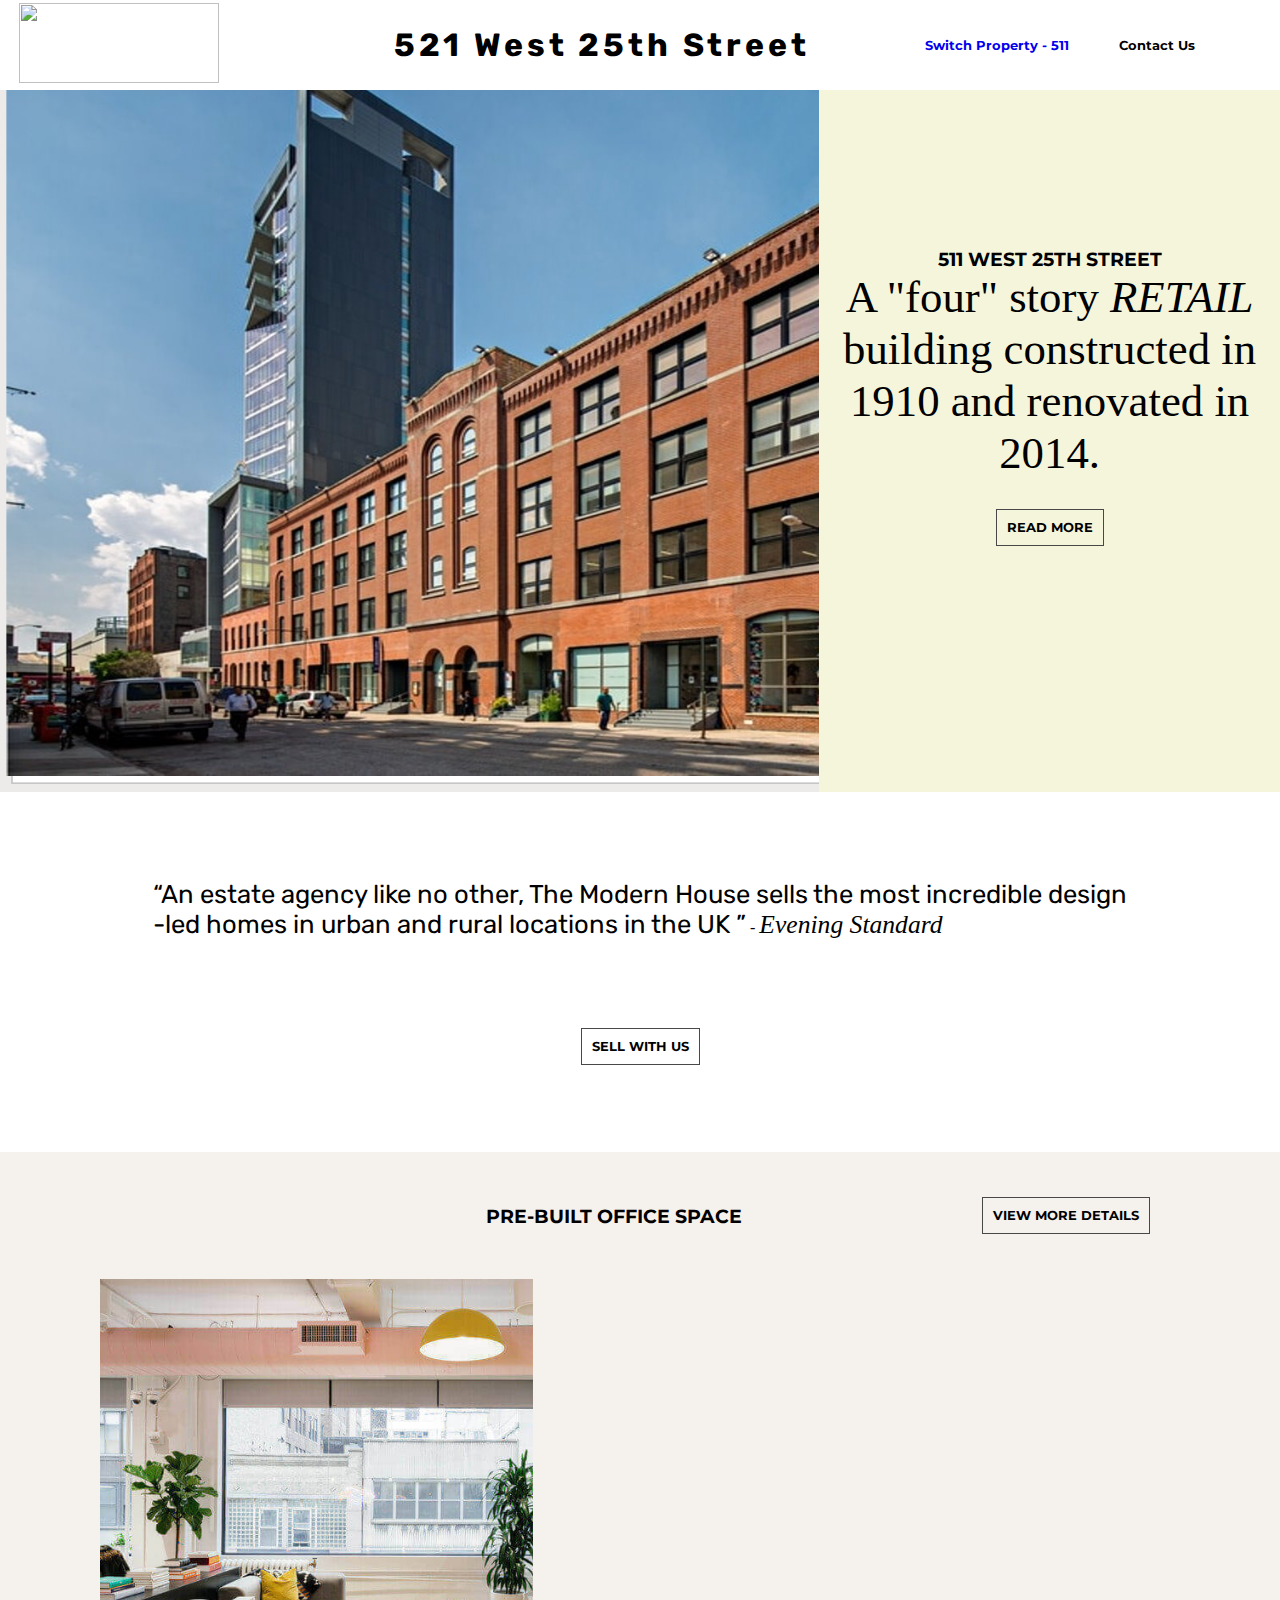
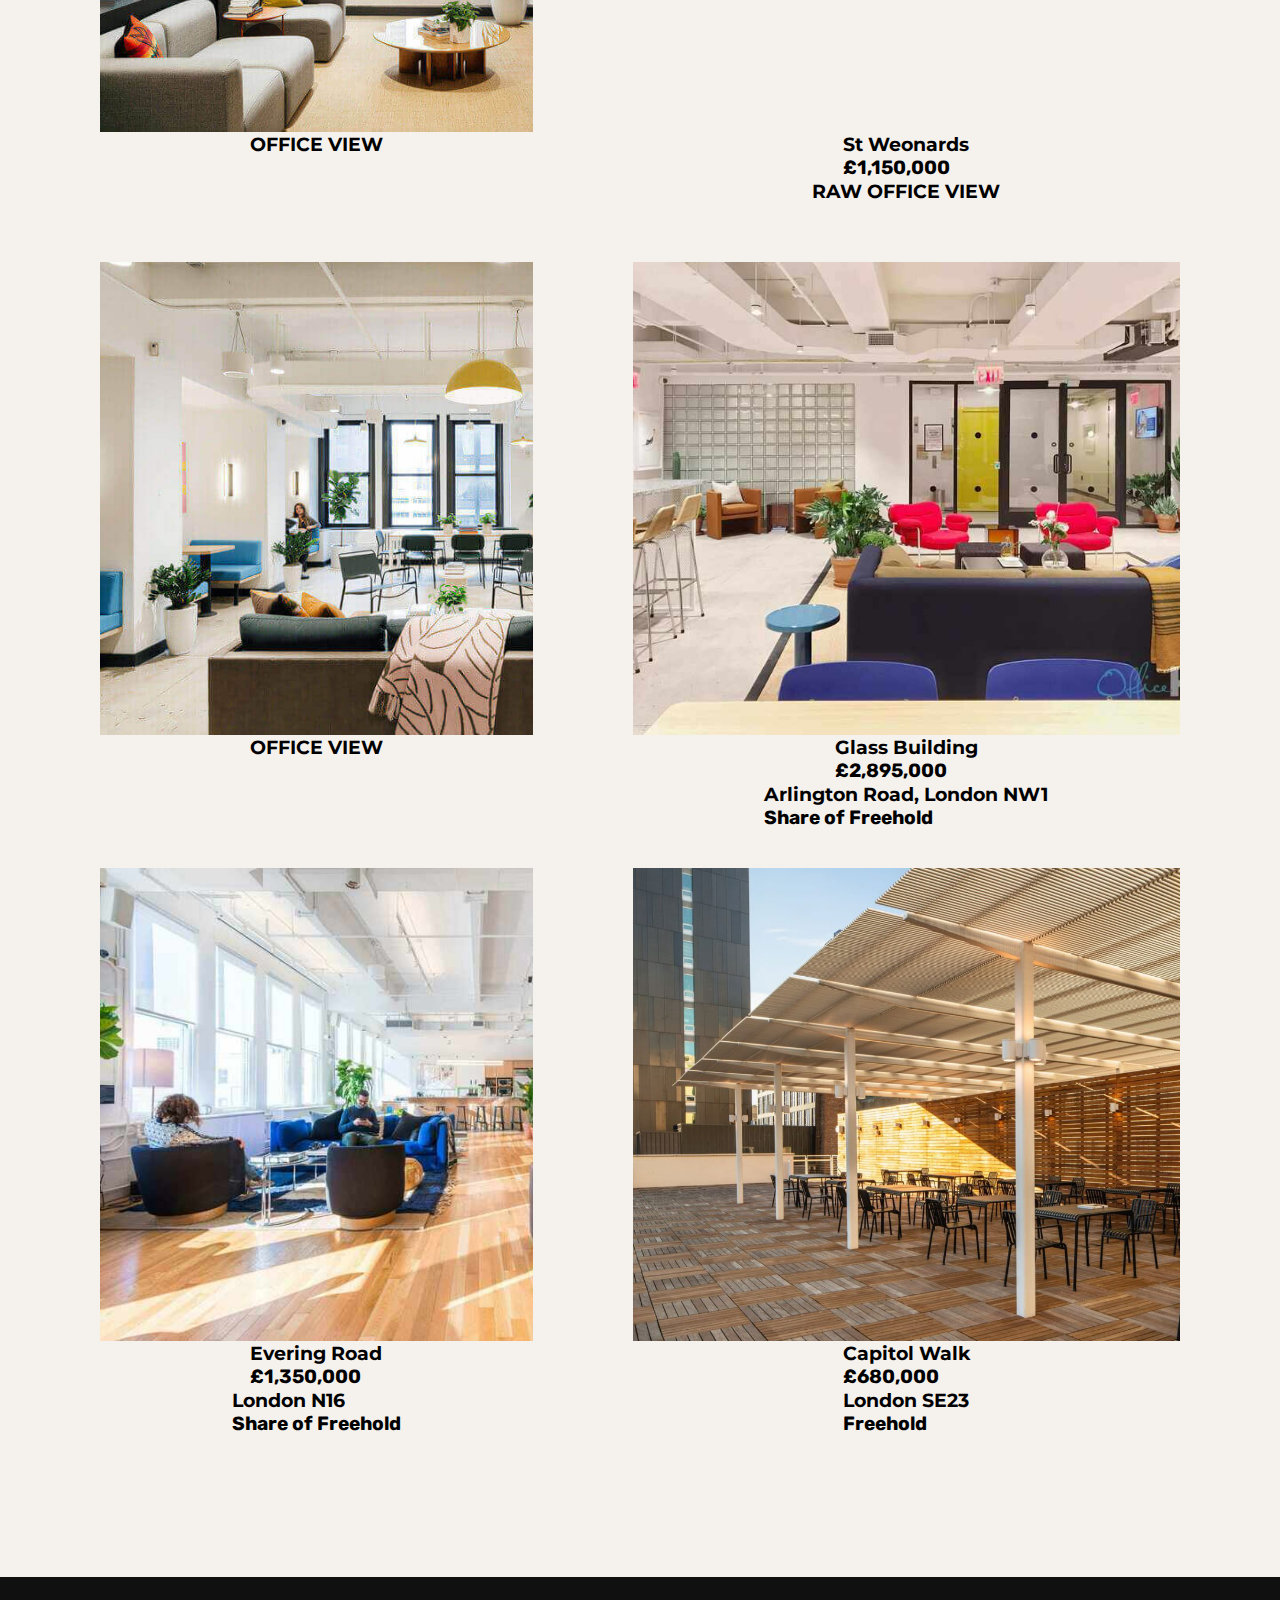
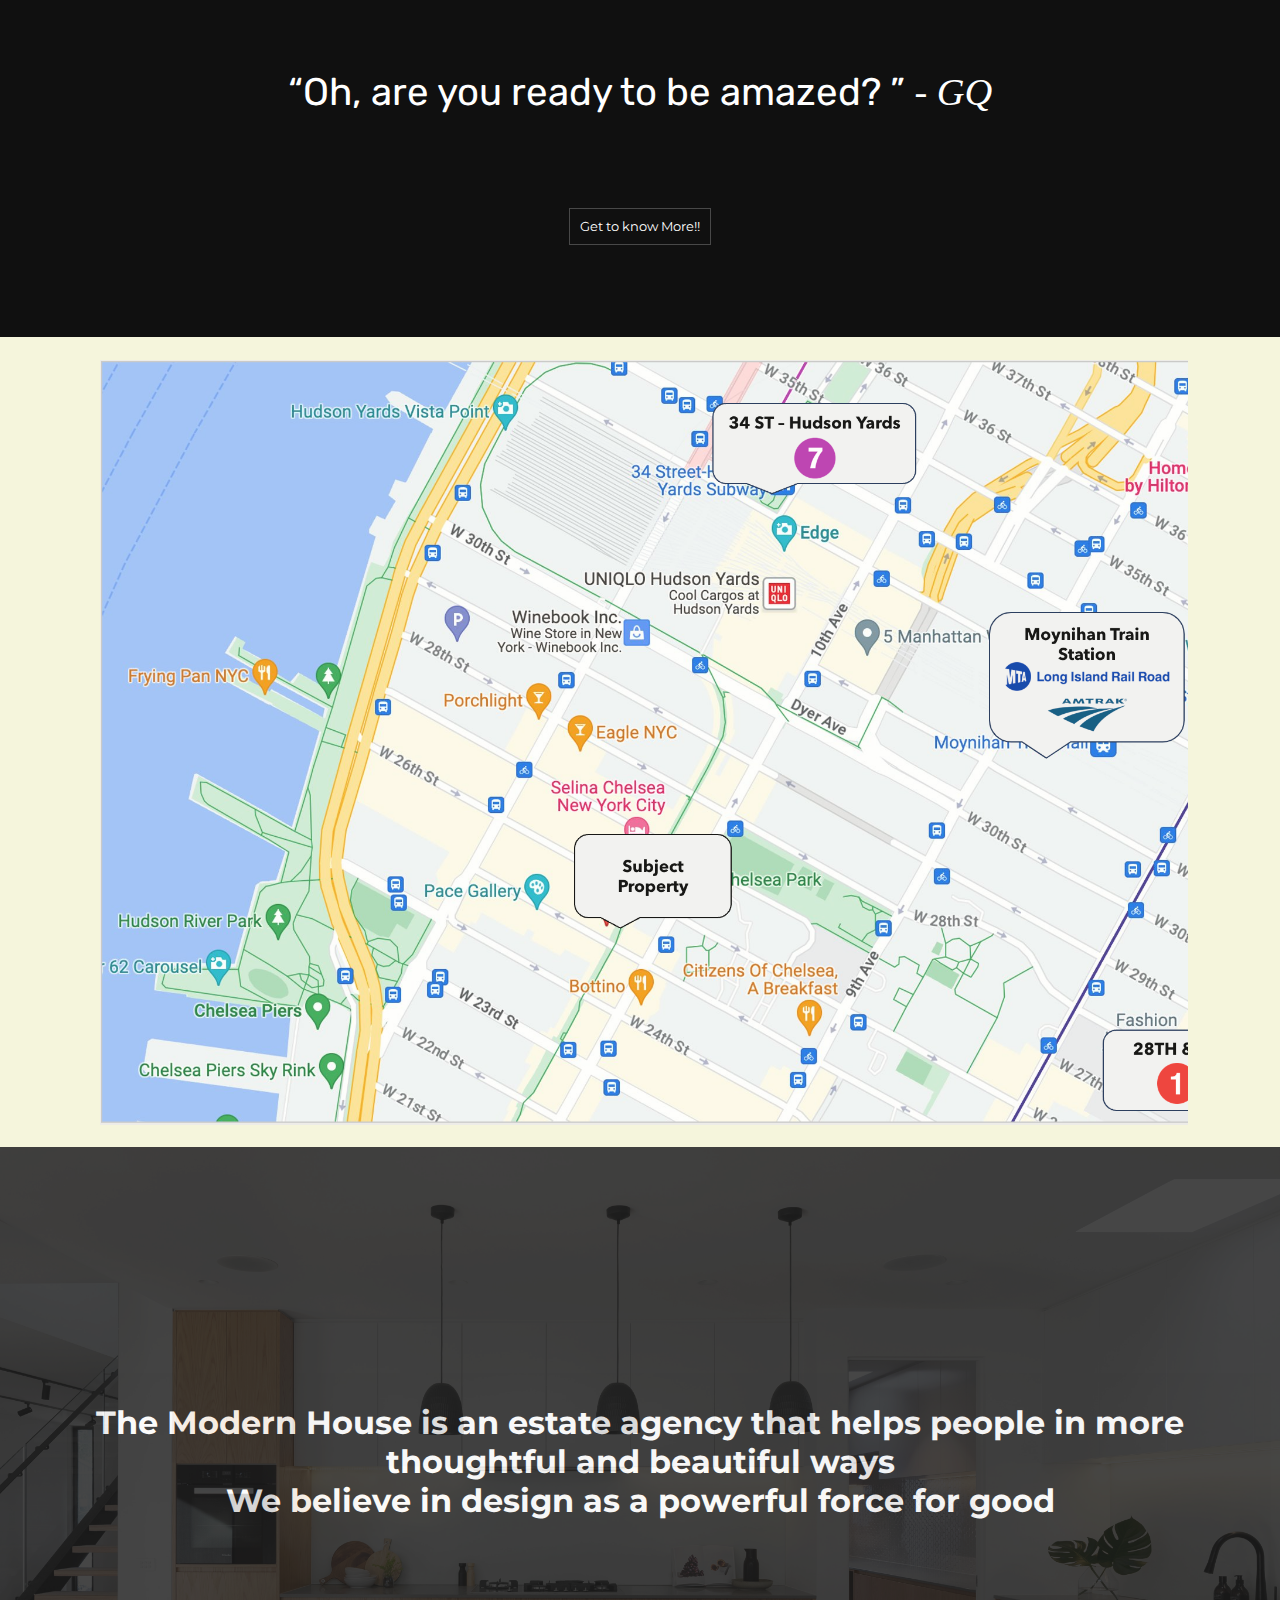
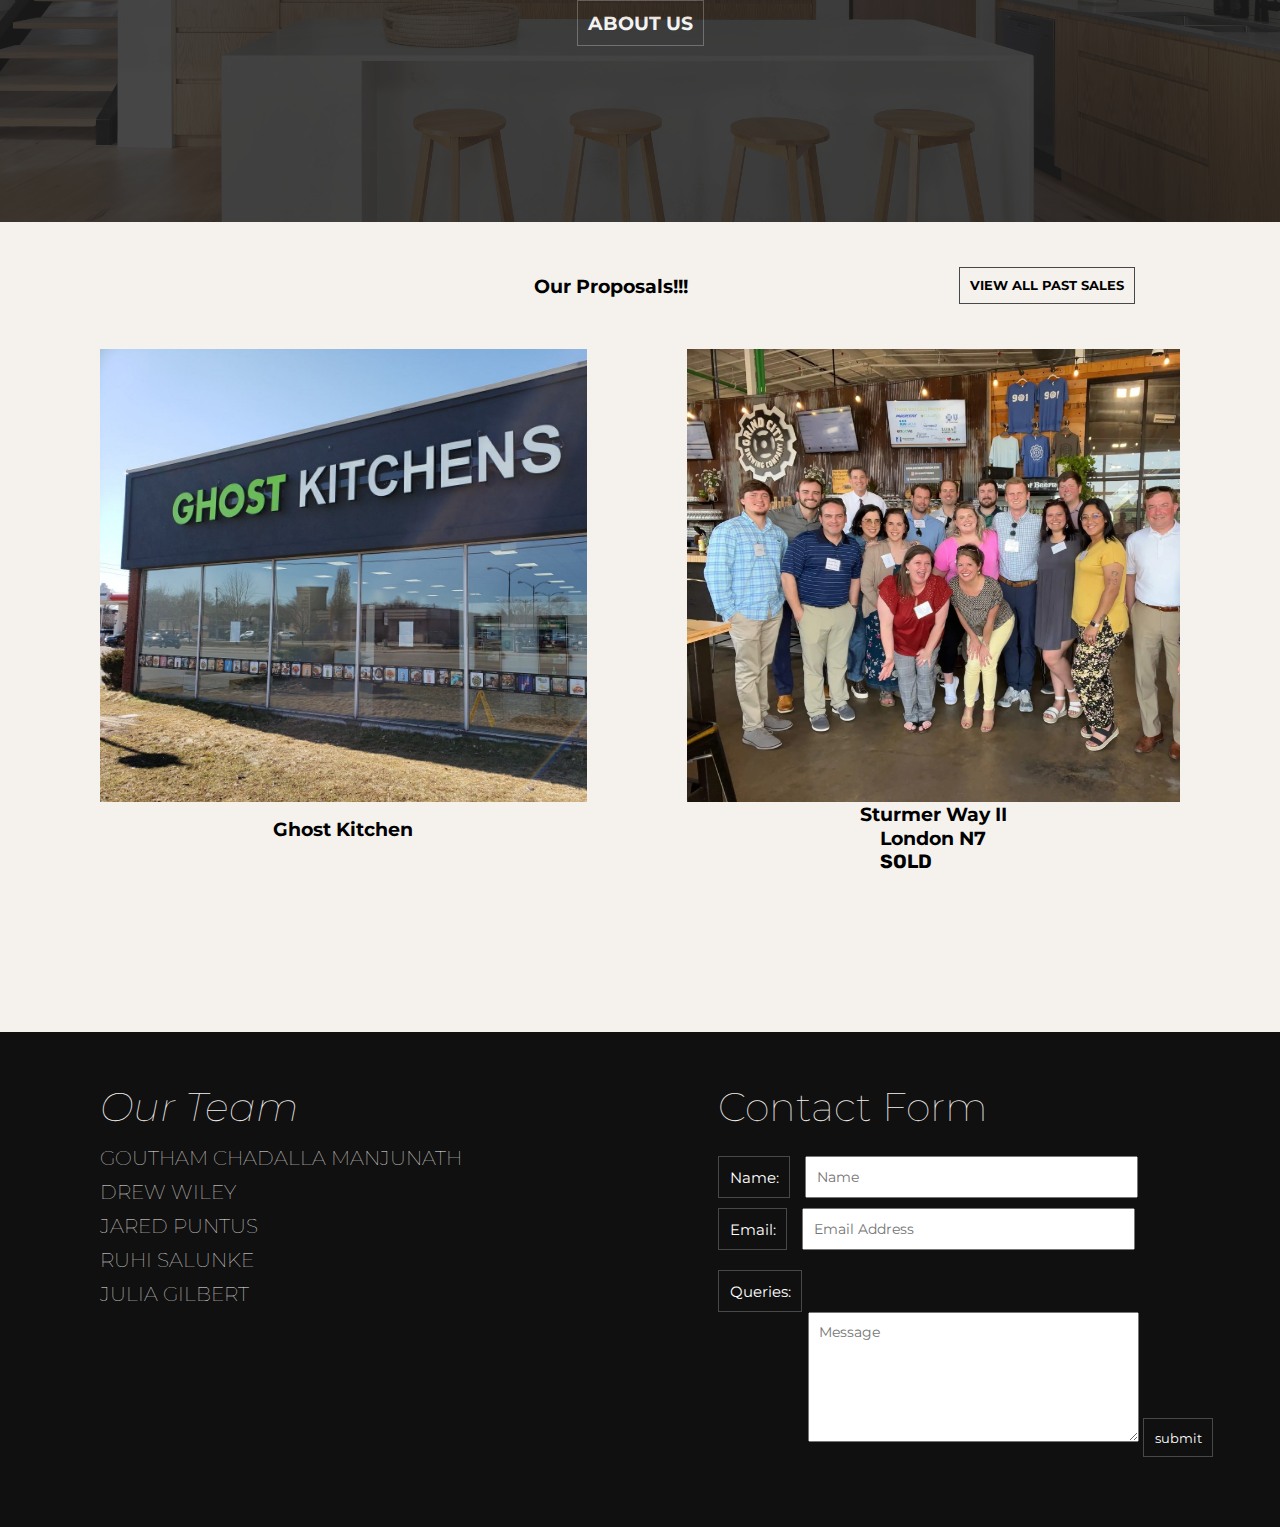
==== index2.html @ 713a4e6f ""First commit"" ====
<!DOCTYPE html>
<html lang="en">
<head>
    <meta charset="UTF-8">
    <meta http-equiv="X-UA-Compatible" content="IE=edge">
    <meta name="viewport" content="width=device-width, initial-scale=1.0">

    <!--Favicon image-->
    <link rel="shortcut icon" type="image/x-icon" href="favicon.ico">

    <!--stylesheet-->
    <link rel="stylesheet" href="style.css">

    <!--Title of website-->
    <title>521 W 25th Street</title>

</head>
<body>
    
    <!--Navigation bar-->
    <nav>
        <!--ul tag that contains the 'left-nav', 'middle-nav' and 'right-nav' on a display flex-->
        <ul class="nav">
            <!--left navigation bar-->
            <div class="left-nav">
                <!-- <ul>
                    <li><a>Buy</a></li>
                    <li><a>Sell</a></li>
                    <li><a>Journey</a></li>
                </ul> -->
                <img src="https://www.citybiz.co/wp-content/uploads/2022/01/Newmark-Logo.jpg" style="width:200px;height:80px;"></img>
            </div>

            <!--middle navigation bar which contains a h1 tag ONLY-->
            <div class="middle-nav">
                <h1>521 West 25th Street</h1>
            </div>

            <!--right navigation bar-->
            <div class="right-nav">
                <ul>
                    <li><a href = "index.html">Switch Property - 511</a></li>
                    <li><a>Contact Us</a></li>  
                </ul>
            </div>
        </ul>
    </nav>
    
    <!--Section 1-->
    <section class="section-1">
        <!--Sub1-Section1 (image of a kitchen)-->
        <section class="sub1-section1" style="background-image: url(images/building.png);">

        </section>

        <!--Sub2-Section1 (display flex column with a h2, h1, h3 and a that we style to a button in css)-->
        <section class="sub2-section1">
            <h2>511 WEST 25TH STREET</h2>
            <h1>A "four" story <I>RETAIL</I> building constructed in 1910 and renovated in 2014.</h1>
            <!-- <h3>March 19th 2022</h3> -->
            <a>READ MORE</a>
        </section>
    </section>

    <!--Section 2 (quote and an a tag that it transformed into a button)-->
    <section class="section-2">
        <!--p with a quote-->
        <p><q>An estate agency like no other, The Modern House sells the most incredible design<br>-led homes in urban and rural locations in the UK </q> - <i>Evening Standard</i></p>
        
        <!--a tag that we style to a button in css-->
        <a>SELL WITH US</a>

    </section>

    <!--Section 3 (two sub sections. 1st subSection is a h2 and a. 2nd subSection contains 6 images on a display grid)-->
    <section class="section-3">
        <!--Sub1-Section3 (contain h1 and a that we style to a button in css [with flex-end])-->
        <section class="sub1-section3">
            <div class="empty-space-sub1-section3"></div>
            <h2>PRE-BUILT OFFICE SPACE</h2>
            <a>VIEW MORE DETAILS</a>
        </section>

        <!--Sub2-Section3 (display grid with 6 items with images and text underneath)-->
        <section class="sub2-section3">

            <!--1st container that'll contain the house image and text-->
            <div class="sub2-section3-box1">

                <!--div container that'll contain the 1st house image-->
                <div class="image1">
                </div>

                <!--contains two pieces of containers that individually contain h3 and h2 tags (display flex & flex-direction row)-->
                <div class="contain-two-rows-of-text">

                    <!--h3 and h2 tag for text for the name and price of the home-->
                    <div class="name-and-price">
                        <h3>OFFICE VIEW</h3>
                        <!-- <h2>£2,500,000</h2> -->
                    </div>

                    <!--h3 and h2 tag for text for the location and availability of the home-->
                    <div class="location-and-availability">
                        <!-- <h3>Rushworth Street, London SE1</h3>
                        <h2>Freehold</h2> -->
                    </div>
                </div>

            </div>

            <!--2nd house image-->
            <div class="sub2-section3-box2">

                <!--div container that'll contain the 2nd house image-->
                <div class="image2">

                </div>

                <!--contains two pieces of containers that individually contain h3 and h2 tags (display flex & flex-direction row)-->
                <div class="contain-two-rows-of-text">

                    <!--h3 and h2 tag for text for the name and price of the home-->
                    <div class="name-and-price">
                        <h3>St Weonards</h3>
                        <h2>£1,150,000</h2>
                    </div>

                    <!--h3 and h2 tag for text for the location and availability of the home-->
                    <div class="location-and-availability">
                        <h3>RAW OFFICE VIEW</h3>
                        <!-- <h2>Freehold</h2> -->
                    </div>

                </div>
            </div>


            <!--3rd house image-->
            <div class="sub2-section3-box3">

                <!--div container that'll contain the 3rd house image-->
                <div class="image3">

                </div>

                <!--contains two pieces of containers that individually contain h3 and h2 tags (display flex & flex-direction row)-->
                <div class="contain-two-rows-of-text">

                    <!--h3 and h2 tag for text for the name and price of the home-->
                    <div class="name-and-price">
                        <h3>OFFICE VIEW</h3>
                        <!-- <h2>£525,000</h2> -->
                    </div>

                    <!--h3 and h2 tag for text for the location and availability of the home-->
                    <div class="location-and-availability">
                        <!-- <h3>OFFICE VIEW</h3> -->
                        <!-- <h2>Leasehold</h2> -->
                    </div>
                </div>

            </div>

            <!--4th house image-->
            <div class="sub2-section3-box4">

                <!--div container that'll contain the 4th house image-->
                <div class="image4">

                </div>

                <!--contains two pieces of containers that individually contain h3 and h2 tags (display flex & flex-direction row)-->
                <div class="contain-two-rows-of-text">

                    <!--h3 and h2 tag for text for the name and price of the home-->
                    <div class="name-and-price">
                        <h3>Glass Building</h3>
                        <h2>£2,895,000</h2>
                    </div>

                    <!--h3 and h2 tag for text for the location and availability of the home-->
                    <div class="location-and-availability">
                        <h3>Arlington Road, London NW1</h3>
                        <h2>Share of Freehold</h2>
                    </div>
                </div>

            </div>

            <!--5th house image-->
            <div class="sub2-section3-box5">

                <!--div container that'll contain the 5th house image-->
                <div class="image5">

                </div>

                <!--contains two pieces of containers that individually contain h3 and h2 tags (display flex & flex-direction row)-->
                <div class="contain-two-rows-of-text">

                    <!--h3 and h2 tag for text for the name and price of the home-->
                    <div class="name-and-price">
                        <h3>Evering Road</h3>
                        <h2>£1,350,000</h2>
                    </div>

                    <!--h3 and h2 tag for text for the location and availability of the home-->
                    <div class="location-and-availability">
                        <h3>London N16</h3>
                        <h2>Share of Freehold</h2>
                    </div>
                </div>

            </div>

            <!--6th house image-->
            <div class="sub2-section3-box6">

                <!--div container that'll contain the 5th house image-->
                <div class="image6">

                </div>
                
                <!--contains two pieces of containers that individually contain h3 and h2 tags (display flex & flex-direction row)-->
                <div class="contain-two-rows-of-text">

                    <!--h3 and h2 tag for text for the name and price of the home-->
                    <div class="name-and-price">
                        <h3>Capitol Walk</h3>
                        <h2>£680,000</h2>
                    </div>

                    <!--h3 and h2 tag for text for the location and availability of the home-->
                    <div class="location-and-availability">
                        <h3>London SE23</h3>
                        <h2>Freehold</h2>
                    </div>
                </div>

            </div>

        </section>
    </section>

    <!--Section 4 (quote and an a tag that it transformed into a button, similar to section 2)-->
    <section class="section-4">
         <!--h1 with a quote-->
         <p><q>Oh, are you ready to be amazed? </q> - <i>GQ</i></p>
        
         <!--a tag that we style to a button in css-->
         <a>Get to know More!!</a>
    </section>

    <!--Section 5-->

    <!--Section 6 (quote and an image of a display flex)-->
    <section class="section-6">

        <!--p with a quote-->
        <!-- <p><i>Want to Travel? <br><br><q>Discover the hidden gem at 511 West 25th Street, NYC. Enjoy easy access to the 7 subway line at 34th Street Hudson Yards and nearby A, C, E lines. Penn Station and 23rd Street & 8th Ave are just minutes away. Embrace convenience and charm in the heart of the city.</i></i></q></p> -->
            

        <!--image of person-->
        <div class="section6-image-of-person">

        </div>

        <!--Empty space container-->
        <div class="empty-space-section-6-container"></div>

    </section>

    <!--Section 7 (contains a text container with a h2 and a tag which is turned into a button)-->
    <section class="section-7">

        <div class="section7-text-container">
            <h2>The Modern House is an estate agency that helps people in more thoughtful and beautiful ways <br> We believe in design as a powerful force for good</h2>
            <a>ABOUT US</a>
        </div>
        

    </section>

    <section class="section-8">

        <!--Sub1-Section8 (contain h1 and a that we style to a button in css [with flex-end])-->
        <section class="sub1-section8">
            <div class="empty-space-sub1-section8"></div>
            <h2>Our Proposals!!!</h2>
            <a>VIEW ALL PAST SALES</a>
        </section>

        <!--Sub2-Section8 (display grid with 6 items with images and text underneath)-->
        <section class="sub2-section8">

            <!--1st container that'll contain the house image and text-->
            <div class="sub2-section8-box1">

                <!--div container that'll contain the 1st house image-->
                <div class="image1">
                </div>

                <!--contains two pieces of containers that individually contain h3 and h2 tags (display flex & flex-direction row)-->
                <div class="contain-two-rows-of-text">

                    <!--h3 and h2 tag for text for the name and price of the home-->
                    <div class="name-and-price">
                        <h3>Ghost Kitchen</h3>
                        <h2></h2>
                    </div>

                    <!--h3 and h2 tag for text for the location and availability of the home-->
                    <div class="location-and-availability">
                    </div>
                </div>

            </div>

            <!--2nd container that'll contain the house image and text-->
            <div class="sub3-section8-box2">


                <!--div container that'll contain the 1st house image-->
                <div class="image1">
                </div>

                <!--contains two pieces of containers that individually contain h3 and h2 tags (display flex & flex-direction row)-->
                <div class="contain-two-rows-of-text">

                    <!--h3 and h2 tag for text for the name and price of the home-->
                    <div class="name-and-price">
                        <h3>Sturmer Way II</h3>
                        <h2></h2>
                    </div>

                    <!--h3 and h2 tag for text for the location and availability of the home-->
                    <div class="location-and-availability">
                        <h3>London N7</h3>
                        <h2>SOLD</h2>
                    </div>
                </div>

            
            
            </div>
            
        </section>

    </section>

    <!--Section 9 (footer contains two sections)-->
    <section class="section-9">
        <!--sub1-Section9-->
        <section class="sub1-section9">

            <section class="section-sub1-section9-left-footer-1">
                <h3 style="font-size: 40px;"><i>Our Team</i></h3>
                <h4>GOUTHAM CHADALLA MANJUNATH</h4>
                <h4>DREW WILEY</h4>
                <h4>JARED PUNTUS</h4>
                <h4>RUHI SALUNKE</h4>
                <h4>JULIA GILBERT</h4>
            </section>
            
            <!-- <section class="section section-sub1-section9-left-footer-2">
                <h4>Careers</h4>
                <h4>Past Sales</h4>
                <h4>FAQ</h4>
            </section> -->

            <!-- <section class="section section-sub1-section9-left-footer-3">
                <h3>Contact</h3>
                <h4>Request a validation</h4>
                <h4>Receive Property alerts</h4>
                <h4>+44 020 3795 5920</h4>
                <h4>info@themodernhouse.com</h4>
                <h4>visit our sister agency, Inigo</h4>

            </section> -->

        </section>

        <!--sub2-Section9-->
        <section class="sub2-section9">
            <section class="section-sub2-section9-right-footer-1">
                <h3 style="font-size: 40px;">Contact Form</h3>

                <form action="#">
                    <a style="font-size: 15px;">Name:</a>
                    <input type="text" placeholder="Name">
                    <br>
                    <a style="font-size: 15px;margin-top: 20px;">Email:</a>
                    <input type="text" placeholder="Email Address ">
                    <br>
                    <k style="font-size: 15px;margin-top: 20px;">Queries:</k>
                    <textarea placeholder="Message" rows="6" cols="40"></textarea>
                    <!-- <br> -->
                    <a>submit</a>
                </form>

                <!-- <section class="sub2-section9-right-footer-1-checkbox-container">
                    <input type="checkbox">
                    <p>I accept the <a>Privacy & Cookies Policy</a> and <a>Terms & Conditions</a> *</p>
                </section> -->
                
            </section>
        </section>

    </section>

</body>
</html>
---- style.css ----
@import url("https://fonts.googleapis.com/css2?family=Rubik&display=swap");
@import url("https://fonts.googleapis.com/css2?family=Montserrat:ital,wght@1,300&display=swap");
* {
  margin: 0;
  padding: 0;
}

.nav {
  display: -webkit-box;
  display: -ms-flexbox;
  display: flex;
  -webkit-box-align: center;
      -ms-flex-align: center;
          align-items: center;
  -webkit-box-pack: justify;
      -ms-flex-pack: justify;
          justify-content: space-between;
  -webkit-box-orient: horizontal;
  -webkit-box-direction: normal;
      -ms-flex-direction: row;
          flex-direction: row;
  background: #ffffff;
  height: 10vh;
  position: fixed;
  width: 100vw;
  z-index: 9999;
}

.nav .left-nav {
  background: white;
  margin: 1.5%;
}

.nav .left-nav ul {
  display: -webkit-box;
  display: -ms-flexbox;
  display: flex;
  -webkit-box-align: center;
      -ms-flex-align: center;
          align-items: center;
  -webkit-box-pack: center;
      -ms-flex-pack: center;
          justify-content: center;
  -webkit-box-orient: horizontal;
  -webkit-box-direction: normal;
      -ms-flex-direction: row;
          flex-direction: row;
  margin: 0px 0px 0px 65px;
}

.nav .left-nav ul li {
  list-style: none;
  margin: 0px 25px;
  font-family: 'Montserrat', sans-serif;
  font-size: 1vw;
  font-weight: bold;
}

.nav .left-nav ul li a {
  text-decoration: none;
  cursor: pointer;
}

.nav .middle-nav h1 {
  font-family: 'Rubik', sans-serif;
  letter-spacing: 0.3vw;
}

.nav .right-nav {
  background: white;
}

.nav .right-nav ul {
  display: -webkit-box;
  display: -ms-flexbox;
  display: flex;
  -webkit-box-align: center;
      -ms-flex-align: center;
          align-items: center;
  -webkit-box-pack: center;
      -ms-flex-pack: center;
          justify-content: center;
  -webkit-box-orient: horizontal;
  -webkit-box-direction: normal;
      -ms-flex-direction: row;
          flex-direction: row;
  margin: 0px 60px 0px -65px;
}

.nav .right-nav ul li {
  list-style: none;
  margin: 0px 25px;
  font-family: 'Montserrat', sans-serif;
  font-size: 1vw;
  font-weight: bold;
}

.nav .right-nav ul li a {
  text-decoration: none;
  cursor: pointer;
}

.section-1 {
  display: -webkit-box;
  display: -ms-flexbox;
  display: flex;
  -webkit-box-align: center;
      -ms-flex-align: center;
          align-items: center;
  -webkit-box-pack: center;
      -ms-flex-pack: center;
          justify-content: center;
  -webkit-box-orient: horizontal;
  -webkit-box-direction: normal;
      -ms-flex-direction: row;
          flex-direction: row;
  background: beige;
}

.section-1 .sub1-section1 { 
  background-size: cover;
  min-height: 90%;
  width: 80%;
  float: left;
  height: 88vh;
  position: relative;
}

.section-1 .sub2-section1 {
  width: 45vw;
  display: -webkit-box;
  display: -ms-flexbox;
  display: flex;
  -webkit-box-pack: start;
      -ms-flex-pack: start;
          justify-content: flex-start;
  -webkit-box-orient: vertical;
  -webkit-box-direction: normal;
      -ms-flex-direction: column;
          flex-direction: column;
}

.section-1 .sub2-section1 h3 {
  font-size: 1.5vw;
  text-align: center;
  font-family: 'Montserrat', sans-serif;
}

.section-1 .sub2-section1 h2 {
  font-size: 1.5vw;
  font-family: 'Montserrat', sans-serif;
  text-align: center;
}

.section-1 .sub2-section1 h1 {
  font-size: 3.5vw;
  text-align: center;
  font-weight: lighter;
}

.section-1 .sub2-section1 a {
  text-align: center;
  font-size: 1vw;
  border: 1px solid #484848;
  width: -webkit-fit-content;
  width: -moz-fit-content;
  width: fit-content;
  -ms-flex-item-align: center;
      -ms-grid-row-align: center;
      align-self: center;
  margin-top: 30px;
  padding: 10px;
  font-family: 'Montserrat', sans-serif;
  -webkit-transition: ease-in-out 300ms;
  transition: ease-in-out 300ms;
  font-weight: bolder;
}

.section-1 .sub2-section1 a:hover {
  background: #111111;
  font-weight: lighter;
  color: #ffffff;
  border: 1px solid #ffffff;
  -webkit-transition: ease-in-out 300ms;
  transition: ease-in-out 300ms;
  cursor: pointer;
}

.section-2 {
  display: -webkit-box;
  display: -ms-flexbox;
  display: flex;
  -webkit-box-align: center;
      -ms-flex-align: center;
          align-items: center;
  -webkit-box-pack: space-evenly;
      -ms-flex-pack: space-evenly;
          justify-content: space-evenly;
  -webkit-box-orient: vertical;
  -webkit-box-direction: normal;
      -ms-flex-direction: column;
          flex-direction: column;
  height: 40vh;
}

.section-2 q {
  font-size: 2vw;
  font-family: 'Rubik', sans-serif;
}

.section-2 i {
  font-size: 2vw;
}

.section-2 a {
  text-align: center;
  font-size: 1vw;
  border: 1px solid #484848;
  width: -webkit-fit-content;
  width: -moz-fit-content;
  width: fit-content;
  -ms-flex-item-align: center;
      -ms-grid-row-align: center;
      align-self: center;
  padding: 10px;
  font-family: 'Montserrat', sans-serif;
  -webkit-transition: ease-in-out 300ms;
  transition: ease-in-out 300ms;
  font-weight: bolder;
}

.section-2 a:hover {
  background: #111111;
  color: #ffffff;
  font-weight: lighter;
  border: 1px solid #ffffff;
  -webkit-transition: ease-in-out 300ms;
  transition: ease-in-out 300ms;
  cursor: pointer;
}

.section-3 {
  background: #f5f1ed;
  height: 225vh;
}

.section-3 .sub1-section3 {
  display: -webkit-box;
  display: -ms-flexbox;
  display: flex;
  -webkit-box-align: center;
      -ms-flex-align: center;
          align-items: center;
  -ms-flex-pack: distribute;
      justify-content: space-around;
  -webkit-box-orient: horizontal;
  -webkit-box-direction: normal;
      -ms-flex-direction: row;
          flex-direction: row;
  padding: 0px 10px 0px 0px;
}

.section-3 .sub1-section3 h2 {
  font-size: 1.5vw;
  font-family: 'Montserrat', sans-serif;
  text-align: center;
}

.section-3 .sub1-section3 a {
  text-align: center;
  font-size: 1vw;
  border: 1px solid #484848;
  width: -webkit-fit-content;
  width: -moz-fit-content;
  width: fit-content;
  -ms-flex-item-align: center;
      -ms-grid-row-align: center;
      align-self: center;
  padding: 10px;
  font-family: 'Montserrat', sans-serif;
  -webkit-transition: ease-in-out 300ms;
  transition: ease-in-out 300ms;
  font-weight: bolder;
}

.section-3 .sub1-section3 a:hover {
  background: #111111;
  color: #ffffff;
  font-weight: lighter;
  border: 1px solid #ffffff;
  -webkit-transition: ease-in-out 300ms;
  transition: ease-in-out 300ms;
  cursor: pointer;
}

.section-3 .sub1-section3 .empty-space-sub1-section3 {
  margin: 5% 5%;
}

.section-3 .sub2-section3 {
  display: -ms-grid;
  display: grid;
  gap: 80px 100px;
  -ms-grid-columns: auto auto;
      grid-template-columns: auto auto;
  padding: 0px 100px 0px 100px;
}

.section-3 .sub2-section3 .sub2-section3-box1 .image1 {
  background-image: url(images/section3-image1.jpg);
  background-size: cover;
  min-height: 90%;
  width: 100%;
  height: 48vh;
  position: relative;
}

.section-3 .sub2-section3 .sub2-section3-box1 .contain-two-rows-of-text {
  display: -webkit-box;
  display: -ms-flexbox;
  display: flex;
  -webkit-box-orient: horizontal;
  -webkit-box-direction: normal;
      -ms-flex-direction: column;
          flex-direction: column;
  -webkit-box-align: center;
      -ms-flex-align: center;
          align-items: center;
  -webkit-box-pack: justify;
      -ms-flex-pack: justify;
          justify-content: space-between;
}

.section-3 .sub2-section3 .sub2-section3-box1 .contain-two-rows-of-text .name-and-price h3 {
  font-size: 1.5vw;
  font-family: 'Montserrat', sans-serif;
}

.section-3 .sub2-section3 .sub2-section3-box1 .contain-two-rows-of-text .name-and-price h2 {
  font-size: 1.5vw;
  font-family: 'Rubik', sans-serif;
}

.section-3 .sub2-section3 .sub2-section3-box1 .contain-two-rows-of-text .location-and-availability h3 {
  font-size: 1.5vw;
  font-family: 'Montserrat', sans-serif;
}

.section-3 .sub2-section3 .sub2-section3-box1 .contain-two-rows-of-text .location-and-availability h2 {
  font-size: 1.5vw;
  font-family: 'Rubik', sans-serif;
}

.section-3 .sub2-section3 .sub2-section3-box2 .image2 {
  background-image: url(images/section3-image2.jpg);
  background-size: cover;
  min-height: 90%;
  width: 100%;
  height: 48vh;
  position: relative;
}

.section-3 .sub2-section3 .sub2-section3-box2 .contain-two-rows-of-text {
  display: -webkit-box;
  display: -ms-flexbox;
  display: flex;
  -webkit-box-orient: horizontal;
  -webkit-box-direction: normal;
      -ms-flex-direction: column;
          flex-direction: column;
  -webkit-box-align: center;
      -ms-flex-align: center;
          align-items: center;
  -webkit-box-pack: justify;
      -ms-flex-pack: justify;
          justify-content: space-between;
}

.section-3 .sub2-section3 .sub2-section3-box2 .contain-two-rows-of-text .name-and-price h3 {
  font-size: 1.5vw;
  font-family: 'Montserrat', sans-serif;
}

.section-3 .sub2-section3 .sub2-section3-box2 .contain-two-rows-of-text .name-and-price h2 {
  font-size: 1.5vw;
  font-family: 'Rubik', sans-serif;
}

.section-3 .sub2-section3 .sub2-section3-box2 .contain-two-rows-of-text .location-and-availability h3 {
  font-size: 1.5vw;
  font-family: 'Montserrat', sans-serif;
}

.section-3 .sub2-section3 .sub2-section3-box2 .contain-two-rows-of-text .location-and-availability h2 {
  font-size: 1.5vw;
  font-family: 'Rubik', sans-serif;
}

.section-3 .sub2-section3 .sub2-section3-box3 .image3 {
  background-image: url(images/section3-image3.jpg);
  background-size: cover;
  min-height: 90%;
  width: 100%;
  height: 48vh;
  position: relative;
}

.section-3 .sub2-section3 .sub2-section3-box3 .contain-two-rows-of-text {
  display: -webkit-box;
  display: -ms-flexbox;
  display: flex;
  -webkit-box-orient: horizontal;
  -webkit-box-direction: normal;
      -ms-flex-direction: column;
          flex-direction: column;
  -webkit-box-align: center;
      -ms-flex-align: center;
          align-items: center;
  -webkit-box-pack: justify;
      -ms-flex-pack: justify;
          justify-content: space-between;
}

.section-3 .sub2-section3 .sub2-section3-box3 .contain-two-rows-of-text .name-and-price h3 {
  font-size: 1.5vw;
  font-family: 'Montserrat', sans-serif;
}

.section-3 .sub2-section3 .sub2-section3-box3 .contain-two-rows-of-text .name-and-price h2 {
  font-size: 1.5vw;
  font-family: 'Rubik', sans-serif;
}

.section-3 .sub2-section3 .sub2-section3-box3 .contain-two-rows-of-text .location-and-availability h3 {
  font-size: 1.5vw;
  font-family: 'Montserrat', sans-serif;
}

.section-3 .sub2-section3 .sub2-section3-box3 .contain-two-rows-of-text .location-and-availability h2 {
  font-size: 1.5vw;
  font-family: 'Rubik', sans-serif;
}

.section-3 .sub2-section3 .sub2-section3-box4 .image4 {
  background-image: url(images/section3-image4.jpg);
  background-size: cover;
  min-height: 90%;
  width: 100%;
  height: 48vh;
  position: relative;
}

.section-3 .sub2-section3 .sub2-section3-box4 .contain-two-rows-of-text {
  display: -webkit-box;
  display: -ms-flexbox;
  display: flex;
  -webkit-box-orient: horizontal;
  -webkit-box-direction: normal;
      -ms-flex-direction: column;
          flex-direction: column;
  -webkit-box-align: center;
      -ms-flex-align: center;
          align-items: center;
  -webkit-box-pack: justify;
      -ms-flex-pack: justify;
          justify-content: space-between;
}

.section-3 .sub2-section3 .sub2-section3-box4 .contain-two-rows-of-text .name-and-price h3 {
  font-size: 1.5vw;
  font-family: 'Montserrat', sans-serif;
}

.section-3 .sub2-section3 .sub2-section3-box4 .contain-two-rows-of-text .name-and-price h2 {
  font-size: 1.5vw;
  font-family: 'Rubik', sans-serif;
}

.section-3 .sub2-section3 .sub2-section3-box4 .contain-two-rows-of-text .location-and-availability h3 {
  font-size: 1.5vw;
  font-family: 'Montserrat', sans-serif;
}

.section-3 .sub2-section3 .sub2-section3-box4 .contain-two-rows-of-text .location-and-availability h2 {
  font-size: 1.5vw;
  font-family: 'Rubik', sans-serif;
}

.section-3 .sub2-section3 .sub2-section3-box5 .image5 {
  background-image: url(images/section3-image5.jpg);
  background-size: cover;
  min-height: 90%;
  width: 100%;
  height: 48vh;
  position: relative;
}

.section-3 .sub2-section3 .sub2-section3-box5 .contain-two-rows-of-text {
  display: -webkit-box;
  display: -ms-flexbox;
  display: flex;
  -webkit-box-orient: horizontal;
  -webkit-box-direction: normal;
      -ms-flex-direction: column;
          flex-direction: column;
  -webkit-box-align: center;
      -ms-flex-align: center;
          align-items: center;
  -webkit-box-pack: justify;
      -ms-flex-pack: justify;
          justify-content: space-between;
}

.section-3 .sub2-section3 .sub2-section3-box5 .contain-two-rows-of-text .name-and-price h3 {
  font-size: 1.5vw;
  font-family: 'Montserrat', sans-serif;
}

.section-3 .sub2-section3 .sub2-section3-box5 .contain-two-rows-of-text .name-and-price h2 {
  font-size: 1.5vw;
  font-family: 'Rubik', sans-serif;
}

.section-3 .sub2-section3 .sub2-section3-box5 .contain-two-rows-of-text .location-and-availability h3 {
  font-size: 1.5vw;
  font-family: 'Montserrat', sans-serif;
}

.section-3 .sub2-section3 .sub2-section3-box5 .contain-two-rows-of-text .location-and-availability h2 {
  font-size: 1.5vw;
  font-family: 'Rubik', sans-serif;
}

.section-3 .sub2-section3 .sub2-section3-box6 .image6 {
  background-image: url(images/section3-image6.jpg);
  background-size: cover;
  min-height: 90%;
  width: 100%;
  height: 48vh;
  position: relative;
}

.section-3 .sub2-section3 .sub2-section3-box6 .contain-two-rows-of-text {
  display: -webkit-box;
  display: -ms-flexbox;
  display: flex;
  -webkit-box-orient: horizontal;
  -webkit-box-direction: normal;
      -ms-flex-direction: column;
          flex-direction: column;
  -webkit-box-align: center;
      -ms-flex-align: center;
          align-items: center;
  -webkit-box-pack: justify;
      -ms-flex-pack: justify;
          justify-content: space-between;
}

.section-3 .sub2-section3 .sub2-section3-box6 .contain-two-rows-of-text .name-and-price h3 {
  font-size: 1.5vw;
  font-family: 'Montserrat', sans-serif;
}

.section-3 .sub2-section3 .sub2-section3-box6 .contain-two-rows-of-text .name-and-price h2 {
  font-size: 1.5vw;
  font-family: 'Rubik', sans-serif;
}

.section-3 .sub2-section3 .sub2-section3-box6 .contain-two-rows-of-text .location-and-availability h3 {
  font-size: 1.5vw;
  font-family: 'Montserrat', sans-serif;
}

.section-3 .sub2-section3 .sub2-section3-box6 .contain-two-rows-of-text .location-and-availability h2 {
  font-size: 1.5vw;
  font-family: 'Rubik', sans-serif;
}

.section-4 {
  height: 40vh;
  background: #101010;
  display: -webkit-box;
  display: -ms-flexbox;
  display: flex;
  -webkit-box-align: center;
      -ms-flex-align: center;
          align-items: center;
  -webkit-box-pack: space-evenly;
      -ms-flex-pack: space-evenly;
          justify-content: space-evenly;
  -webkit-box-orient: vertical;
  -webkit-box-direction: normal;
      -ms-flex-direction: column;
          flex-direction: column;
}

.section-4 q {
  color: white;
  font-size: 3vw;
  font-family: 'Rubik', sans-serif;
}

.section-4 p {
  color: white;
  font-size: 3vw;
}

.section-4 i {
  font-size: 3vw;
}

.section-4 a {
  text-align: center;
  font-size: 1vw;
  border: 1px solid #484848;
  width: -webkit-fit-content;
  width: -moz-fit-content;
  width: fit-content;
  -ms-flex-item-align: center;
      -ms-grid-row-align: center;
      align-self: center;
  padding: 10px;
  font-family: 'Montserrat', sans-serif;
  -webkit-transition: ease-in-out 300ms;
  transition: ease-in-out 300ms;
  color: white;
}

.section-4 a:hover {
  background: #ffffff;
  color: #101010;
  font-weight: bolder;
  border: 1px solid #ffffff;
  -webkit-transition: ease-in-out 300ms;
  transition: ease-in-out 300ms;
  cursor: pointer;
}

.section-6 {
  height: 90vh;
  background: beige;
  display: -webkit-box;
  display: -ms-flexbox;
  display: flex;
  -webkit-box-align: center;
      -ms-flex-align: center;
          align-items: center;
  -webkit-box-pack: center;
      -ms-flex-pack: center;
          justify-content: center;
  -webkit-box-orient: horizontal;
  -webkit-box-direction: normal;
      -ms-flex-direction: row;
          flex-direction: row;
}

.section-6 q {
  color: #101010;
  font-size: 2vw;
  font-family: 'Rubik', sans-serif;
}

.section-6 p {
  color: #101010;
  font-size: 2vw;
  padding: 0px 50px 0px 150px;
  font-family: 'Rubik', sans-serif;
  opacity: 95%;
}

.section-6 i {
  color: #101010;
  font-size: 2vw;
  font-weight: bolder;
}

.section-6 .section6-image-of-person {
  background-image: url(images/section6-image-of-person.jpg);
  background-size: cover;
  min-height: 90%;
  width: 800%;
  height: 85vh;
  position: relative;
  opacity: 90%;
  margin-left: 100px;
}

.section-6 .empty-space-section-6-container {
  width: 68%;
}

.section-7 {
  background-image: url(images/section7-background-image.jpg);
  background-size: cover;
  min-height: 90%;
  width: 100%;
  height: 75vh;
  position: relative;
  opacity: 90%;
}

.section-7 .section7-text-container {
  display: -webkit-box;
  display: -ms-flexbox;
  display: flex;
  -webkit-box-align: center;
      -ms-flex-align: center;
          align-items: center;
  -webkit-box-pack: center;
      -ms-flex-pack: center;
          justify-content: center;
  -webkit-box-orient: vertical;
  -webkit-box-direction: normal;
      -ms-flex-direction: column;
          flex-direction: column;
  height: 75vh;
  background: #000000;
  opacity: 80%;
}

.section-7 .section7-text-container h2 {
  font-size: 2.5vw;
  font-family: 'Montserrat', sans-serif;
  text-align: center;
  color: white;
  padding: 80px;
}

.section-7 .section7-text-container a {
  text-align: center;
  font-size: 1.5vw;
  border: 1px solid #484848;
  width: -webkit-fit-content;
  width: -moz-fit-content;
  width: fit-content;
  -ms-flex-item-align: center;
      -ms-grid-row-align: center;
      align-self: center;
  padding: 10px;
  font-family: 'Montserrat', sans-serif;
  -webkit-transition: ease-in-out 300ms;
  transition: ease-in-out 300ms;
  font-weight: bolder;
  color: #ffffff;
}

.section-7 .section7-text-container a:hover {
  background: #ffffff;
  color: #000000;
  font-weight: lighter;
  border: 1px solid #ffffff;
  -webkit-transition: ease-in-out 300ms;
  transition: ease-in-out 300ms;
  font-weight: bolder;
  cursor: pointer;
}

.section-8 {
  background: #f5f1ed;
  height: 90vh;
}

.section-8 .sub1-section8 {
  display: -webkit-box;
  display: -ms-flexbox;
  display: flex;
  -webkit-box-align: center;
      -ms-flex-align: center;
          align-items: center;
  -ms-flex-pack: distribute;
      justify-content: space-around;
  -webkit-box-orient: horizontal;
  -webkit-box-direction: normal;
      -ms-flex-direction: row;
          flex-direction: row;
  padding: 0px 10px 0px 0px;
}

.section-8 .sub1-section8 h2 {
  font-size: 1.5vw;
  font-family: 'Montserrat', sans-serif;
  text-align: center;
}

.section-8 .sub1-section8 a {
  text-align: center;
  font-size: 1vw;
  border: 1px solid #484848;
  width: -webkit-fit-content;
  width: -moz-fit-content;
  width: fit-content;
  -ms-flex-item-align: center;
      -ms-grid-row-align: center;
      align-self: center;
  padding: 10px;
  font-family: 'Montserrat', sans-serif;
  -webkit-transition: ease-in-out 300ms;
  transition: ease-in-out 300ms;
  font-weight: bolder;
}

.section-8 .sub1-section8 a:hover {
  background: #111111;
  color: #ffffff;
  font-weight: lighter;
  border: 1px solid #ffffff;
  -webkit-transition: ease-in-out 300ms;
  transition: ease-in-out 300ms;
  cursor: pointer;
}

.section-8 .sub1-section8 .empty-space-sub1-section8 {
  margin: 5% 5%;
}

.section-8 .sub2-section8 {
  display: -ms-grid;
  display: grid;
  gap: 80px 100px;
  -ms-grid-columns: auto auto;
      grid-template-columns: auto auto;
  padding: 0px 100px 0px 100px;
}

.section-8 .sub2-section8 .sub2-section8-box1 .image1 {
  background-image: url(images/section8-image1.jpg);
  background-size: cover;
  min-height: 90%;
  width: 100%;
  height: 48vh;
  position: relative;
}

.section-8 .sub2-section8 .sub2-section8-box1 .contain-two-rows-of-text {
  display: -webkit-box;
  display: -ms-flexbox;
  display: flex;
  flex-direction: column;
  align-items: center;
  -webkit-box-orient: horizontal;
  -webkit-box-direction: normal;
      -ms-flex-direction: column;
          flex-direction: column;
  -webkit-box-align: center;
      -ms-flex-align: center;
          align-items: center;
  -webkit-box-pack: justify;
      -ms-flex-pack: justify;
          justify-content: space-between;
}

.section-8 .sub2-section8 .sub2-section8-box1 .contain-two-rows-of-text .name-and-price h3 {
  font-size: 1.5vw;
  font-family: 'Montserrat', sans-serif;
  /* margin: 0 auto; */
  text-align: center;
  padding: 15px 0px 0px 0px;
}

.section-8 .sub2-section8 .sub2-section8-box1 .contain-two-rows-of-text .name-and-price h2 {
  font-size: 1.5vw;
  font-family: 'Rubik', sans-serif;
}

.section-8 .sub2-section8 .sub2-section8-box1 .contain-two-rows-of-text .location-and-availability h3 {
  font-size: 1.5vw;
  font-family: 'Montserrat', sans-serif;
  padding: 15px 0px 0px 0px;
}

.section-8 .sub2-section8 .sub2-section8-box1 .contain-two-rows-of-text .location-and-availability h2 {
  font-size: 1.5vw;
  font-family: 'Rubik', sans-serif;
}

.section-8 .sub2-section8 .sub3-section8-box2 .image1 {
  background-image: url(images/section8-image2.jpg);
  background-size: cover;
  min-height: 90%;
  width: 100%;
  height: 48vh;
  position: relative;
}

.section-8 .sub2-section8 .sub3-section8-box2 .contain-two-rows-of-text {
  display: -webkit-box;
  display: -ms-flexbox;
  display: flex;
  -webkit-box-orient: horizontal;
  -webkit-box-direction: normal;
      -ms-flex-direction: column;
          flex-direction: column;
  -webkit-box-align: center;
      -ms-flex-align: center;
          align-items: center;
  -webkit-box-pack: justify;
      -ms-flex-pack: justify;
          justify-content: space-between;
}

.section-8 .sub2-section8 .sub3-section8-box2 .contain-two-rows-of-text .name-and-price h3 {
  font-size: 1.5vw;
  font-family: 'Montserrat', sans-serif;
}

.section-8 .sub2-section8 .sub3-section8-box2 .contain-two-rows-of-text .name-and-price h2 {
  font-size: 1.5vw;
  font-family: 'Rubik', sans-serif;
}

.section-8 .sub2-section8 .sub3-section8-box2 .contain-two-rows-of-text .location-and-availability h3 {
  font-size: 1.5vw;
  font-family: 'Montserrat', sans-serif;
}

.section-8 .sub2-section8 .sub3-section8-box2 .contain-two-rows-of-text .location-and-availability h2 {
  font-size: 1.5vw;
  font-family: 'Rubik', sans-serif;
}

.section-9 {
  background: #101010;
  height: 55vh;
  display: -webkit-box;
  display: -ms-flexbox;
  display: flex;
  -webkit-box-align: baseline;
      -ms-flex-align: baseline;
          align-items: baseline;
  -webkit-box-pack: justify;
      -ms-flex-pack: justify;
          justify-content: space-between;
  -webkit-box-orient: horizontal;
  -webkit-box-direction: normal;
      -ms-flex-direction: row;
          flex-direction: row;
}

.section-9 .sub1-section9 {
  display: -webkit-box;
  display: -ms-flexbox;
  display: flex;
  -webkit-box-align: center;
      -ms-flex-align: center;
          align-items: center;
  -webkit-box-pack: start;
      -ms-flex-pack: start;
          justify-content: start;
  -webkit-box-orient: horizontal;
  -webkit-box-direction: normal;
      -ms-flex-direction: row;
          flex-direction: row;
  padding: 50px 0px 0px 100px;
}

.section-9 .sub1-section9 .section-sub1-section9-left-footer-1 {
  display: -webkit-box;
  display: -ms-flexbox;
  display: flex;
  -webkit-box-align: start;
      -ms-flex-align: start;
          align-items: flex-start;
  -webkit-box-pack: justify;
      -ms-flex-pack: justify;
          justify-content: space-between;
  -webkit-box-orient: vertical;
  -webkit-box-direction: normal;
      -ms-flex-direction: column;
          flex-direction: column;
}

.section-9 .sub1-section9 .section-sub1-section9-left-footer-1 h4 {
  font-size: 1.55vw;
  font-family: 'Montserrat', sans-serif;
  font-weight: 100;
  color: #f5f1ed;
  padding: 0px 25px 10px 0px;
}

.section-9 .sub1-section9 .section-sub1-section9-left-footer-1 h3 {
  font-size: 1.55vw;
  font-family: 'Montserrat', sans-serif;
  font-weight: 100;
  color: #f5f1ed;
  padding: 0px 25px 15px 0px;
}

.section-9 .sub1-section9 .section-sub1-section9-left-footer-2 {
  display: -webkit-box;
  display: -ms-flexbox;
  display: flex;
  -webkit-box-align: start;
      -ms-flex-align: start;
          align-items: flex-start;
  -webkit-box-pack: justify;
      -ms-flex-pack: justify;
          justify-content: space-between;
  -webkit-box-orient: vertical;
  -webkit-box-direction: normal;
      -ms-flex-direction: column;
          flex-direction: column;
}

.section-9 .sub1-section9 .section-sub1-section9-left-footer-2 h4 {
  font-size: 1.55vw;
  font-family: 'Montserrat', sans-serif;
  font-weight: 100;
  color: #f5f1ed;
  padding: 0px 25px 10px 0px;
}

.section-9 .sub1-section9 .section-sub1-section9-left-footer-2 h3 {
  font-size: 1.55vw;
  font-family: 'Montserrat', sans-serif;
  font-weight: 100;
  color: #f5f1ed;
  padding: 0px 25px 15px 0px;
}

.section-9 .sub1-section9 .section-sub1-section9-left-footer-3 {
  display: -webkit-box;
  display: -ms-flexbox;
  display: flex;
  -webkit-box-align: start;
      -ms-flex-align: start;
          align-items: flex-start;
  -webkit-box-pack: justify;
      -ms-flex-pack: justify;
          justify-content: space-between;
  -webkit-box-orient: vertical;
  -webkit-box-direction: normal;
      -ms-flex-direction: column;
          flex-direction: column;
}

.section-9 .sub1-section9 .section-sub1-section9-left-footer-3 h4 {
  font-size: 1.55vw;
  font-family: 'Montserrat', sans-serif;
  font-weight: 100;
  color: #f5f1ed;
  padding: 0px 25px 10px 0px;
}

.section-9 .sub1-section9 .section-sub1-section9-left-footer-3 h3 {
  font-size: 1.55vw;
  font-family: 'Montserrat', sans-serif;
  font-weight: 100;
  color: #f5f1ed;
  padding: 0px 25px 15px 0px;
}

.section-9 .sub2-section9 .section-sub2-section9-right-footer-1 {
  display: -webkit-box;
  display: -ms-flexbox;
  display: flex;
  -webkit-box-align: inherit;
      -ms-flex-align: inherit;
          align-items: inherit;
  -webkit-box-pack: center;
      -ms-flex-pack: center;
          justify-content: center;
  -webkit-box-orient: vertical;
  -webkit-box-direction: normal;
      -ms-flex-direction: column;
          flex-direction: column;
}

.section-9 .sub2-section9 .section-sub2-section9-right-footer-1 h3 {
  font-size: 1.55vw;
  font-family: 'Montserrat', sans-serif;
  font-weight: 100;
  color: #f5f1ed;
  padding: 0px 25px 15px 0px;
}

.section-9 .sub2-section9 form input {
  width: 55%;
  margin-top: 10px;
  margin-left: 2%;
  padding: 10px;
  font-size: 1.13vw;
  font-family: 'Montserrat', sans-serif;
  outline: none;
}
.section-9 .sub2-section9 form textarea {
  width: 55%;
  /* margin-top: 10px;
  margin-left: 20%; */
  /* margin-bottom:15%;
  margin-left: 20%; */
  /* display: flex;
  flex-direction: row;
  align-items: center; */
  margin-left: 90px;
  padding: 10px;
  font-size: 1.13vw;
  font-family: 'Montserrat', sans-serif;
  outline: none;
}

.section-9 .sub2-section9 form a {
  text-align: center;
  font-size: 1.05vw;
  position: relative;
  border: 1px solid #484848;
  width: -webkit-fit-content;
  width: -moz-fit-content;
  width: fit-content;
  -ms-flex-item-align: center;
      -ms-grid-row-align: center;
      align-self: center;
  padding: 10.5px;
  font-family: 'Montserrat', sans-serif;
  -webkit-transition: ease-in-out 300ms;
  transition: ease-in-out 300ms;
  color: white;
}
.section-9 .sub2-section9 form k {
  text-align: center;
  font-size: 1.05vw;
  display: flex;
  flex-direction: column;
  align-items: center;
  position: relative;
  border: 1px solid #484848;
  width: -webkit-fit-content;
  width: -moz-fit-content;
  width: fit-content;
  -ms-flex-item-align: center;
      -ms-grid-row-align: center;
      align-self: center;
  padding: 10.5px;
  font-family: 'Montserrat', sans-serif;
  -webkit-transition: ease-in-out 300ms;
  transition: ease-in-out 300ms;
  color: white;
}
.section-9 .sub2-section9 form z {
  text-align: center;
  font-size: 1.05vw;
  display: flex;
  flex-direction: column;
  align-items: center;
  margin-bottom: 15px;
  position: relative;
  border: 1px solid #484848;
  width: -webkit-fit-content;
  width: -moz-fit-content;
  width: fit-content;
  -ms-flex-item-align: center;
      -ms-grid-row-align: center;
      align-self: center;
  padding: 10.5px;
  font-family: 'Montserrat', sans-serif;
  -webkit-transition: ease-in-out 300ms;
  transition: ease-in-out 300ms;
  color: white;
}
.section-9 .sub2-section9 form k:hover {
  background: #ffffff;
  color: #101010;
  font-weight: bolder;
  border: 1px solid #ffffff;
  -webkit-transition: ease-in-out 300ms;
  transition: ease-in-out 300ms;
  cursor: pointer;
}
.section-9 .sub2-section9 form a:hover {
  background: #ffffff;
  color: #101010;
  font-weight: bolder;
  border: 1px solid #ffffff;
  -webkit-transition: ease-in-out 300ms;
  transition: ease-in-out 300ms;
  cursor: pointer;
}

.section-9 .sub2-section9 .sub2-section9-right-footer-1-checkbox-container {
  display: -webkit-box;
  display: -ms-flexbox;
  display: flex;
  -webkit-box-align: center;
      -ms-flex-align: center;
          align-items: center;
  -webkit-box-pack: center;
      -ms-flex-pack: center;
          justify-content: center;
  -webkit-box-flex: row;
      -ms-flex: row;
          flex: row;
}

.section-9 .sub2-section9 .sub2-section9-right-footer-1-checkbox-container input {
  width: 5%;
  padding: 5px;
  outline: none;
}

.section-9 .sub2-section9 .sub2-section9-right-footer-1-checkbox-container p {
  font-size: 1vw;
  font-family: 'Montserrat', sans-serif;
  font-weight: 100;
  color: #f5f1ed;
  padding: 10px 0px 0px 0px;
}

.section-9 .sub2-section9 .sub2-section9-right-footer-1-checkbox-container p a {
  text-decoration: underline;
}

/*Majority of phones (works when we are vertical and horizontal)*/
@media screen and (min-height: 440px) and (max-width: 912px) {
  .nav {
    display: -webkit-box;
    display: -ms-flexbox;
    display: flex;
    -webkit-box-align: center;
        -ms-flex-align: center;
            align-items: center;
    -webkit-box-orient: vertical;
    -webkit-box-direction: normal;
        -ms-flex-direction: column;
            flex-direction: column;
    background: #ffffff;
    height: 10vh;
    position: fixed;
    width: 100vw;
    z-index: 9999;
  }
  .nav .left-nav {
    display: none;
  }
  .nav .middle-nav h1 {
    font-family: 'Rubik', sans-serif;
    font-size: 4.5vw;
    margin: 22px;
    letter-spacing: 3px;
  }
  .nav .right-nav {
    display: none;
  }
  .section-1 {
    display: -webkit-box;
    display: -ms-flexbox;
    display: flex;
    -webkit-box-align: center;
        -ms-flex-align: center;
            align-items: center;
    -webkit-box-pack: center;
        -ms-flex-pack: center;
            justify-content: center;
    -webkit-box-orient: vertical;
    -webkit-box-direction: normal;
        -ms-flex-direction: column;
            flex-direction: column;
    background: beige;
  }
  .section-1 .sub1-section1 {
    background-image: url(images/kitchen1.jpg);
    background-size: cover;
    min-height: 90%;
    width: 100%;
    float: left;
    height: 48vh;
    position: relative;
  }
  .section-1 .sub2-section1 {
    width: 100vw;
    display: -webkit-box;
    display: -ms-flexbox;
    display: flex;
    -webkit-box-pack: start;
        -ms-flex-pack: start;
            justify-content: flex-start;
    -webkit-box-orient: vertical;
    -webkit-box-direction: normal;
        -ms-flex-direction: column;
            flex-direction: column;
    padding: 0px 0px 20px 0px;
  }
  .section-1 .sub2-section1 h3 {
    font-size: 5.5vw;
    padding: 9px;
    text-align: center;
    font-family: 'Montserrat', sans-serif;
  }
  .section-1 .sub2-section1 h2 {
    font-size: 5.5vw;
    padding: 9px;
    font-family: 'Montserrat', sans-serif;
    text-align: center;
  }
  .section-1 .sub2-section1 h1 {
    font-size: 9.5vw;
    padding: 9px;
    text-align: center;
    font-weight: lighter;
  }
  .section-1 .sub2-section1 a {
    text-align: center;
    font-size: 4vw;
    border: 1px solid #484848;
    width: -webkit-fit-content;
    width: -moz-fit-content;
    width: fit-content;
    -ms-flex-item-align: center;
        -ms-grid-row-align: center;
        align-self: center;
    margin-top: 30px;
    padding: 10px;
    font-family: 'Montserrat', sans-serif;
    -webkit-transition: ease-in-out 300ms;
    transition: ease-in-out 300ms;
    font-weight: bolder;
  }
  .section-1 .sub2-section1 a:hover {
    background: #111111;
    font-weight: lighter;
    color: #ffffff;
    border: 1px solid #ffffff;
    -webkit-transition: ease-in-out 300ms;
    transition: ease-in-out 300ms;
    cursor: pointer;
  }
  .section-2 {
    height: 40vh;
    background: #ffffff;
    display: -webkit-box;
    display: -ms-flexbox;
    display: flex;
    -webkit-box-align: center;
        -ms-flex-align: center;
            align-items: center;
    -webkit-box-pack: space-evenly;
        -ms-flex-pack: space-evenly;
            justify-content: space-evenly;
    -webkit-box-orient: vertical;
    -webkit-box-direction: normal;
        -ms-flex-direction: column;
            flex-direction: column;
  }
  .section-2 q {
    font-size: 2.5vw;
    font-family: 'Rubik', sans-serif;
  }
  .section-2 i {
    font-size: 4vw;
  }
  .section-2 a {
    text-align: center;
    font-size: 3vw;
    border: 1px solid #484848;
    width: -webkit-fit-content;
    width: -moz-fit-content;
    width: fit-content;
    -ms-flex-item-align: center;
        -ms-grid-row-align: center;
        align-self: center;
    padding: 10px;
    font-family: 'Montserrat', sans-serif;
    -webkit-transition: ease-in-out 300ms;
    transition: ease-in-out 300ms;
    font-weight: bolder;
  }
  .section-2 a:hover {
    background: #111111;
    color: #ffffff;
    font-weight: lighter;
    border: 1px solid #ffffff;
    -webkit-transition: ease-in-out 300ms;
    transition: ease-in-out 300ms;
    cursor: pointer;
  }
  .section-3 {
    background: #f5f1ed;
    height: 490vh;
  }
  .section-3 .sub1-section3 {
    display: -webkit-box;
    display: -ms-flexbox;
    display: flex;
    -webkit-box-align: center;
        -ms-flex-align: center;
            align-items: center;
    -ms-flex-pack: distribute;
        justify-content: space-around;
    -webkit-box-orient: vertical;
    -webkit-box-direction: normal;
        -ms-flex-direction: column;
            flex-direction: column;
    padding: 0px 10px 0px 0px;
  }
  .section-3 .sub1-section3 h2 {
    font-size: 5.5vw;
    font-family: 'Montserrat', sans-serif;
    text-align: center;
    padding: 0px 0px 10px 0px;
  }
  .section-3 .sub1-section3 a {
    text-align: center;
    font-size: 3.5vw;
    border: 1px solid #484848;
    width: -webkit-fit-content;
    width: -moz-fit-content;
    width: fit-content;
    -ms-flex-item-align: center;
        -ms-grid-row-align: center;
        align-self: center;
    padding: 10px;
    font-family: 'Montserrat', sans-serif;
    -webkit-transition: ease-in-out 300ms;
    transition: ease-in-out 300ms;
    font-weight: bolder;
  }
  .section-3 .sub1-section3 a:hover {
    background: #111111;
    color: #ffffff;
    font-weight: lighter;
    border: 1px solid #ffffff;
    -webkit-transition: ease-in-out 300ms;
    transition: ease-in-out 300ms;
    cursor: pointer;
  }
  .section-3 .sub2-section3 {
    display: -ms-grid;
    display: grid;
    gap: 80px 100px;
    -ms-grid-columns: auto;
        grid-template-columns: auto;
    padding: 15px 10px 0px 10px;
  }
  .section-3 .sub2-section3 .sub2-section3-box1 .image1 {
    background-image: url(images/section3-image1.jpg);
    background-size: cover;
    min-height: 90%;
    width: 100%;
    height: 48vh;
    position: relative;
  }
  .section-3 .sub2-section3 .sub2-section3-box1 .contain-two-rows-of-text {
    display: -webkit-box;
    display: -ms-flexbox;
    display: flex;
    -webkit-box-orient: vertical;
    -webkit-box-direction: normal;
        -ms-flex-direction: column;
            flex-direction: column;
    -webkit-box-align: center;
        -ms-flex-align: center;
            align-items: center;
    -ms-flex-pack: distribute;
        justify-content: space-around;
    padding: 10px;
  }
  .section-3 .sub2-section3 .sub2-section3-box1 .contain-two-rows-of-text .name-and-price h3 {
    font-size: 3.5vw;
    font-family: 'Montserrat', sans-serif;
    text-align: center;
  }
  .section-3 .sub2-section3 .sub2-section3-box1 .contain-two-rows-of-text .name-and-price h2 {
    font-size: 3.5vw;
    font-family: 'Rubik', sans-serif;
    text-align: center;
  }
  .section-3 .sub2-section3 .sub2-section3-box1 .contain-two-rows-of-text .location-and-availability h3 {
    font-size: 3.5vw;
    font-family: 'Montserrat', sans-serif;
    text-align: center;
  }
  .section-3 .sub2-section3 .sub2-section3-box1 .contain-two-rows-of-text .location-and-availability h2 {
    font-size: 3.5vw;
    font-family: 'Rubik', sans-serif;
    text-align: center;
  }
  .section-3 .sub2-section3 .sub2-section3-box2 .image2 {
    background-image: url(images/section3-image2.jpg);
    background-size: cover;
    min-height: 90%;
    width: 100%;
    height: 48vh;
    position: relative;
  }
  .section-3 .sub2-section3 .sub2-section3-box2 .contain-two-rows-of-text {
    display: -webkit-box;
    display: -ms-flexbox;
    display: flex;
    -webkit-box-orient: vertical;
    -webkit-box-direction: normal;
        -ms-flex-direction: column;
            flex-direction: column;
    -webkit-box-align: center;
        -ms-flex-align: center;
            align-items: center;
    -ms-flex-pack: distribute;
        justify-content: space-around;
    padding: 10px;
  }
  .section-3 .sub2-section3 .sub2-section3-box2 .contain-two-rows-of-text .name-and-price h3 {
    font-size: 3.5vw;
    font-family: 'Montserrat', sans-serif;
    text-align: center;
  }
  .section-3 .sub2-section3 .sub2-section3-box2 .contain-two-rows-of-text .name-and-price h2 {
    font-size: 3.5vw;
    font-family: 'Rubik', sans-serif;
    text-align: center;
  }
  .section-3 .sub2-section3 .sub2-section3-box2 .contain-two-rows-of-text .location-and-availability h3 {
    font-size: 3.5vw;
    font-family: 'Montserrat', sans-serif;
    text-align: center;
  }
  .section-3 .sub2-section3 .sub2-section3-box2 .contain-two-rows-of-text .location-and-availability h2 {
    font-size: 3.5vw;
    font-family: 'Rubik', sans-serif;
    text-align: center;
  }
  .section-3 .sub2-section3 .sub2-section3-box3 .image3 {
    background-image: url(images/section3-image3.jpg);
    background-size: cover;
    min-height: 90%;
    width: 100%;
    height: 48vh;
    position: relative;
  }
  .section-3 .sub2-section3 .sub2-section3-box3 .contain-two-rows-of-text {
    display: -webkit-box;
    display: -ms-flexbox;
    display: flex;
    -webkit-box-orient: vertical;
    -webkit-box-direction: normal;
        -ms-flex-direction: column;
            flex-direction: column;
    -webkit-box-align: center;
        -ms-flex-align: center;
            align-items: center;
    -ms-flex-pack: distribute;
        justify-content: space-around;
    padding: 10px;
  }
  .section-3 .sub2-section3 .sub2-section3-box3 .contain-two-rows-of-text .name-and-price h3 {
    font-size: 3.5vw;
    font-family: 'Montserrat', sans-serif;
    text-align: center;
  }
  .section-3 .sub2-section3 .sub2-section3-box3 .contain-two-rows-of-text .name-and-price h2 {
    font-size: 3.5vw;
    font-family: 'Rubik', sans-serif;
    text-align: center;
  }
  .section-3 .sub2-section3 .sub2-section3-box3 .contain-two-rows-of-text .location-and-availability h3 {
    font-size: 3.5vw;
    font-family: 'Montserrat', sans-serif;
    text-align: center;
  }
  .section-3 .sub2-section3 .sub2-section3-box3 .contain-two-rows-of-text .location-and-availability h2 {
    font-size: 3.5vw;
    font-family: 'Rubik', sans-serif;
    text-align: center;
  }
  .section-3 .sub2-section3 .sub2-section3-box4 .image4 {
    background-image: url(images/section3-image4.jpg);
    background-size: cover;
    min-height: 90%;
    width: 100%;
    height: 48vh;
    position: relative;
  }
  .section-3 .sub2-section3 .sub2-section3-box4 .contain-two-rows-of-text {
    display: -webkit-box;
    display: -ms-flexbox;
    display: flex;
    -webkit-box-orient: vertical;
    -webkit-box-direction: normal;
        -ms-flex-direction: column;
            flex-direction: column;
    -webkit-box-align: center;
        -ms-flex-align: center;
            align-items: center;
    -ms-flex-pack: distribute;
        justify-content: space-around;
    padding: 10px;
  }
  .section-3 .sub2-section3 .sub2-section3-box4 .contain-two-rows-of-text .name-and-price h3 {
    font-size: 3.5vw;
    font-family: 'Montserrat', sans-serif;
    text-align: center;
  }
  .section-3 .sub2-section3 .sub2-section3-box4 .contain-two-rows-of-text .name-and-price h2 {
    font-size: 3.5vw;
    font-family: 'Rubik', sans-serif;
    text-align: center;
  }
  .section-3 .sub2-section3 .sub2-section3-box4 .contain-two-rows-of-text .location-and-availability h3 {
    font-size: 3.5vw;
    font-family: 'Montserrat', sans-serif;
    text-align: center;
  }
  .section-3 .sub2-section3 .sub2-section3-box4 .contain-two-rows-of-text .location-and-availability h2 {
    font-size: 3.5vw;
    font-family: 'Rubik', sans-serif;
    text-align: center;
  }
  .section-3 .sub2-section3 .sub2-section3-box5 .image5 {
    background-image: url(images/section3-image5.jpg);
    background-size: cover;
    min-height: 90%;
    width: 100%;
    height: 48vh;
    position: relative;
  }
  .section-3 .sub2-section3 .sub2-section3-box5 .contain-two-rows-of-text {
    display: -webkit-box;
    display: -ms-flexbox;
    display: flex;
    -webkit-box-orient: vertical;
    -webkit-box-direction: normal;
        -ms-flex-direction: column;
            flex-direction: column;
    -webkit-box-align: center;
        -ms-flex-align: center;
            align-items: center;
    -ms-flex-pack: distribute;
        justify-content: space-around;
    padding: 10px;
  }
  .section-3 .sub2-section3 .sub2-section3-box5 .contain-two-rows-of-text .name-and-price h3 {
    font-size: 3.5vw;
    font-family: 'Montserrat', sans-serif;
    text-align: center;
  }
  .section-3 .sub2-section3 .sub2-section3-box5 .contain-two-rows-of-text .name-and-price h2 {
    font-size: 3.5vw;
    font-family: 'Rubik', sans-serif;
    text-align: center;
  }
  .section-3 .sub2-section3 .sub2-section3-box5 .contain-two-rows-of-text .location-and-availability h3 {
    font-size: 3.5vw;
    font-family: 'Montserrat', sans-serif;
    text-align: center;
  }
  .section-3 .sub2-section3 .sub2-section3-box5 .contain-two-rows-of-text .location-and-availability h2 {
    font-size: 3.5vw;
    font-family: 'Rubik', sans-serif;
    text-align: center;
  }
  .section-3 .sub2-section3 .sub2-section3-box6 .image6 {
    background-image: url(images/section3-image6.jpg);
    background-size: cover;
    min-height: 90%;
    width: 100%;
    height: 48vh;
    position: relative;
  }
  .section-3 .sub2-section3 .sub2-section3-box6 .contain-two-rows-of-text {
    display: -webkit-box;
    display: -ms-flexbox;
    display: flex;
    -webkit-box-orient: vertical;
    -webkit-box-direction: normal;
        -ms-flex-direction: column;
            flex-direction: column;
    -webkit-box-align: center;
        -ms-flex-align: center;
            align-items: center;
    -ms-flex-pack: distribute;
        justify-content: space-around;
    padding: 10px;
  }
  .section-3 .sub2-section3 .sub2-section3-box6 .contain-two-rows-of-text .name-and-price h3 {
    font-size: 3.5vw;
    font-family: 'Montserrat', sans-serif;
    text-align: center;
  }
  .section-3 .sub2-section3 .sub2-section3-box6 .contain-two-rows-of-text .name-and-price h2 {
    font-size: 3.5vw;
    font-family: 'Rubik', sans-serif;
    text-align: center;
  }
  .section-3 .sub2-section3 .sub2-section3-box6 .contain-two-rows-of-text .location-and-availability h3 {
    font-size: 3.5vw;
    font-family: 'Montserrat', sans-serif;
    text-align: center;
  }
  .section-3 .sub2-section3 .sub2-section3-box6 .contain-two-rows-of-text .location-and-availability h2 {
    font-size: 3.5vw;
    font-family: 'Rubik', sans-serif;
    text-align: center;
  }
  .section-4 {
    height: 40vh;
    background: #101010;
    display: -webkit-box;
    display: -ms-flexbox;
    display: flex;
    -webkit-box-align: center;
        -ms-flex-align: center;
            align-items: center;
    -webkit-box-pack: space-evenly;
        -ms-flex-pack: space-evenly;
            justify-content: space-evenly;
    -webkit-box-orient: vertical;
    -webkit-box-direction: normal;
        -ms-flex-direction: column;
            flex-direction: column;
  }
  .section-4 q {
    font-size: 4vw;
    font-family: 'Rubik', sans-serif;
  }
  .section-4 i {
    font-size: 4vw;
  }
  .section-4 a {
    text-align: center;
    font-size: 2.5vw;
    border: 1px solid #484848;
    width: -webkit-fit-content;
    width: -moz-fit-content;
    width: fit-content;
    -ms-flex-item-align: center;
        -ms-grid-row-align: center;
        align-self: center;
    padding: 10px;
    font-family: 'Montserrat', sans-serif;
    -webkit-transition: ease-in-out 300ms;
    transition: ease-in-out 300ms;
    font-weight: bolder;
  }
  .section-4 a:hover {
    background: #ffffff;
    color: #050505;
    font-weight: bolder;
    border: 1px solid #ffffff;
    -webkit-transition: ease-in-out 300ms;
    transition: ease-in-out 300ms;
    cursor: pointer;
  }
  .section-6 {
    height: 90vh;
    background: beige;
    display: -webkit-box;
    display: -ms-flexbox;
    display: flex;
    -webkit-box-align: center;
        -ms-flex-align: center;
            align-items: center;
    -webkit-box-pack: space-evenly;
        -ms-flex-pack: space-evenly;
            justify-content: space-evenly;
    -webkit-box-orient: vertical;
    -webkit-box-direction: reverse;
        -ms-flex-direction: column-reverse;
            flex-direction: column-reverse;
  }
  .section-6 q {
    color: #101010;
    font-size: 3vw;
    font-family: 'Rubik', sans-serif;
  }
  .section-6 p {
    color: #101010;
    font-size: 3vw;
    padding: 0px 50px 0px 50px;
    font-family: 'Rubik', sans-serif;
    opacity: 95%;
  }
  .section-6 i {
    color: #101010;
    font-size: 2vw;
    font-weight: bolder;
  }
  .section-6 .section6-image-of-person {
    background-image: url(images/section6-image-of-person.jpg);
    background-size: cover;
    min-height: 10%;
    width: 90%;
    position: relative;
    opacity: 90%;
  }
  .section-7 {
    background-image: url(images/section7-background-image.jpg);
    background-size: cover;
    min-height: 90%;
    width: 100%;
    height: 75vh;
    position: relative;
    opacity: 90%;
  }
  .section-7 .section7-text-container {
    display: -webkit-box;
    display: -ms-flexbox;
    display: flex;
    -webkit-box-align: center;
        -ms-flex-align: center;
            align-items: center;
    -webkit-box-pack: center;
        -ms-flex-pack: center;
            justify-content: center;
    -webkit-box-orient: vertical;
    -webkit-box-direction: normal;
        -ms-flex-direction: column;
            flex-direction: column;
    height: 75vh;
    background: #000000;
    opacity: 80%;
  }
  .section-7 .section7-text-container h2 {
    font-size: 5.5vw;
    font-family: 'Montserrat', sans-serif;
    text-align: center;
    color: white;
    padding: 80px;
  }
  .section-7 .section7-text-container a {
    text-align: center;
    font-size: 2.75vw;
    border: 1px solid #484848;
    width: -webkit-fit-content;
    width: -moz-fit-content;
    width: fit-content;
    -ms-flex-item-align: center;
        -ms-grid-row-align: center;
        align-self: center;
    padding: 10px;
    font-family: 'Montserrat', sans-serif;
    -webkit-transition: ease-in-out 300ms;
    transition: ease-in-out 300ms;
    font-weight: bolder;
    color: #ffffff;
  }
  .section-7 .section7-text-container a:hover {
    background: #ffffff;
    color: #000000;
    font-weight: lighter;
    border: 1px solid #ffffff;
    -webkit-transition: ease-in-out 300ms;
    transition: ease-in-out 300ms;
    font-weight: bolder;
    cursor: pointer;
  }
  .section-8 {
    background: #f5f1ed;
    height: 175vh;
  }
  .section-8 .sub1-section8 {
    display: -webkit-box;
    display: -ms-flexbox;
    display: flex;
    -webkit-box-align: center;
        -ms-flex-align: center;
            align-items: center;
    -ms-flex-pack: distribute;
        justify-content: space-around;
    -webkit-box-orient: vertical;
    -webkit-box-direction: normal;
        -ms-flex-direction: column;
            flex-direction: column;
  }
  .section-8 .sub1-section8 h2 {
    font-size: 4.5vw;
    font-family: 'Montserrat', sans-serif;
    text-align: center;
    padding: 0px 0px 10px 0px;
  }
  .section-8 .sub1-section8 a {
    text-align: center;
    font-size: 3vw;
    border: 1px solid #484848;
    width: -webkit-fit-content;
    width: -moz-fit-content;
    width: fit-content;
    -ms-flex-item-align: center;
        -ms-grid-row-align: center;
        align-self: center;
    padding: 10px;
    font-family: 'Montserrat', sans-serif;
    -webkit-transition: ease-in-out 300ms;
    transition: ease-in-out 300ms;
    font-weight: bolder;
  }
  .section-8 .sub1-section8 a:hover {
    background: #111111;
    color: #ffffff;
    font-weight: lighter;
    border: 1px solid #ffffff;
    -webkit-transition: ease-in-out 300ms;
    transition: ease-in-out 300ms;
    cursor: pointer;
  }
  .section-8 .sub1-section8 .empty-space-sub1-section8 {
    margin: 5% 5%;
  }
  .section-8 .sub2-section8 {
    display: -ms-grid;
    display: grid;
    gap: 80px 100px;
    -ms-grid-columns: auto;
        grid-template-columns: auto;
    padding: 15px 10px 0px 10px;
  }
  .section-8 .sub2-section8 .sub2-section8-box1 .image1 {
    background-image: url(images/section8-image1.jpg);
    background-size: cover;
    min-height: 90%;
    width: 100%;
    height: 48vh;
    position: relative;
  }
  .section-8 .sub2-section8 .sub2-section8-box1 .contain-two-rows-of-text {
    display: -webkit-box;
    display: -ms-flexbox;
    display: flex;
    -webkit-box-orient: vertical;
    -webkit-box-direction: normal;
        -ms-flex-direction: column;
            flex-direction: column;
    -webkit-box-align: center;
        -ms-flex-align: center;
            align-items: center;
    -webkit-box-pack: justify;
        -ms-flex-pack: justify;
            justify-content: space-between;
  }
  .section-8 .sub2-section8 .sub2-section8-box1 .contain-two-rows-of-text .name-and-price h3 {
    font-size: 3.5vw;
    font-family: 'Montserrat', sans-serif;
    padding: 1px 0px 0px 0px;
  }
  .section-8 .sub2-section8 .sub2-section8-box1 .contain-two-rows-of-text .name-and-price h2 {
    font-size: 3.5vw;
    font-family: 'Rubik', sans-serif;
  }
  .section-8 .sub2-section8 .sub2-section8-box1 .contain-two-rows-of-text .location-and-availability h3 {
    font-size: 3.5vw;
    font-family: 'Montserrat', sans-serif;
    padding: 1px 0px 0px 0px;
  }
  .section-8 .sub2-section8 .sub2-section8-box1 .contain-two-rows-of-text .location-and-availability h2 {
    font-size: 6.5vw;
    font-family: 'Rubik', sans-serif;
    text-align: center;
  }
  .section-8 .sub2-section8 .sub3-section8-box2 .image1 {
    background-image: url(images/section8-image2.jpg);
    background-size: cover;
    min-height: 90%;
    width: 100%;
    height: 48vh;
    position: relative;
  }
  .section-8 .sub2-section8 .sub3-section8-box2 .contain-two-rows-of-text {
    display: -webkit-box;
    display: -ms-flexbox;
    display: flex;
    -webkit-box-orient: vertical;
    -webkit-box-direction: normal;
        -ms-flex-direction: column;
            flex-direction: column;
    -webkit-box-align: center;
        -ms-flex-align: center;
            align-items: center;
    -webkit-box-pack: justify;
        -ms-flex-pack: justify;
            justify-content: space-between;
  }
  .section-8 .sub2-section8 .sub3-section8-box2 .contain-two-rows-of-text .name-and-price h3 {
    font-size: 3.5vw;
    font-family: 'Montserrat', sans-serif;
    padding: 10px 0px 0px 0px;
  }
  .section-8 .sub2-section8 .sub3-section8-box2 .contain-two-rows-of-text .name-and-price h2 {
    font-size: 3.5vw;
    font-family: 'Rubik', sans-serif;
  }
  .section-8 .sub2-section8 .sub3-section8-box2 .contain-two-rows-of-text .location-and-availability h3 {
    font-size: 3.5vw;
    font-family: 'Montserrat', sans-serif;
  }
  .section-8 .sub2-section8 .sub3-section8-box2 .contain-two-rows-of-text .location-and-availability h2 {
    font-size: 6.5vw;
    font-family: 'Rubik', sans-serif;
    text-align: center;
  }
  .section-9 {
    background: #101010;
    height: 55vh;
    display: -webkit-box;
    display: -ms-flexbox;
    display: flex;
    -webkit-box-align: unset;
        -ms-flex-align: unset;
            align-items: unset;
    -webkit-box-pack: space-evenly;
        -ms-flex-pack: space-evenly;
            justify-content: space-evenly;
    -webkit-box-orient: vertical;
    -webkit-box-direction: normal;
        -ms-flex-direction: column;
            flex-direction: column;
  }
  .section-9 .sub1-section9 {
    display: -webkit-box;
    display: -ms-flexbox;
    display: flex;
    -webkit-box-align: center;
        -ms-flex-align: center;
            align-items: center;
    -webkit-box-pack: end;
        -ms-flex-pack: end;
            justify-content: flex-end;
    -webkit-box-orient: horizontal;
    -webkit-box-direction: normal;
        -ms-flex-direction: row;
            flex-direction: row;
  }
  .section-9 .sub1-section9 .section-sub1-section9-left-footer-1 {
    display: -webkit-box;
    display: -ms-flexbox;
    display: flex;
    -webkit-box-align: start;
        -ms-flex-align: start;
            align-items: flex-start;
    -webkit-box-pack: justify;
        -ms-flex-pack: justify;
            justify-content: space-between;
    -webkit-box-orient: vertical;
    -webkit-box-direction: normal;
        -ms-flex-direction: column;
            flex-direction: column;
  }
  .section-9 .sub1-section9 .section-sub1-section9-left-footer-1 h4 {
    font-size: 3vw;
    font-family: 'Montserrat', sans-serif;
    font-weight: 100;
    color: #f5f1ed;
    padding: 0px 25px 10px 0px;
  }
  .section-9 .sub1-section9 .section-sub1-section9-left-footer-1 h3 {
    font-size: 4.55vw;
    font-family: 'Montserrat', sans-serif;
    font-weight: 100;
    color: #f5f1ed;
    padding: 0px 25px 15px 0px;
  }
  .section-9 .sub1-section9 .section-sub1-section9-left-footer-2 {
    display: -webkit-box;
    display: -ms-flexbox;
    display: flex;
    -webkit-box-align: start;
        -ms-flex-align: start;
            align-items: flex-start;
    -webkit-box-pack: justify;
        -ms-flex-pack: justify;
            justify-content: space-between;
    -webkit-box-orient: vertical;
    -webkit-box-direction: normal;
        -ms-flex-direction: column;
            flex-direction: column;
  }
  .section-9 .sub1-section9 .section-sub1-section9-left-footer-2 h4 {
    font-size: 3vw;
    font-family: 'Montserrat', sans-serif;
    font-weight: 100;
    color: #f5f1ed;
    padding: 0px 25px 10px 0px;
  }
  .section-9 .sub1-section9 .section-sub1-section9-left-footer-2 h3 {
    font-size: 4.55vw;
    font-family: 'Montserrat', sans-serif;
    font-weight: 100;
    color: #f5f1ed;
    padding: 0px 25px 15px 0px;
  }
  .section-9 .sub1-section9 .section-sub1-section9-left-footer-3 {
    display: -webkit-box;
    display: -ms-flexbox;
    display: flex;
    -webkit-box-align: start;
        -ms-flex-align: start;
            align-items: flex-start;
    -webkit-box-pack: justify;
        -ms-flex-pack: justify;
            justify-content: space-between;
    -webkit-box-orient: vertical;
    -webkit-box-direction: normal;
        -ms-flex-direction: column;
            flex-direction: column;
  }
  .section-9 .sub1-section9 .section-sub1-section9-left-footer-3 h4 {
    font-size: 3vw;
    font-family: 'Montserrat', sans-serif;
    font-weight: 100;
    color: #f5f1ed;
    padding: 0px 25px 10px 0px;
  }
  .section-9 .sub1-section9 .section-sub1-section9-left-footer-3 h3 {
    font-size: 4.55vw;
    font-family: 'Montserrat', sans-serif;
    font-weight: 100;
    color: #f5f1ed;
    padding: 0px 25px 15px 0px;
  }
  .section-9 .sub2-section9 {
    display: -webkit-box;
    display: -ms-flexbox;
    display: flex;
    -webkit-box-align: center;
        -ms-flex-align: center;
            align-items: center;
    -webkit-box-pack: center;
        -ms-flex-pack: center;
            justify-content: center;
    -webkit-box-orient: horizontal;
    -webkit-box-direction: normal;
        -ms-flex-direction: row;
            flex-direction: row;
  }
  .section-9 .sub2-section9 .section-sub2-section9-right-footer-1 {
    display: -webkit-box;
    display: -ms-flexbox;
    display: flex;
    -webkit-box-align: inherit;
        -ms-flex-align: inherit;
            align-items: inherit;
    -webkit-box-pack: center;
        -ms-flex-pack: center;
            justify-content: center;
    -webkit-box-orient: vertical;
    -webkit-box-direction: normal;
        -ms-flex-direction: column;
            flex-direction: column;
  }
  .section-9 .sub2-section9 .section-sub2-section9-right-footer-1 h3 {
    font-size: 3vw;
    font-family: 'Montserrat', sans-serif;
    font-weight: 100;
    color: #f5f1ed;
    padding: 0px 25px 15px 0px;
  }
  .section-9 .sub2-section9 form {
    display: -webkit-box;
    display: -ms-flexbox;
    display: flex;
    -webkit-box-align: center;
        -ms-flex-align: center;
            align-items: center;
    -webkit-box-pack: center;
        -ms-flex-pack: center;
            justify-content: center;
    -webkit-box-orient: horizontal;
    -webkit-box-direction: normal;
        -ms-flex-direction: row;
            flex-direction: row;
  }
  .section-9 .sub2-section9 form input {
    width: 55%;
    font-size: 3.13vw;
    font-family: 'Montserrat', sans-serif;
    color: #101010;
    outline: none;
  }
  .section-9 .sub2-section9 form a {
    text-align: center;
    font-size: 3.05vw;
    border: 1px solid #484848;
    width: -webkit-fit-content;
    width: -moz-fit-content;
    width: fit-content;
    -ms-flex-item-align: center;
        -ms-grid-row-align: center;
        align-self: center;
    padding: 10.5px;
    font-family: 'Montserrat', sans-serif;
    -webkit-transition: ease-in-out 300ms;
    transition: ease-in-out 300ms;
    color: white;
  }
  .section-9 .sub2-section9 form a:hover {
    background: #ffffff;
    color: #101010;
    font-weight: bolder;
    border: 1px solid #ffffff;
    -webkit-transition: ease-in-out 300ms;
    transition: ease-in-out 300ms;
    cursor: pointer;
  }
  .section-9 .sub2-section9 .sub2-section9-right-footer-1-checkbox-container {
    display: -webkit-box;
    display: -ms-flexbox;
    display: flex;
    -webkit-box-align: center;
        -ms-flex-align: center;
            align-items: center;
    -webkit-box-pack: center;
        -ms-flex-pack: center;
            justify-content: center;
    -webkit-box-flex: row;
        -ms-flex: row;
            flex: row;
  }
  .section-9 .sub2-section9 .sub2-section9-right-footer-1-checkbox-container input {
    width: 6%;
    padding: 5px;
    outline: none;
  }
  .section-9 .sub2-section9 .sub2-section9-right-footer-1-checkbox-container p {
    font-size: 3vw;
    font-family: 'Montserrat', sans-serif;
    font-weight: 100;
    color: #f5f1ed;
    padding: 10px 0% 0% 9%;
  }
  .section-9 .sub2-section9 .sub2-section9-right-footer-1-checkbox-container p a {
    text-decoration: underline;
  }
}

/*Majority of tablets (works when we are vertical and horizontal)*/
@media screen and (min-width: 667px) and (max-width: 767px) {
  .nav {
    display: -webkit-box;
    display: -ms-flexbox;
    display: flex;
    -webkit-box-align: center;
        -ms-flex-align: center;
            align-items: center;
    -webkit-box-orient: vertical;
    -webkit-box-direction: normal;
        -ms-flex-direction: column;
            flex-direction: column;
    background: #ffffff;
    height: 13vh;
    position: fixed;
    width: 100vw;
    z-index: 9999;
  }
  .nav .left-nav {
    display: none;
  }
  .nav .middle-nav h1 {
    font-family: 'Rubik', sans-serif;
    font-size: 3.5vw;
    margin: 12px;
    letter-spacing: 3px;
  }
  .nav .right-nav {
    display: none;
  }
  .section-1 {
    display: -webkit-box;
    display: -ms-flexbox;
    display: flex;
    -webkit-box-align: center;
        -ms-flex-align: center;
            align-items: center;
    -webkit-box-pack: center;
        -ms-flex-pack: center;
            justify-content: center;
    -webkit-box-orient: vertical;
    -webkit-box-direction: normal;
        -ms-flex-direction: column;
            flex-direction: column;
    background: beige;
  }
  .section-1 .sub1-section1 {
    background-image: url(images/kitchen1.jpg);
    background-size: cover;
    min-height: 90%;
    width: 100%;
    float: left;
    height: 88vh;
    position: relative;
  }
  .section-1 .sub2-section1 {
    width: 100vw;
    display: -webkit-box;
    display: -ms-flexbox;
    display: flex;
    -webkit-box-pack: start;
        -ms-flex-pack: start;
            justify-content: flex-start;
    -webkit-box-orient: vertical;
    -webkit-box-direction: normal;
        -ms-flex-direction: column;
            flex-direction: column;
    padding: 0px 0px 20px 0px;
  }
  .section-1 .sub2-section1 h3 {
    font-size: 3.5vw;
    padding: 9px;
    text-align: center;
    font-family: 'Montserrat', sans-serif;
  }
  .section-1 .sub2-section1 h2 {
    font-size: 3.5vw;
    padding: 9px;
    font-family: 'Montserrat', sans-serif;
    text-align: center;
  }
  .section-1 .sub2-section1 h1 {
    font-size: 4.5vw;
    padding: 9px;
    text-align: center;
    font-weight: lighter;
  }
  .section-1 .sub2-section1 a {
    text-align: center;
    font-size: 1vw;
    border: 1px solid #484848;
    width: -webkit-fit-content;
    width: -moz-fit-content;
    width: fit-content;
    -ms-flex-item-align: center;
        -ms-grid-row-align: center;
        align-self: center;
    margin-top: 30px;
    padding: 10px;
    font-family: 'Montserrat', sans-serif;
    -webkit-transition: ease-in-out 300ms;
    transition: ease-in-out 300ms;
    font-weight: bolder;
  }
  .section-1 .sub2-section1 a:hover {
    background: #111111;
    font-weight: lighter;
    color: #ffffff;
    border: 1px solid #ffffff;
    -webkit-transition: ease-in-out 300ms;
    transition: ease-in-out 300ms;
    cursor: pointer;
  }
  .section-2 {
    display: -webkit-box;
    display: -ms-flexbox;
    display: flex;
    -webkit-box-align: center;
        -ms-flex-align: center;
            align-items: center;
    -webkit-box-pack: space-evenly;
        -ms-flex-pack: space-evenly;
            justify-content: space-evenly;
    -webkit-box-orient: vertical;
    -webkit-box-direction: normal;
        -ms-flex-direction: column;
            flex-direction: column;
    height: 40vh;
  }
  .section-2 q {
    font-size: 2vw;
    font-family: 'Rubik', sans-serif;
  }
  .section-2 i {
    font-size: 2vw;
  }
  .section-2 a {
    text-align: center;
    font-size: 1vw;
    border: 1px solid #484848;
    width: -webkit-fit-content;
    width: -moz-fit-content;
    width: fit-content;
    -ms-flex-item-align: center;
        -ms-grid-row-align: center;
        align-self: center;
    padding: 10px;
    font-family: 'Montserrat', sans-serif;
    -webkit-transition: ease-in-out 300ms;
    transition: ease-in-out 300ms;
    font-weight: bolder;
  }
  .section-2 a:hover {
    background: #111111;
    color: #ffffff;
    font-weight: lighter;
    border: 1px solid #ffffff;
    -webkit-transition: ease-in-out 300ms;
    transition: ease-in-out 300ms;
    cursor: pointer;
  }
  .section-3 {
    background: #f5f1ed;
    height: 280vh;
  }
  .section-3 .sub1-section3 {
    display: -webkit-box;
    display: -ms-flexbox;
    display: flex;
    -webkit-box-align: center;
        -ms-flex-align: center;
            align-items: center;
    -ms-flex-pack: distribute;
        justify-content: space-around;
    -webkit-box-orient: horizontal;
    -webkit-box-direction: normal;
        -ms-flex-direction: row;
            flex-direction: row;
    padding: 0px 10px 0px 0px;
  }
  .section-3 .sub1-section3 h2 {
    font-size: 1.5vw;
    font-family: 'Montserrat', sans-serif;
    text-align: center;
  }
  .section-3 .sub1-section3 a {
    text-align: center;
    font-size: 1vw;
    border: 1px solid #484848;
    width: -webkit-fit-content;
    width: -moz-fit-content;
    width: fit-content;
    -ms-flex-item-align: center;
        -ms-grid-row-align: center;
        align-self: center;
    padding: 10px;
    font-family: 'Montserrat', sans-serif;
    -webkit-transition: ease-in-out 300ms;
    transition: ease-in-out 300ms;
    font-weight: bolder;
  }
  .section-3 .sub1-section3 a:hover {
    background: #111111;
    color: #ffffff;
    font-weight: lighter;
    border: 1px solid #ffffff;
    -webkit-transition: ease-in-out 300ms;
    transition: ease-in-out 300ms;
    cursor: pointer;
  }
  .section-3 .sub1-section3 .empty-space-sub1-section3 {
    margin: 5% 5%;
  }
  .section-3 .sub2-section3 {
    display: -ms-grid;
    display: grid;
    gap: 80px 100px;
    -ms-grid-columns: auto auto;
        grid-template-columns: auto auto;
    padding: 0px 100px 0px 100px;
  }
  .section-3 .sub2-section3 .sub2-section3-box1 .image1 {
    background-image: url(images/section3-image1.jpg);
    background-size: cover;
    min-height: 90%;
    width: 100%;
    height: 48vh;
    position: relative;
  }
  .section-3 .sub2-section3 .sub2-section3-box1 .contain-two-rows-of-text {
    display: -webkit-box;
    display: -ms-flexbox;
    display: flex;
    -webkit-box-orient: horizontal;
    -webkit-box-direction: normal;
        -ms-flex-direction: row;
            flex-direction: row;
    -webkit-box-align: center;
        -ms-flex-align: center;
            align-items: center;
    -webkit-box-pack: justify;
        -ms-flex-pack: justify;
            justify-content: space-between;
  }
  .section-3 .sub2-section3 .sub2-section3-box1 .contain-two-rows-of-text .name-and-price h3 {
    font-size: 1.5vw;
    font-family: 'Montserrat', sans-serif;
  }
  .section-3 .sub2-section3 .sub2-section3-box1 .contain-two-rows-of-text .name-and-price h2 {
    font-size: 1.5vw;
    font-family: 'Rubik', sans-serif;
  }
  .section-3 .sub2-section3 .sub2-section3-box1 .contain-two-rows-of-text .location-and-availability h3 {
    font-size: 1.5vw;
    font-family: 'Montserrat', sans-serif;
  }
  .section-3 .sub2-section3 .sub2-section3-box1 .contain-two-rows-of-text .location-and-availability h2 {
    font-size: 1.5vw;
    font-family: 'Rubik', sans-serif;
  }
  .section-3 .sub2-section3 .sub2-section3-box2 .image2 {
    background-image: url(images/section3-image2.jpg);
    background-size: cover;
    min-height: 90%;
    width: 100%;
    height: 48vh;
    position: relative;
  }
  .section-3 .sub2-section3 .sub2-section3-box2 .contain-two-rows-of-text {
    display: -webkit-box;
    display: -ms-flexbox;
    display: flex;
    -webkit-box-orient: horizontal;
    -webkit-box-direction: normal;
        -ms-flex-direction: row;
            flex-direction: row;
    -webkit-box-align: center;
        -ms-flex-align: center;
            align-items: center;
    -webkit-box-pack: justify;
        -ms-flex-pack: justify;
            justify-content: space-between;
  }
  .section-3 .sub2-section3 .sub2-section3-box2 .contain-two-rows-of-text .name-and-price h3 {
    font-size: 1.5vw;
    font-family: 'Montserrat', sans-serif;
  }
  .section-3 .sub2-section3 .sub2-section3-box2 .contain-two-rows-of-text .name-and-price h2 {
    font-size: 1.5vw;
    font-family: 'Rubik', sans-serif;
  }
  .section-3 .sub2-section3 .sub2-section3-box2 .contain-two-rows-of-text .location-and-availability h3 {
    font-size: 1.5vw;
    font-family: 'Montserrat', sans-serif;
  }
  .section-3 .sub2-section3 .sub2-section3-box2 .contain-two-rows-of-text .location-and-availability h2 {
    font-size: 1.5vw;
    font-family: 'Rubik', sans-serif;
  }
  .section-3 .sub2-section3 .sub2-section3-box3 .image3 {
    background-image: url(images/section3-image3.jpg);
    background-size: cover;
    min-height: 90%;
    width: 100%;
    height: 48vh;
    position: relative;
  }
  .section-3 .sub2-section3 .sub2-section3-box3 .contain-two-rows-of-text {
    display: -webkit-box;
    display: -ms-flexbox;
    display: flex;
    -webkit-box-orient: horizontal;
    -webkit-box-direction: normal;
        -ms-flex-direction: row;
            flex-direction: row;
    -webkit-box-align: center;
        -ms-flex-align: center;
            align-items: center;
    -webkit-box-pack: justify;
        -ms-flex-pack: justify;
            justify-content: space-between;
  }
  .section-3 .sub2-section3 .sub2-section3-box3 .contain-two-rows-of-text .name-and-price h3 {
    font-size: 1.5vw;
    font-family: 'Montserrat', sans-serif;
  }
  .section-3 .sub2-section3 .sub2-section3-box3 .contain-two-rows-of-text .name-and-price h2 {
    font-size: 1.5vw;
    font-family: 'Rubik', sans-serif;
  }
  .section-3 .sub2-section3 .sub2-section3-box3 .contain-two-rows-of-text .location-and-availability h3 {
    font-size: 1.5vw;
    font-family: 'Montserrat', sans-serif;
  }
  .section-3 .sub2-section3 .sub2-section3-box3 .contain-two-rows-of-text .location-and-availability h2 {
    font-size: 1.5vw;
    font-family: 'Rubik', sans-serif;
  }
  .section-3 .sub2-section3 .sub2-section3-box4 .image4 {
    background-image: url(images/section3-image4.jpg);
    background-size: cover;
    min-height: 90%;
    width: 100%;
    height: 48vh;
    position: relative;
  }
  .section-3 .sub2-section3 .sub2-section3-box4 .contain-two-rows-of-text {
    display: -webkit-box;
    display: -ms-flexbox;
    display: flex;
    -webkit-box-orient: horizontal;
    -webkit-box-direction: normal;
        -ms-flex-direction: row;
            flex-direction: row;
    -webkit-box-align: center;
        -ms-flex-align: center;
            align-items: center;
    -webkit-box-pack: justify;
        -ms-flex-pack: justify;
            justify-content: space-between;
  }
  .section-3 .sub2-section3 .sub2-section3-box4 .contain-two-rows-of-text .name-and-price h3 {
    font-size: 1.5vw;
    font-family: 'Montserrat', sans-serif;
  }
  .section-3 .sub2-section3 .sub2-section3-box4 .contain-two-rows-of-text .name-and-price h2 {
    font-size: 1.5vw;
    font-family: 'Rubik', sans-serif;
  }
  .section-3 .sub2-section3 .sub2-section3-box4 .contain-two-rows-of-text .location-and-availability h3 {
    font-size: 1.5vw;
    font-family: 'Montserrat', sans-serif;
  }
  .section-3 .sub2-section3 .sub2-section3-box4 .contain-two-rows-of-text .location-and-availability h2 {
    font-size: 1.5vw;
    font-family: 'Rubik', sans-serif;
  }
  .section-3 .sub2-section3 .sub2-section3-box5 .image5 {
    background-image: url(images/section3-image5.jpg);
    background-size: cover;
    min-height: 90%;
    width: 100%;
    height: 48vh;
    position: relative;
  }
  .section-3 .sub2-section3 .sub2-section3-box5 .contain-two-rows-of-text {
    display: -webkit-box;
    display: -ms-flexbox;
    display: flex;
    -webkit-box-orient: horizontal;
    -webkit-box-direction: normal;
        -ms-flex-direction: row;
            flex-direction: row;
    -webkit-box-align: center;
        -ms-flex-align: center;
            align-items: center;
    -webkit-box-pack: justify;
        -ms-flex-pack: justify;
            justify-content: space-between;
  }
  .section-3 .sub2-section3 .sub2-section3-box5 .contain-two-rows-of-text .name-and-price h3 {
    font-size: 1.5vw;
    font-family: 'Montserrat', sans-serif;
  }
  .section-3 .sub2-section3 .sub2-section3-box5 .contain-two-rows-of-text .name-and-price h2 {
    font-size: 1.5vw;
    font-family: 'Rubik', sans-serif;
  }
  .section-3 .sub2-section3 .sub2-section3-box5 .contain-two-rows-of-text .location-and-availability h3 {
    font-size: 1.5vw;
    font-family: 'Montserrat', sans-serif;
  }
  .section-3 .sub2-section3 .sub2-section3-box5 .contain-two-rows-of-text .location-and-availability h2 {
    font-size: 1.5vw;
    font-family: 'Rubik', sans-serif;
  }
  .section-3 .sub2-section3 .sub2-section3-box6 .image6 {
    background-image: url(images/section3-image6.jpg);
    background-size: cover;
    min-height: 90%;
    width: 100%;
    height: 48vh;
    position: relative;
  }
  .section-3 .sub2-section3 .sub2-section3-box6 .contain-two-rows-of-text {
    display: -webkit-box;
    display: -ms-flexbox;
    display: flex;
    -webkit-box-orient: horizontal;
    -webkit-box-direction: normal;
        -ms-flex-direction: row;
            flex-direction: row;
    -webkit-box-align: center;
        -ms-flex-align: center;
            align-items: center;
    -webkit-box-pack: justify;
        -ms-flex-pack: justify;
            justify-content: space-between;
  }
  .section-3 .sub2-section3 .sub2-section3-box6 .contain-two-rows-of-text .name-and-price h3 {
    font-size: 1.5vw;
    font-family: 'Montserrat', sans-serif;
  }
  .section-3 .sub2-section3 .sub2-section3-box6 .contain-two-rows-of-text .name-and-price h2 {
    font-size: 1.5vw;
    font-family: 'Rubik', sans-serif;
  }
  .section-3 .sub2-section3 .sub2-section3-box6 .contain-two-rows-of-text .location-and-availability h3 {
    font-size: 1.5vw;
    font-family: 'Montserrat', sans-serif;
  }
  .section-3 .sub2-section3 .sub2-section3-box6 .contain-two-rows-of-text .location-and-availability h2 {
    font-size: 1.5vw;
    font-family: 'Rubik', sans-serif;
  }
  .section-4 {
    height: 70vh;
    background: #101010;
    display: -webkit-box;
    display: -ms-flexbox;
    display: flex;
    -webkit-box-align: center;
        -ms-flex-align: center;
            align-items: center;
    -webkit-box-pack: space-evenly;
        -ms-flex-pack: space-evenly;
            justify-content: space-evenly;
    -webkit-box-orient: vertical;
    -webkit-box-direction: normal;
        -ms-flex-direction: column;
            flex-direction: column;
  }
  .section-4 q {
    color: white;
    font-size: 3vw;
    font-family: 'Rubik', sans-serif;
  }
  .section-4 p {
    color: white;
    font-size: 3vw;
  }
  .section-4 i {
    font-size: 3vw;
  }
  .section-4 a {
    text-align: center;
    font-size: 1vw;
    border: 1px solid #484848;
    width: -webkit-fit-content;
    width: -moz-fit-content;
    width: fit-content;
    -ms-flex-item-align: center;
        -ms-grid-row-align: center;
        align-self: center;
    padding: 10px;
    font-family: 'Montserrat', sans-serif;
    -webkit-transition: ease-in-out 300ms;
    transition: ease-in-out 300ms;
    color: white;
  }
  .section-4 a:hover {
    background: #ffffff;
    color: #101010;
    font-weight: bolder;
    border: 1px solid #ffffff;
    -webkit-transition: ease-in-out 300ms;
    transition: ease-in-out 300ms;
    cursor: pointer;
  }
  .section-6 {
    height: 150vh;
    background: beige;
    display: -webkit-box;
    display: -ms-flexbox;
    display: flex;
    -webkit-box-align: center;
        -ms-flex-align: center;
            align-items: center;
    -ms-flex-pack: distribute;
        justify-content: space-around;
    -webkit-box-orient: vertical;
    -webkit-box-direction: normal;
        -ms-flex-direction: column;
            flex-direction: column;
  }
  .section-6 q {
    color: #101010;
    font-size: 2vw;
    font-family: 'Rubik', sans-serif;
  }
  .section-6 p {
    color: #101010;
    font-size: 2vw;
    padding: 0px 50px 0px 150px;
    font-family: 'Rubik', sans-serif;
    opacity: 95%;
  }
  .section-6 i {
    color: #101010;
    font-size: 2vw;
    font-weight: bolder;
  }
  .section-6 .section6-image-of-person {
    background-image: url(images/section6-image-of-person.jpg);
    background-size: cover;
    min-height: 30%;
    width: 40%;
    height: 170vh;
    position: relative;
    opacity: 90%;
  }
  .section-6 .empty-space-section-6-container {
    width: 68%;
  }
  .section-7 {
    background-image: url(images/section7-background-image.jpg);
    background-size: cover;
    min-height: 90%;
    width: 100%;
    height: 75vh;
    position: relative;
    opacity: 90%;
  }
  .section-7 .section7-text-container {
    display: -webkit-box;
    display: -ms-flexbox;
    display: flex;
    -webkit-box-align: center;
        -ms-flex-align: center;
            align-items: center;
    -webkit-box-pack: center;
        -ms-flex-pack: center;
            justify-content: center;
    -webkit-box-orient: vertical;
    -webkit-box-direction: normal;
        -ms-flex-direction: column;
            flex-direction: column;
    height: 75vh;
    background: #000000;
    opacity: 80%;
  }
  .section-7 .section7-text-container h2 {
    font-size: 2.5vw;
    font-family: 'Montserrat', sans-serif;
    text-align: center;
    color: white;
    padding: 80px;
  }
  .section-7 .section7-text-container a {
    text-align: center;
    font-size: 1.5vw;
    border: 1px solid #484848;
    width: -webkit-fit-content;
    width: -moz-fit-content;
    width: fit-content;
    -ms-flex-item-align: center;
        -ms-grid-row-align: center;
        align-self: center;
    padding: 10px;
    font-family: 'Montserrat', sans-serif;
    -webkit-transition: ease-in-out 300ms;
    transition: ease-in-out 300ms;
    font-weight: bolder;
    color: #ffffff;
  }
  .section-7 .section7-text-container a:hover {
    background: #ffffff;
    color: #000000;
    font-weight: lighter;
    border: 1px solid #ffffff;
    -webkit-transition: ease-in-out 300ms;
    transition: ease-in-out 300ms;
    font-weight: bolder;
    cursor: pointer;
  }
  .section-8 {
    background: #f5f1ed;
    height: 90vh;
  }
  .section-8 .sub1-section8 {
    display: -webkit-box;
    display: -ms-flexbox;
    display: flex;
    -webkit-box-align: center;
        -ms-flex-align: center;
            align-items: center;
    -ms-flex-pack: distribute;
        justify-content: space-around;
    -webkit-box-orient: horizontal;
    -webkit-box-direction: normal;
        -ms-flex-direction: row;
            flex-direction: row;
    padding: 0px 10px 0px 0px;
  }
  .section-8 .sub1-section8 h2 {
    font-size: 1.5vw;
    font-family: 'Montserrat', sans-serif;
    text-align: center;
  }
  .section-8 .sub1-section8 a {
    text-align: center;
    font-size: 1vw;
    border: 1px solid #484848;
    width: -webkit-fit-content;
    width: -moz-fit-content;
    width: fit-content;
    -ms-flex-item-align: center;
        -ms-grid-row-align: center;
        align-self: center;
    padding: 10px;
    font-family: 'Montserrat', sans-serif;
    -webkit-transition: ease-in-out 300ms;
    transition: ease-in-out 300ms;
    font-weight: bolder;
  }
  .section-8 .sub1-section8 a:hover {
    background: #111111;
    color: #ffffff;
    font-weight: lighter;
    border: 1px solid #ffffff;
    -webkit-transition: ease-in-out 300ms;
    transition: ease-in-out 300ms;
    cursor: pointer;
  }
  .section-8 .sub1-section8 .empty-space-sub1-section8 {
    margin: 5% 5%;
  }
  .section-8 .sub2-section8 {
    display: -ms-grid;
    display: grid;
    gap: 80px 100px;
    -ms-grid-columns: auto auto;
        grid-template-columns: auto auto;
    padding: 0px 100px 0px 100px;
  }
  .section-8 .sub2-section8 .sub2-section8-box1 .image1 {
    background-image: url(images/section8-image1.jpg);
    background-size: cover;
    min-height: 90%;
    width: 100%;
    height: 48vh;
    position: relative;
  }
  .section-8 .sub2-section8 .sub2-section8-box1 .contain-two-rows-of-text {
    display: -webkit-box;
    display: -ms-flexbox;
    display: flex;
    -webkit-box-orient: horizontal;
    -webkit-box-direction: normal;
        -ms-flex-direction: row;
            flex-direction: row;
    -webkit-box-align: center;
        -ms-flex-align: center;
            align-items: center;
    -webkit-box-pack: justify;
        -ms-flex-pack: justify;
            justify-content: space-between;
  }
  .section-8 .sub2-section8 .sub2-section8-box1 .contain-two-rows-of-text .name-and-price h3 {
    font-size: 1.5vw;
    font-family: 'Montserrat', sans-serif;
    padding: 15px 0px 0px 0px;
  }
  .section-8 .sub2-section8 .sub2-section8-box1 .contain-two-rows-of-text .name-and-price h2 {
    font-size: 1.5vw;
    font-family: 'Rubik', sans-serif;
  }
  .section-8 .sub2-section8 .sub2-section8-box1 .contain-two-rows-of-text .location-and-availability h3 {
    font-size: 1.5vw;
    font-family: 'Montserrat', sans-serif;
    padding: 15px 0px 0px 0px;
  }
  .section-8 .sub2-section8 .sub2-section8-box1 .contain-two-rows-of-text .location-and-availability h2 {
    font-size: 1.5vw;
    font-family: 'Rubik', sans-serif;
  }
  .section-8 .sub2-section8 .sub3-section8-box2 .image1 {
    background-image: url(images/section8-image2.jpg);
    background-size: cover;
    min-height: 90%;
    width: 100%;
    height: 48vh;
    position: relative;
  }
  .section-8 .sub2-section8 .sub3-section8-box2 .contain-two-rows-of-text {
    display: -webkit-box;
    display: -ms-flexbox;
    display: flex;
    -webkit-box-orient: horizontal;
    -webkit-box-direction: normal;
        -ms-flex-direction: row;
            flex-direction: row;
    -webkit-box-align: center;
        -ms-flex-align: center;
            align-items: center;
    -webkit-box-pack: justify;
        -ms-flex-pack: justify;
            justify-content: space-between;
  }
  .section-8 .sub2-section8 .sub3-section8-box2 .contain-two-rows-of-text .name-and-price h3 {
    font-size: 1.5vw;
    font-family: 'Montserrat', sans-serif;
  }
  .section-8 .sub2-section8 .sub3-section8-box2 .contain-two-rows-of-text .name-and-price h2 {
    font-size: 1.5vw;
    font-family: 'Rubik', sans-serif;
  }
  .section-8 .sub2-section8 .sub3-section8-box2 .contain-two-rows-of-text .location-and-availability h3 {
    font-size: 1.5vw;
    font-family: 'Montserrat', sans-serif;
    padding: 15px 0px 0px 0px;
  }
  .section-8 .sub2-section8 .sub3-section8-box2 .contain-two-rows-of-text .location-and-availability h2 {
    font-size: 1.5vw;
    font-family: 'Rubik', sans-serif;
  }
  .section-9 {
    background: #101010;
    height: 55vh;
    display: -webkit-box;
    display: -ms-flexbox;
    display: flex;
    -webkit-box-align: baseline;
        -ms-flex-align: baseline;
            align-items: baseline;
    -webkit-box-pack: justify;
        -ms-flex-pack: justify;
            justify-content: space-between;
    -webkit-box-orient: horizontal;
    -webkit-box-direction: normal;
        -ms-flex-direction: row;
            flex-direction: row;
  }
  .section-9 .sub1-section9 {
    display: -webkit-box;
    display: -ms-flexbox;
    display: flex;
    -webkit-box-align: center;
        -ms-flex-align: center;
            align-items: center;
    -webkit-box-pack: start;
        -ms-flex-pack: start;
            justify-content: start;
    -webkit-box-orient: horizontal;
    -webkit-box-direction: normal;
        -ms-flex-direction: row;
            flex-direction: row;
    padding: 50px 0px 0px 100px;
  }
  .section-9 .sub1-section9 .section-sub1-section9-left-footer-1 {
    display: -webkit-box;
    display: -ms-flexbox;
    display: flex;
    -webkit-box-align: start;
        -ms-flex-align: start;
            align-items: flex-start;
    -webkit-box-pack: justify;
        -ms-flex-pack: justify;
            justify-content: space-between;
    -webkit-box-orient: vertical;
    -webkit-box-direction: normal;
        -ms-flex-direction: column;
            flex-direction: column;
  }
  .section-9 .sub1-section9 .section-sub1-section9-left-footer-1 h4 {
    font-size: 1.55vw;
    font-family: 'Montserrat', sans-serif;
    font-weight: 100;
    color: #f5f1ed;
    padding: 0px 25px 10px 0px;
  }
  .section-9 .sub1-section9 .section-sub1-section9-left-footer-1 h3 {
    font-size: 1.55vw;
    font-family: 'Montserrat', sans-serif;
    font-weight: 100;
    color: #f5f1ed;
    padding: 0px 25px 15px 0px;
  }
  .section-9 .sub1-section9 .section-sub1-section9-left-footer-2 {
    display: -webkit-box;
    display: -ms-flexbox;
    display: flex;
    -webkit-box-align: start;
        -ms-flex-align: start;
            align-items: flex-start;
    -webkit-box-pack: justify;
        -ms-flex-pack: justify;
            justify-content: space-between;
    -webkit-box-orient: vertical;
    -webkit-box-direction: normal;
        -ms-flex-direction: column;
            flex-direction: column;
  }
  .section-9 .sub1-section9 .section-sub1-section9-left-footer-2 h4 {
    font-size: 1.55vw;
    font-family: 'Montserrat', sans-serif;
    font-weight: 100;
    color: #f5f1ed;
    padding: 0px 25px 10px 0px;
  }
  .section-9 .sub1-section9 .section-sub1-section9-left-footer-2 h3 {
    font-size: 1.55vw;
    font-family: 'Montserrat', sans-serif;
    font-weight: 100;
    color: #f5f1ed;
    padding: 0px 25px 15px 0px;
  }
  .section-9 .sub1-section9 .section-sub1-section9-left-footer-3 {
    display: -webkit-box;
    display: -ms-flexbox;
    display: flex;
    -webkit-box-align: start;
        -ms-flex-align: start;
            align-items: flex-start;
    -webkit-box-pack: justify;
        -ms-flex-pack: justify;
            justify-content: space-between;
    -webkit-box-orient: vertical;
    -webkit-box-direction: normal;
        -ms-flex-direction: column;
            flex-direction: column;
  }
  .section-9 .sub1-section9 .section-sub1-section9-left-footer-3 h4 {
    font-size: 1.55vw;
    font-family: 'Montserrat', sans-serif;
    font-weight: 100;
    color: #f5f1ed;
    padding: 0px 25px 10px 0px;
  }
  .section-9 .sub1-section9 .section-sub1-section9-left-footer-3 h3 {
    font-size: 1.55vw;
    font-family: 'Montserrat', sans-serif;
    font-weight: 100;
    color: #f5f1ed;
    padding: 0px 25px 15px 0px;
  }
  .section-9 .sub2-section9 .section-sub2-section9-right-footer-1 {
    display: -webkit-box;
    display: -ms-flexbox;
    display: flex;
    -webkit-box-align: inherit;
        -ms-flex-align: inherit;
            align-items: inherit;
    -webkit-box-pack: center;
        -ms-flex-pack: center;
            justify-content: center;
    -webkit-box-orient: vertical;
    -webkit-box-direction: normal;
        -ms-flex-direction: column;
            flex-direction: column;
  }
  .section-9 .sub2-section9 .section-sub2-section9-right-footer-1 h3 {
    font-size: 1.55vw;
    font-family: 'Montserrat', sans-serif;
    font-weight: 100;
    color: #f5f1ed;
    padding: 0px 25px 15px 0px;
  }
  .section-9 .sub2-section9 form input {
    width: 55%;
    padding: 10px;
    font-size: 1.13vw;
    font-family: 'Montserrat', sans-serif;
    outline: none;
  }
  .section-9 .sub2-section9 form a {
    text-align: center;
    font-size: 1.05vw;
    border: 1px solid #484848;
    width: -webkit-fit-content;
    width: -moz-fit-content;
    width: fit-content;
    -ms-flex-item-align: center;
        -ms-grid-row-align: center;
        align-self: center;
    padding: 10.5px;
    font-family: 'Montserrat', sans-serif;
    -webkit-transition: ease-in-out 300ms;
    transition: ease-in-out 300ms;
    color: white;
  }
  .section-9 .sub2-section9 form a:hover {
    background: #ffffff;
    color: #101010;
    font-weight: bolder;
    border: 1px solid #ffffff;
    -webkit-transition: ease-in-out 300ms;
    transition: ease-in-out 300ms;
    cursor: pointer;
  }
  .section-9 .sub2-section9 .sub2-section9-right-footer-1-checkbox-container {
    display: -webkit-box;
    display: -ms-flexbox;
    display: flex;
    -webkit-box-align: center;
        -ms-flex-align: center;
            align-items: center;
    -webkit-box-pack: center;
        -ms-flex-pack: center;
            justify-content: center;
    -webkit-box-flex: row;
        -ms-flex: row;
            flex: row;
  }
  .section-9 .sub2-section9 .sub2-section9-right-footer-1-checkbox-container input {
    width: 5%;
    padding: 5px;
    outline: none;
  }
  .section-9 .sub2-section9 .sub2-section9-right-footer-1-checkbox-container p {
    font-size: 1vw;
    font-family: 'Montserrat', sans-serif;
    font-weight: 100;
    color: #f5f1ed;
    padding: 10px 0px 0px 0px;
  }
  .section-9 .sub2-section9 .sub2-section9-right-footer-1-checkbox-container p a {
    text-decoration: underline;
  }
}
/*# sourceMappingURL=style.css.map */
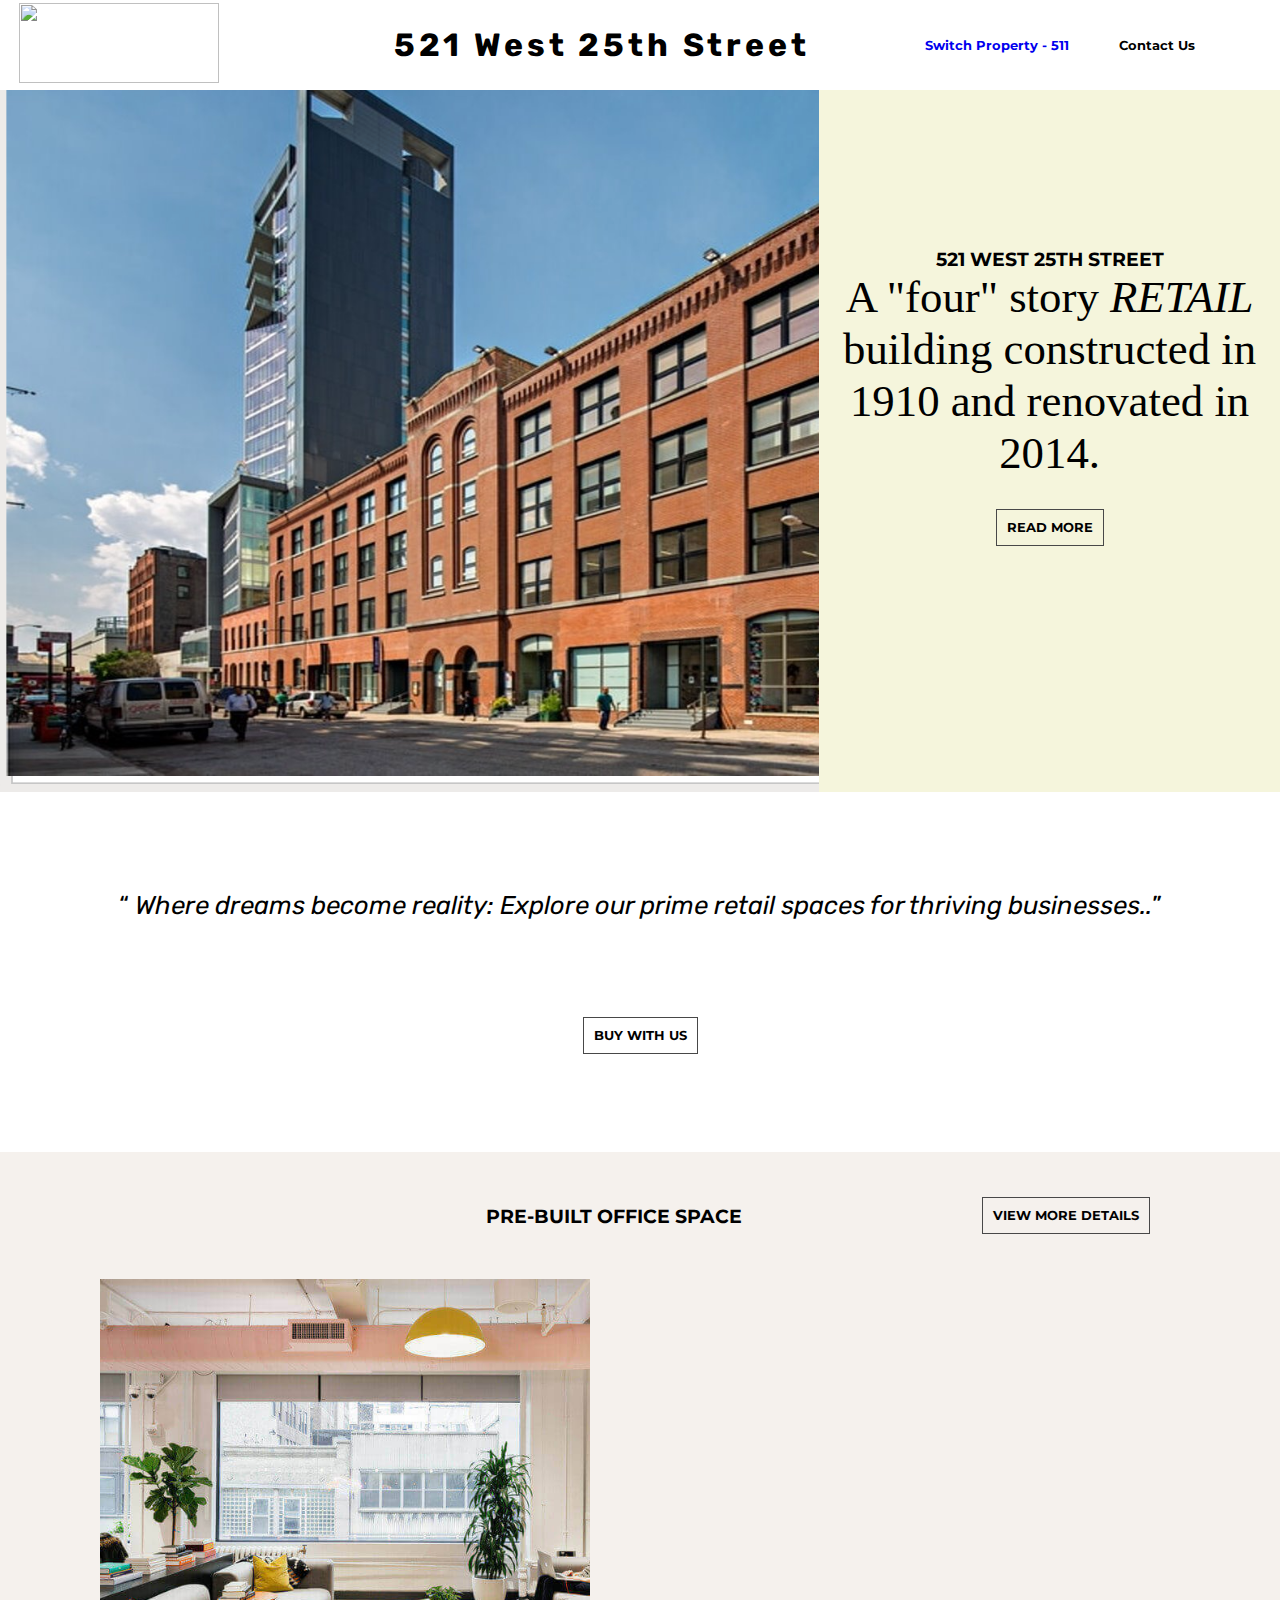
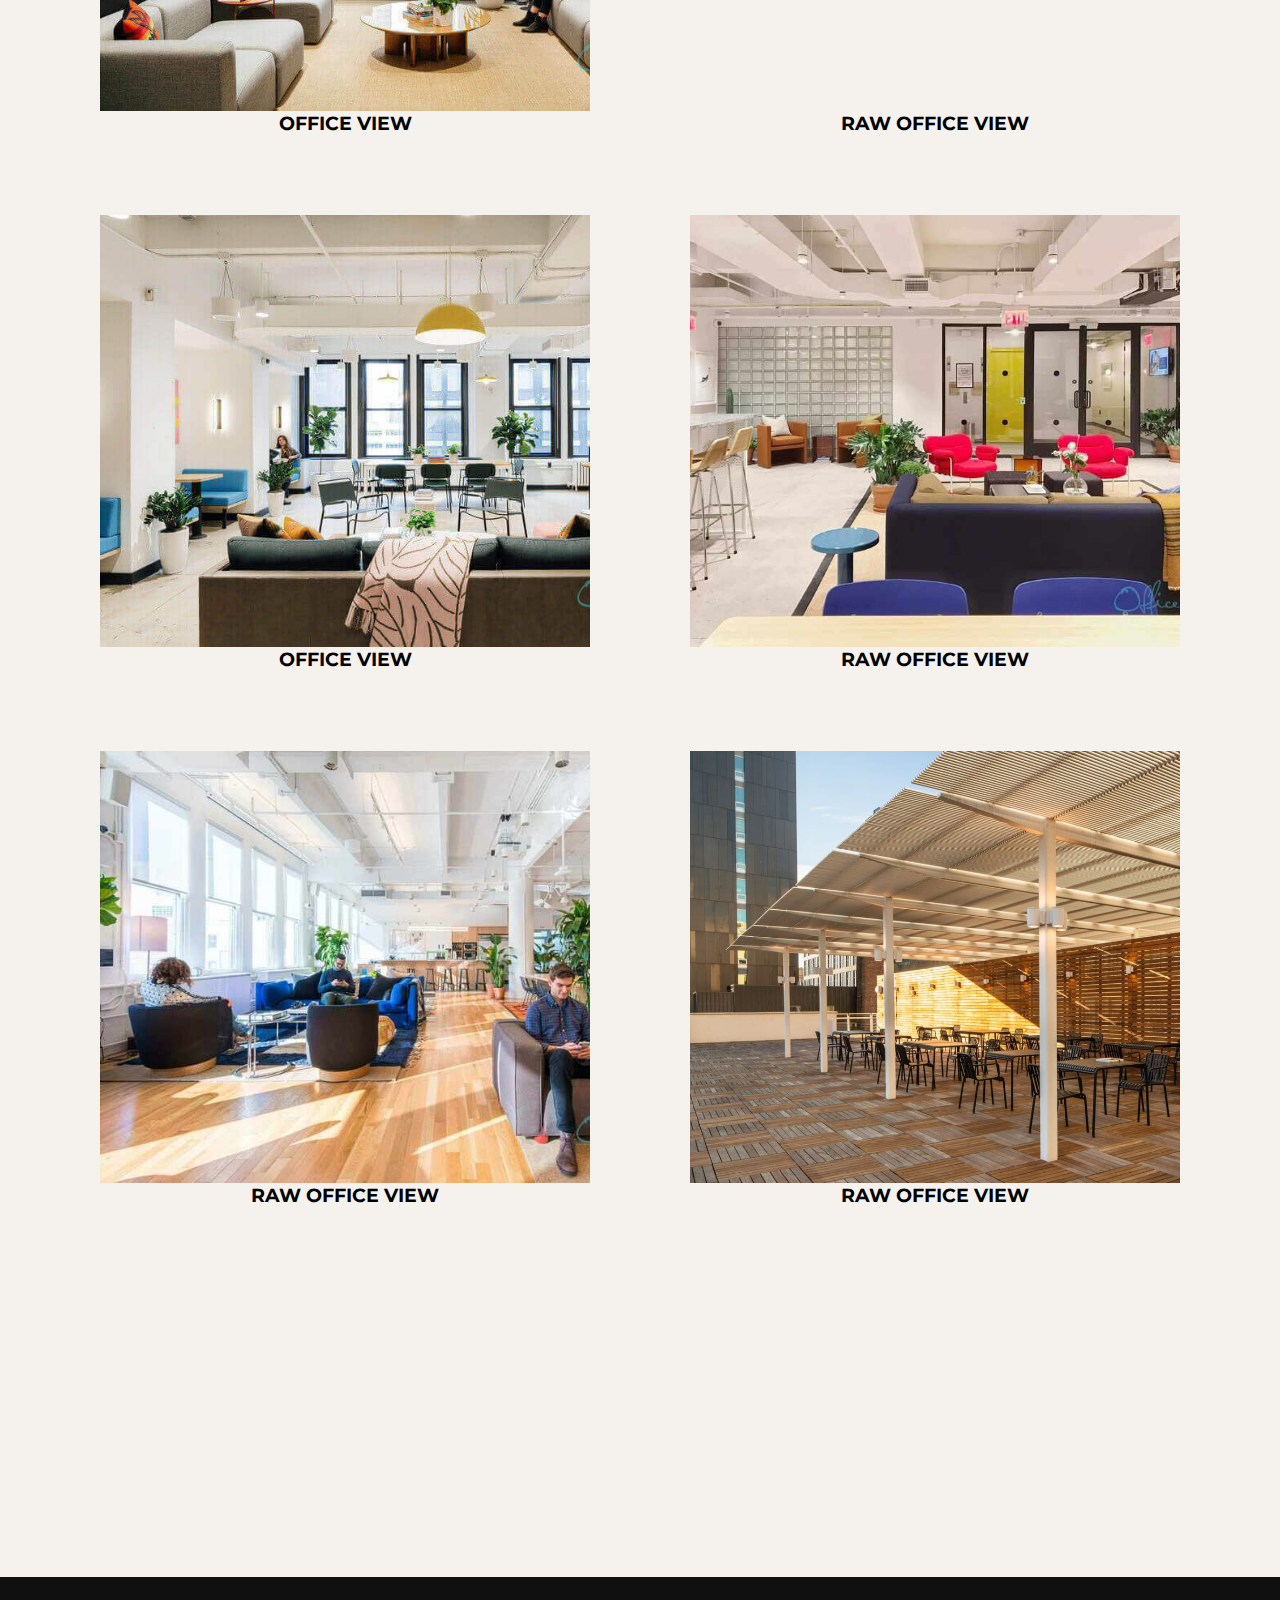
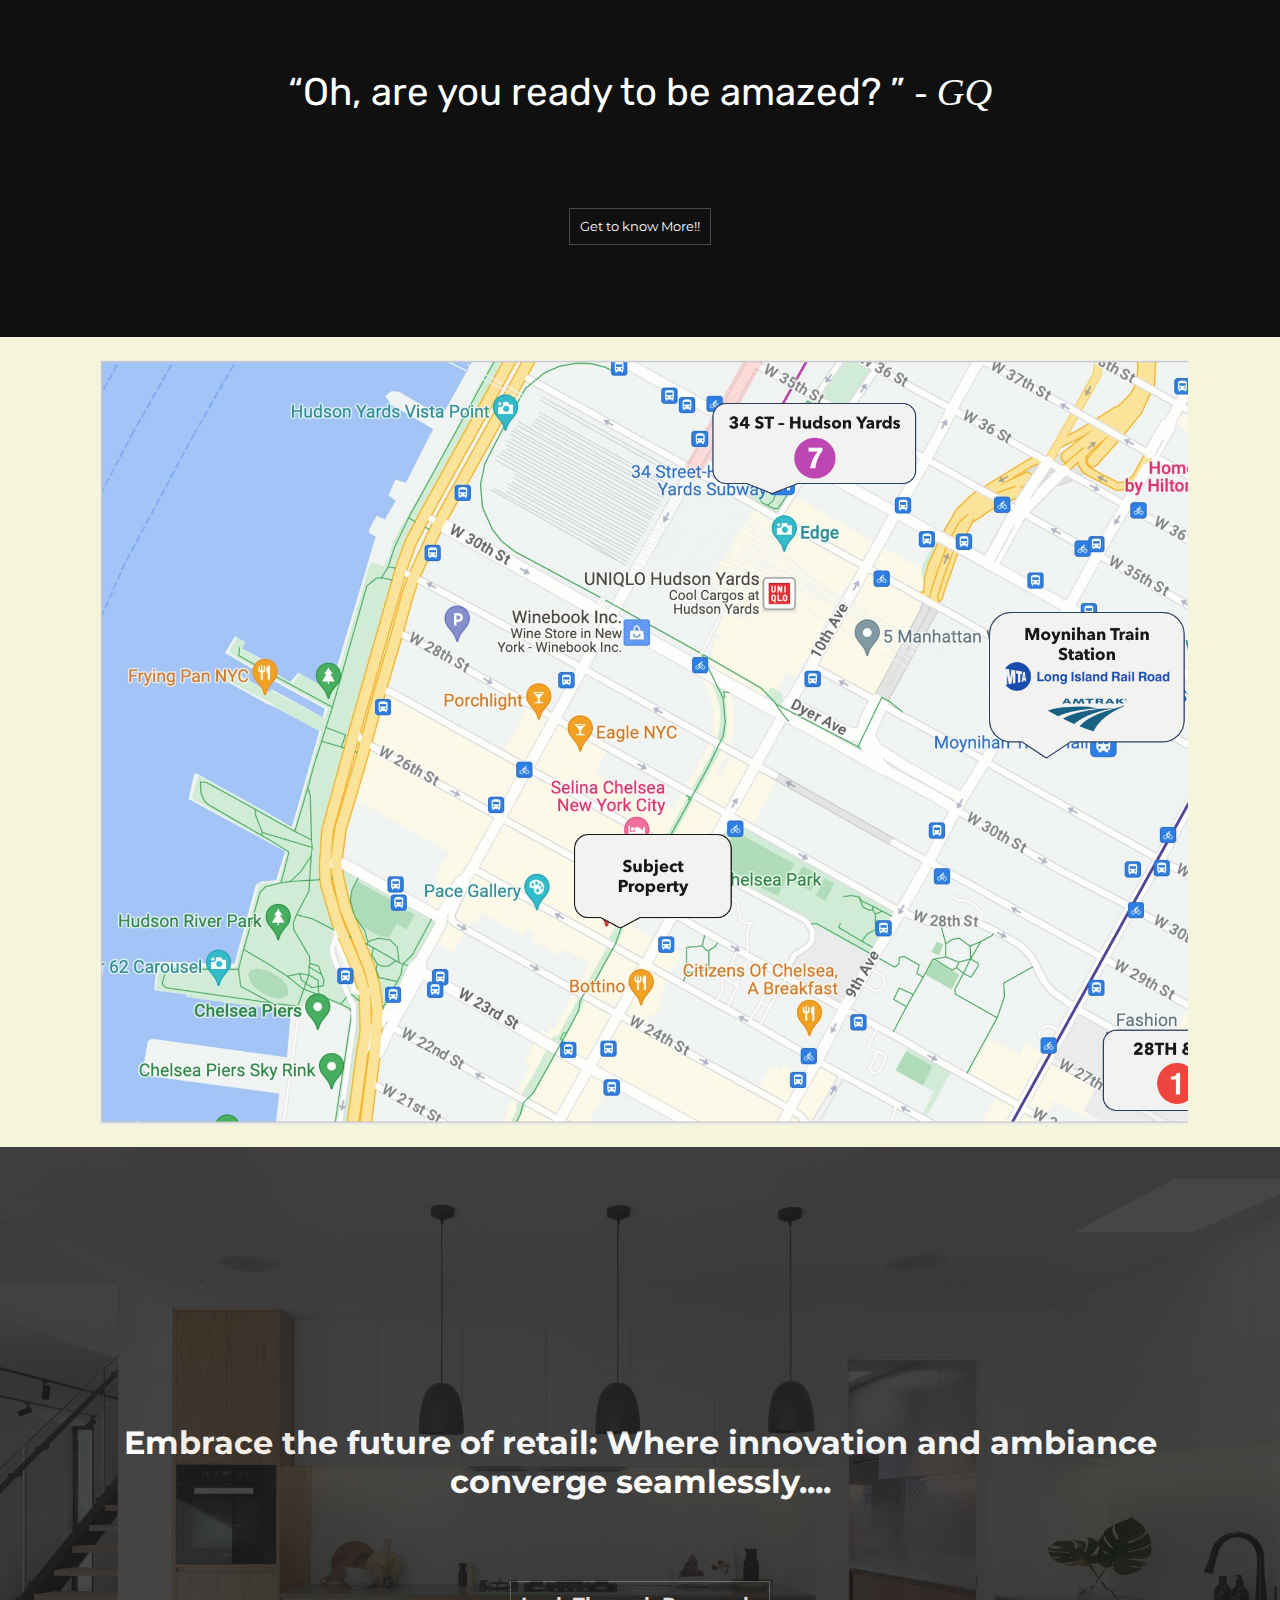
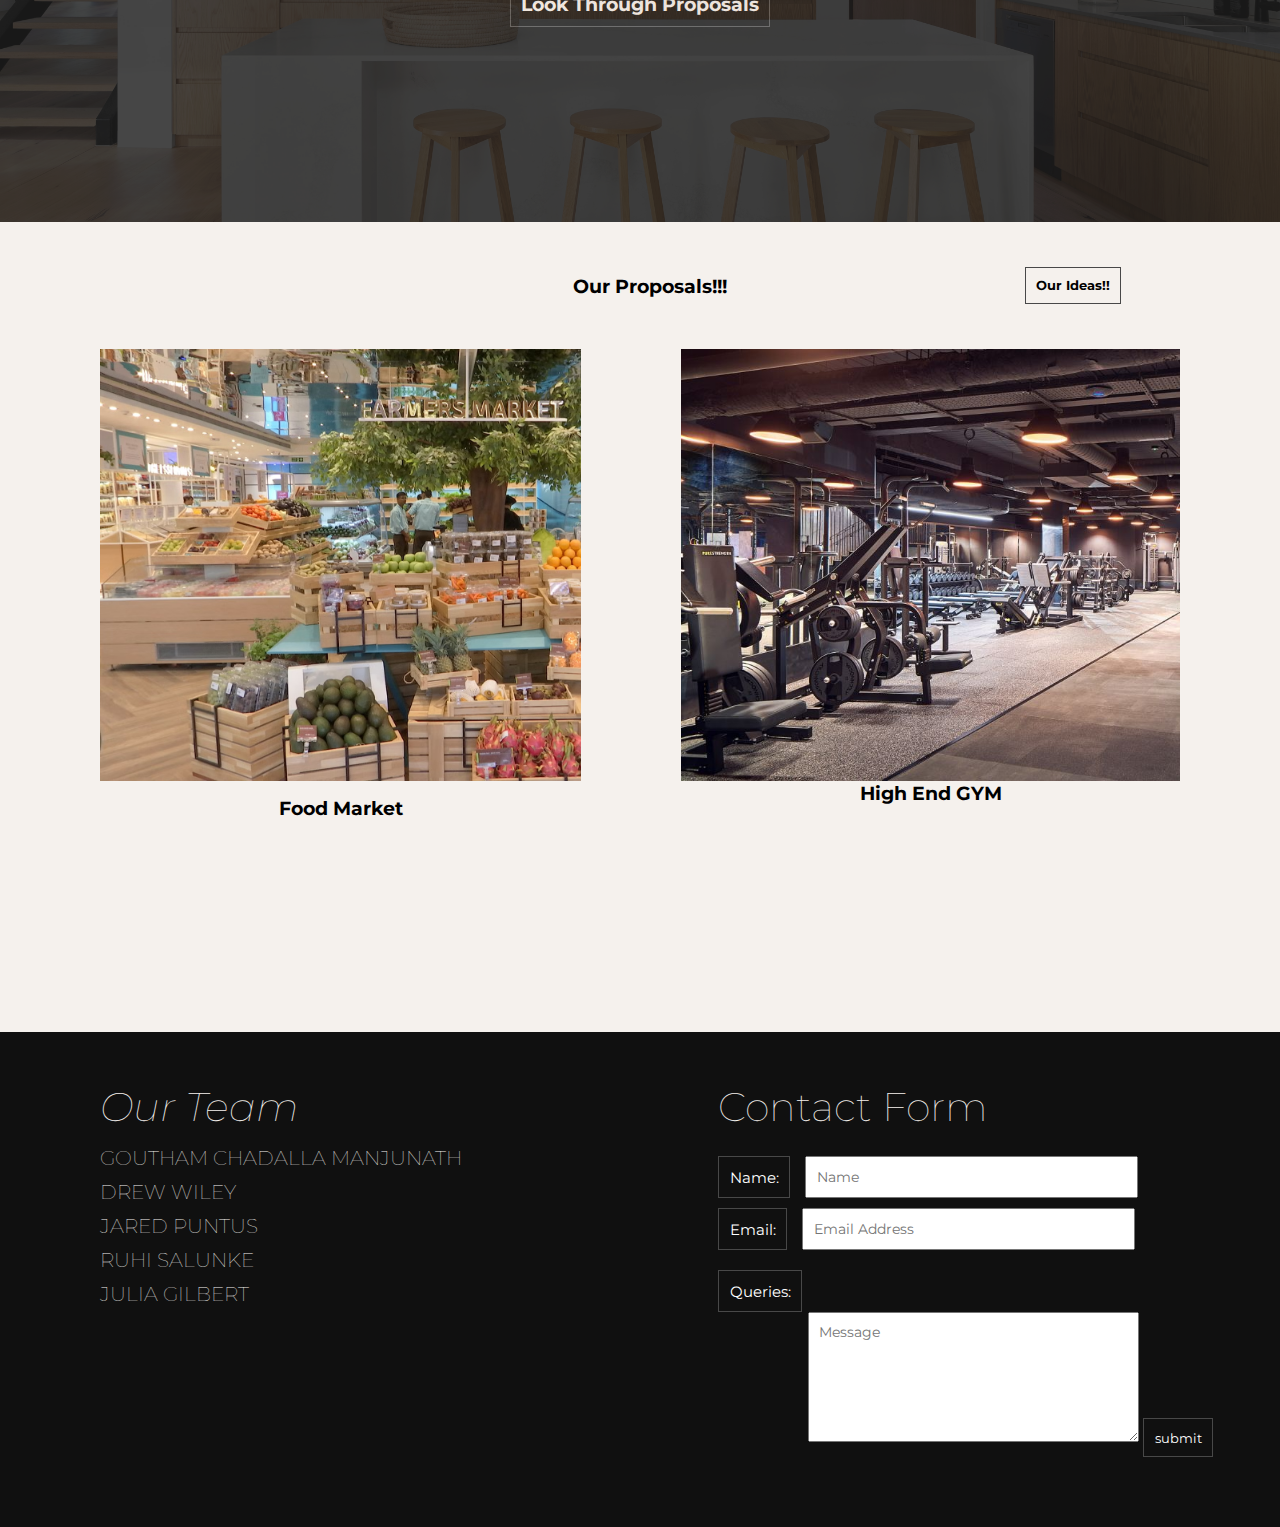
==== commit 4b2153a2: "Tags added" ====
--- a/index2.html
+++ b/index2.html
@@ -55,7 +55,7 @@
 
         <!--Sub2-Section1 (display flex column with a h2, h1, h3 and a that we style to a button in css)-->
         <section class="sub2-section1">
-            <h2>511 WEST 25TH STREET</h2>
+            <h2>521 WEST 25TH STREET</h2>
             <h1>A "four" story <I>RETAIL</I> building constructed in 1910 and renovated in 2014.</h1>
             <!-- <h3>March 19th 2022</h3> -->
             <a>READ MORE</a>
@@ -65,10 +65,10 @@
     <!--Section 2 (quote and an a tag that it transformed into a button)-->
     <section class="section-2">
         <!--p with a quote-->
-        <p><q>An estate agency like no other, The Modern House sells the most incredible design<br>-led homes in urban and rural locations in the UK </q> - <i>Evening Standard</i></p>
+        <p><q><i> Where dreams become reality: Explore our prime retail spaces for thriving businesses..</i></q></p>
         
         <!--a tag that we style to a button in css-->
-        <a>SELL WITH US</a>
+        <a>BUY WITH US</a>
 
     </section>
 
@@ -122,8 +122,8 @@
 
                     <!--h3 and h2 tag for text for the name and price of the home-->
                     <div class="name-and-price">
-                        <h3>St Weonards</h3>
-                        <h2>£1,150,000</h2>
+                        <!-- <h3>St Weonards</h3>
+                        <h2>£1,150,000</h2> -->
                     </div>
 
                     <!--h3 and h2 tag for text for the location and availability of the home-->
@@ -175,14 +175,14 @@
 
                     <!--h3 and h2 tag for text for the name and price of the home-->
                     <div class="name-and-price">
-                        <h3>Glass Building</h3>
-                        <h2>£2,895,000</h2>
-                    </div>
-
-                    <!--h3 and h2 tag for text for the location and availability of the home-->
-                    <div class="location-and-availability">
-                        <h3>Arlington Road, London NW1</h3>
-                        <h2>Share of Freehold</h2>
+                        <h3>RAW OFFICE VIEW</h3>
+                        <!-- <h2>£2,895,000</h2> -->
+                    </div>
+
+                    <!--h3 and h2 tag for text for the location and availability of the home-->
+                    <div class="location-and-availability">
+                        <!-- <h3>Arlington Road, London NW1</h3>
+                        <h2>Share of Freehold</h2> -->
                     </div>
                 </div>
 
@@ -201,14 +201,14 @@
 
                     <!--h3 and h2 tag for text for the name and price of the home-->
                     <div class="name-and-price">
-                        <h3>Evering Road</h3>
-                        <h2>£1,350,000</h2>
-                    </div>
-
-                    <!--h3 and h2 tag for text for the location and availability of the home-->
-                    <div class="location-and-availability">
-                        <h3>London N16</h3>
-                        <h2>Share of Freehold</h2>
+                        <h3>RAW OFFICE VIEW</h3>
+                        <!-- <h2>£1,350,000</h2> -->
+                    </div>
+
+                    <!--h3 and h2 tag for text for the location and availability of the home-->
+                    <div class="location-and-availability">
+                        <!-- <h3>RAW OFFICE VIEW</h3> -->
+                        <!-- <h2>Share of Freehold</h2> -->
                     </div>
                 </div>
 
@@ -227,14 +227,14 @@
 
                     <!--h3 and h2 tag for text for the name and price of the home-->
                     <div class="name-and-price">
-                        <h3>Capitol Walk</h3>
-                        <h2>£680,000</h2>
-                    </div>
-
-                    <!--h3 and h2 tag for text for the location and availability of the home-->
-                    <div class="location-and-availability">
-                        <h3>London SE23</h3>
-                        <h2>Freehold</h2>
+                        <h3>RAW OFFICE VIEW</h3>
+                        <!-- <h2>£680,000</h2> -->
+                    </div>
+
+                    <!--h3 and h2 tag for text for the location and availability of the home-->
+                    <div class="location-and-availability">
+                        <!-- <h3>RAW OFFICE VIEW</h3> -->
+                        <!-- <h2>Freehold</h2> -->
                     </div>
                 </div>
 
@@ -275,8 +275,8 @@
     <section class="section-7">
 
         <div class="section7-text-container">
-            <h2>The Modern House is an estate agency that helps people in more thoughtful and beautiful ways <br> We believe in design as a powerful force for good</h2>
-            <a>ABOUT US</a>
+            <h2>Embrace the future of retail: Where innovation and ambiance converge seamlessly....</h2>
+            <a>Look Through Proposals</a>
         </div>
         
 
@@ -288,25 +288,24 @@
         <section class="sub1-section8">
             <div class="empty-space-sub1-section8"></div>
             <h2>Our Proposals!!!</h2>
-            <a>VIEW ALL PAST SALES</a>
+            <a>Our Ideas!!</a>
         </section>
 
         <!--Sub2-Section8 (display grid with 6 items with images and text underneath)-->
-        <section class="sub2-section8">
+        <section class="sub2-section8" >
 
             <!--1st container that'll contain the house image and text-->
-            <div class="sub2-section8-box1">
+            <div class="sub2-section8-box1" >
 
                 <!--div container that'll contain the 1st house image-->
-                <div class="image1">
-                </div>
-
-                <!--contains two pieces of containers that individually contain h3 and h2 tags (display flex & flex-direction row)-->
-                <div class="contain-two-rows-of-text">
-
-                    <!--h3 and h2 tag for text for the name and price of the home-->
-                    <div class="name-and-price">
-                        <h3>Ghost Kitchen</h3>
+                <div class="image1" style="background-image: url(images/521_1.jpg);"></div>
+
+                <!--contains two pieces of containers that individually contain h3 and h2 tags (display flex & flex-direction row)-->
+                <div class="contain-two-rows-of-text">
+
+                    <!--h3 and h2 tag for text for the name and price of the home-->
+                    <div class="name-and-price">
+                        <h3>Food Market</h3>
                         <h2></h2>
                     </div>
 
@@ -322,26 +321,24 @@
 
 
                 <!--div container that'll contain the 1st house image-->
-                <div class="image1">
-                </div>
-
-                <!--contains two pieces of containers that individually contain h3 and h2 tags (display flex & flex-direction row)-->
-                <div class="contain-two-rows-of-text">
-
-                    <!--h3 and h2 tag for text for the name and price of the home-->
-                    <div class="name-and-price">
-                        <h3>Sturmer Way II</h3>
+                <div class="image1" style="background-image: url(images/521_2.jpg);">
+                </div>
+
+                <!--contains two pieces of containers that individually contain h3 and h2 tags (display flex & flex-direction row)-->
+                <div class="contain-two-rows-of-text">
+
+                    <!--h3 and h2 tag for text for the name and price of the home-->
+                    <div class="name-and-price">
+                        <h3>High End GYM</h3>
                         <h2></h2>
                     </div>
 
                     <!--h3 and h2 tag for text for the location and availability of the home-->
                     <div class="location-and-availability">
-                        <h3>London N7</h3>
-                        <h2>SOLD</h2>
-                    </div>
-                </div>
-
-            
+                        <!-- <h3>London N7</h3>
+                        <h2>SOLD</h2> -->
+                    </div>
+                </div>
             
             </div>
             
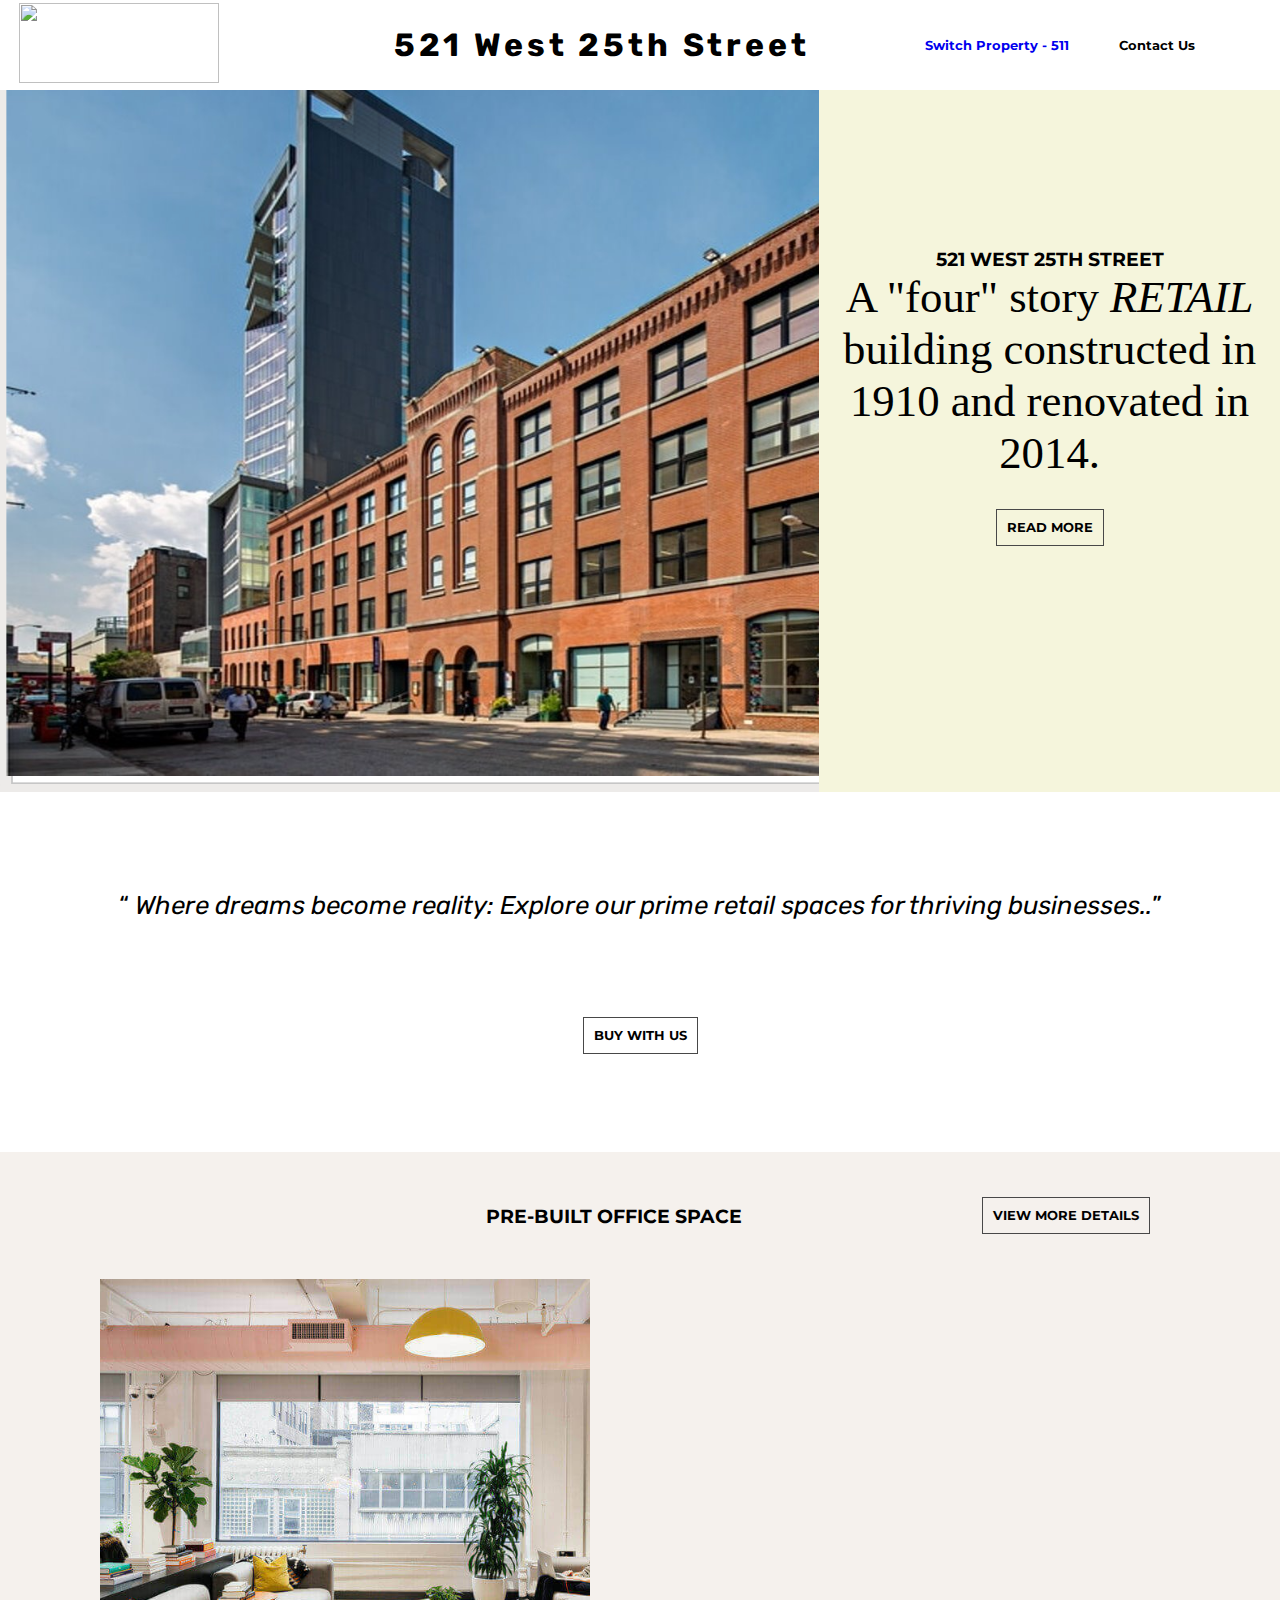
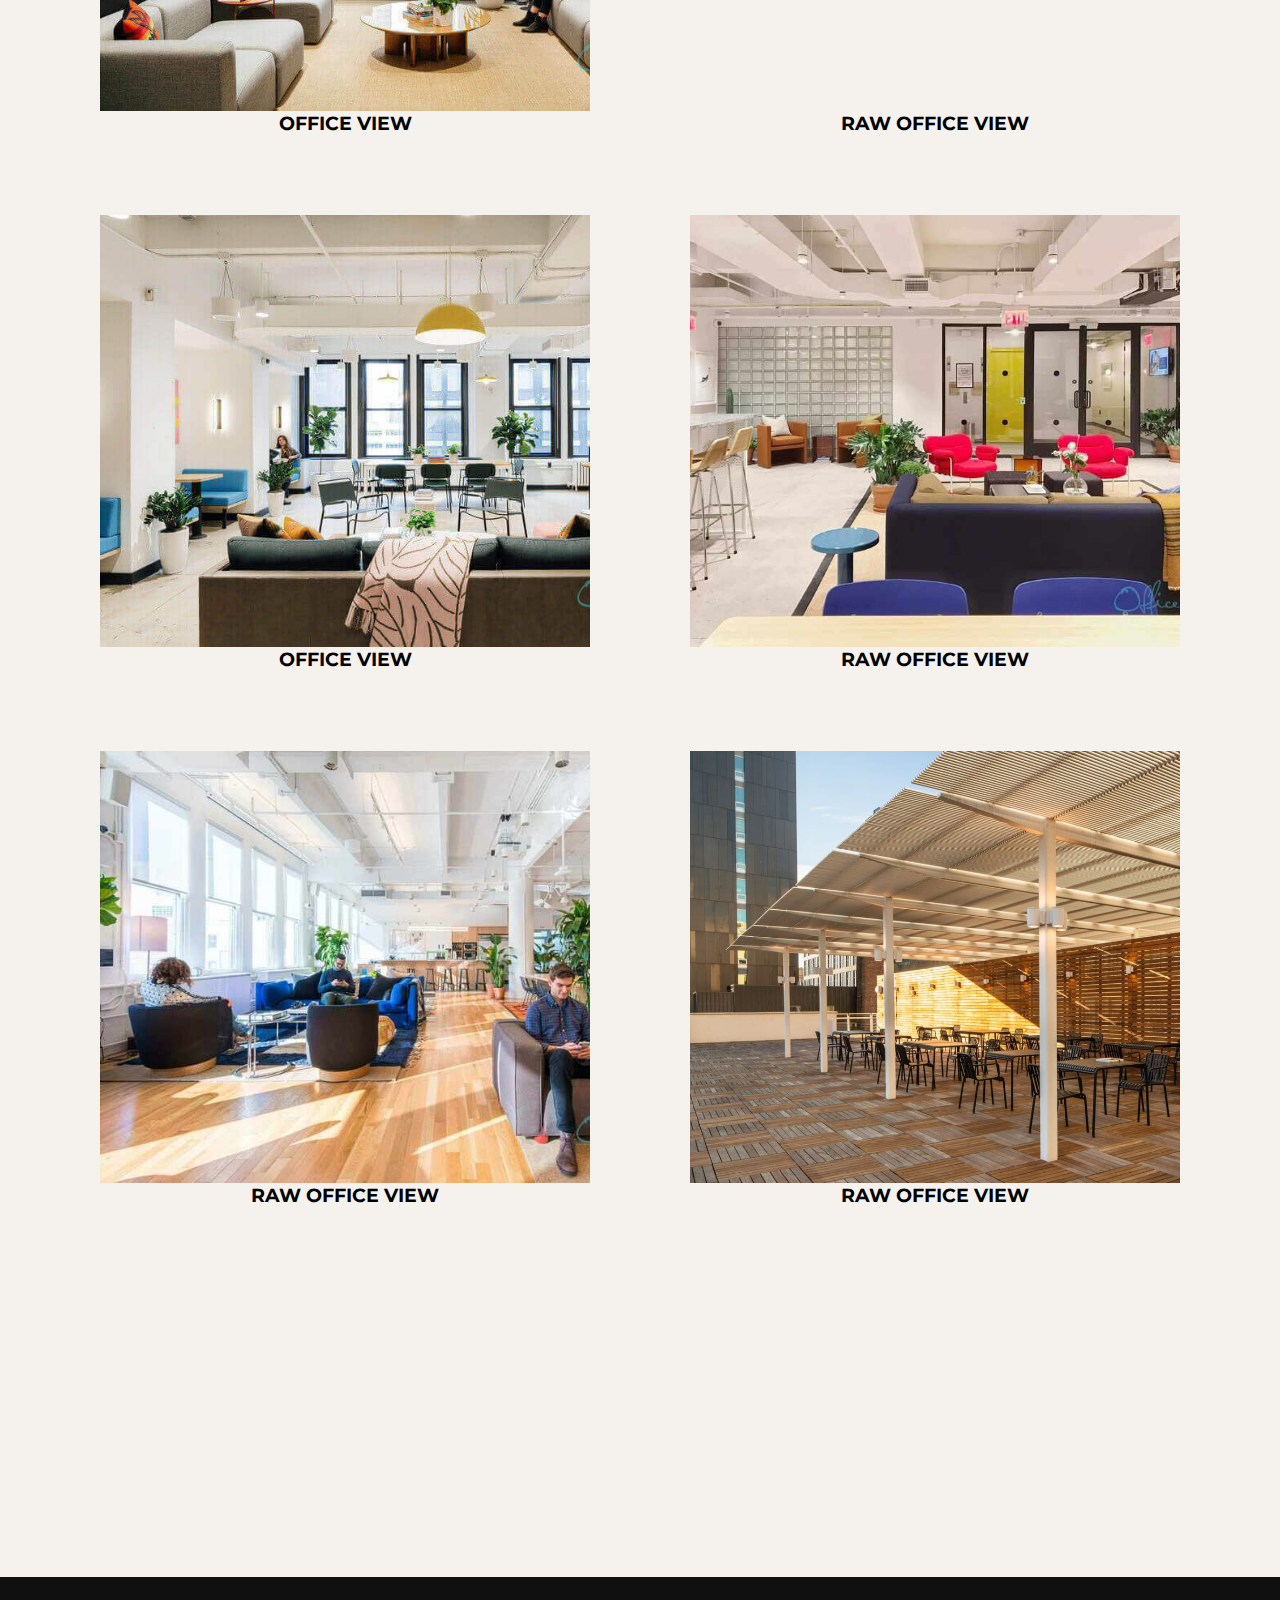
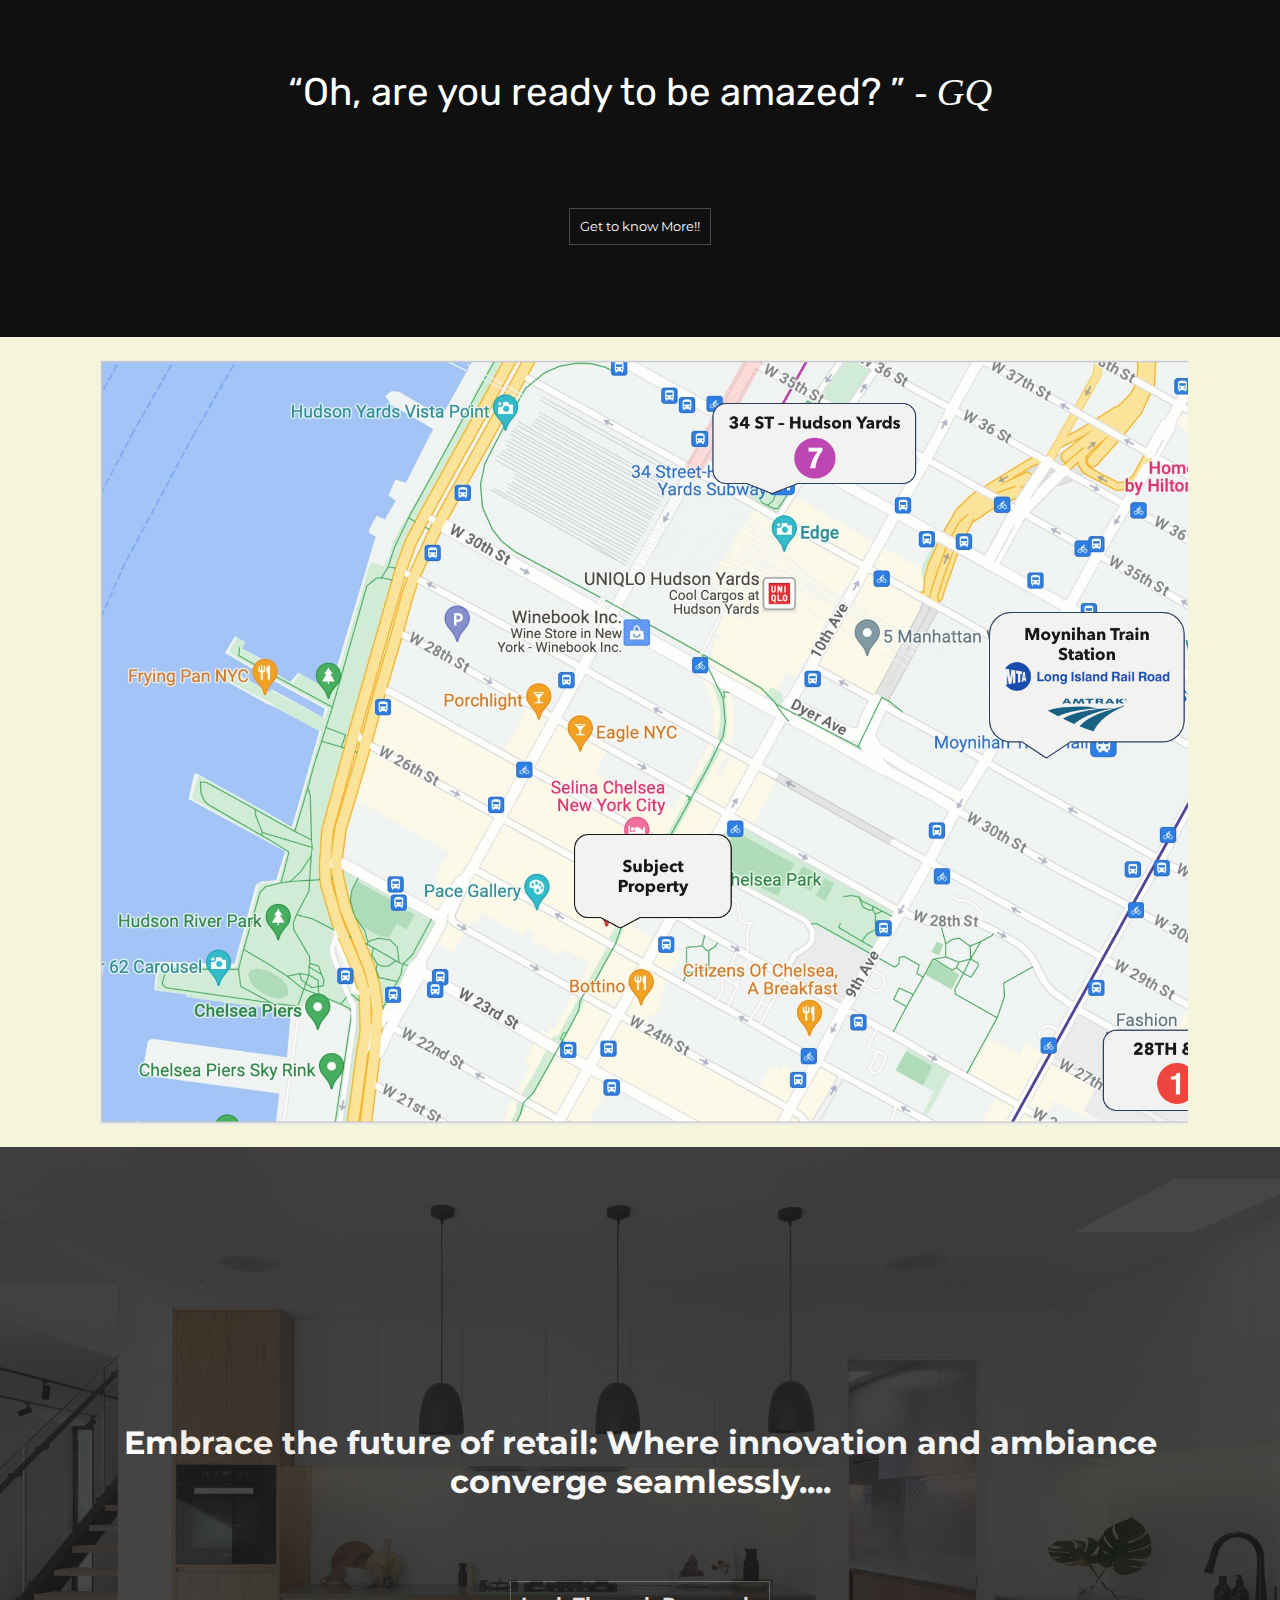
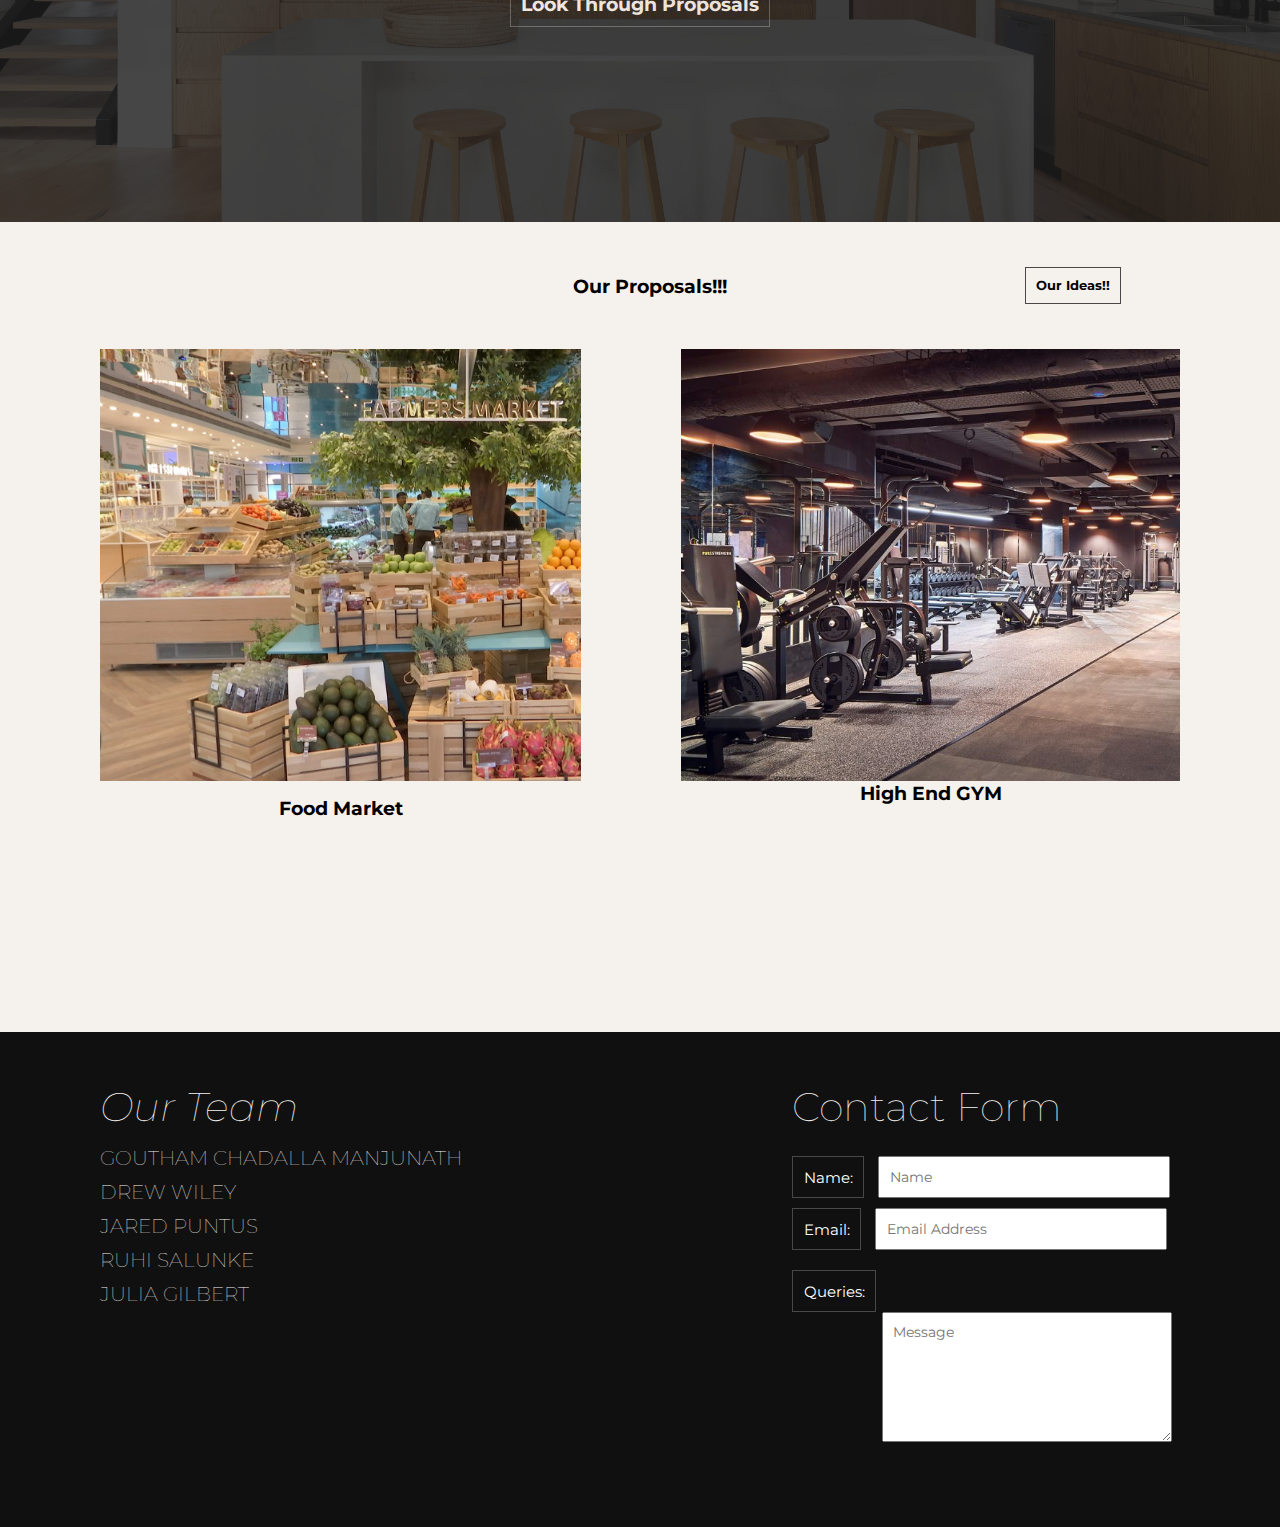
==== commit 741f3f6b: "Tags added" ====
--- a/index2.html
+++ b/index2.html
@@ -393,7 +393,7 @@
                     <k style="font-size: 15px;margin-top: 20px;">Queries:</k>
                     <textarea placeholder="Message" rows="6" cols="40"></textarea>
                     <!-- <br> -->
-                    <a>submit</a>
+                    <!-- <a>submit</a> -->
                 </form>
 
                 <!-- <section class="sub2-section9-right-footer-1-checkbox-container">
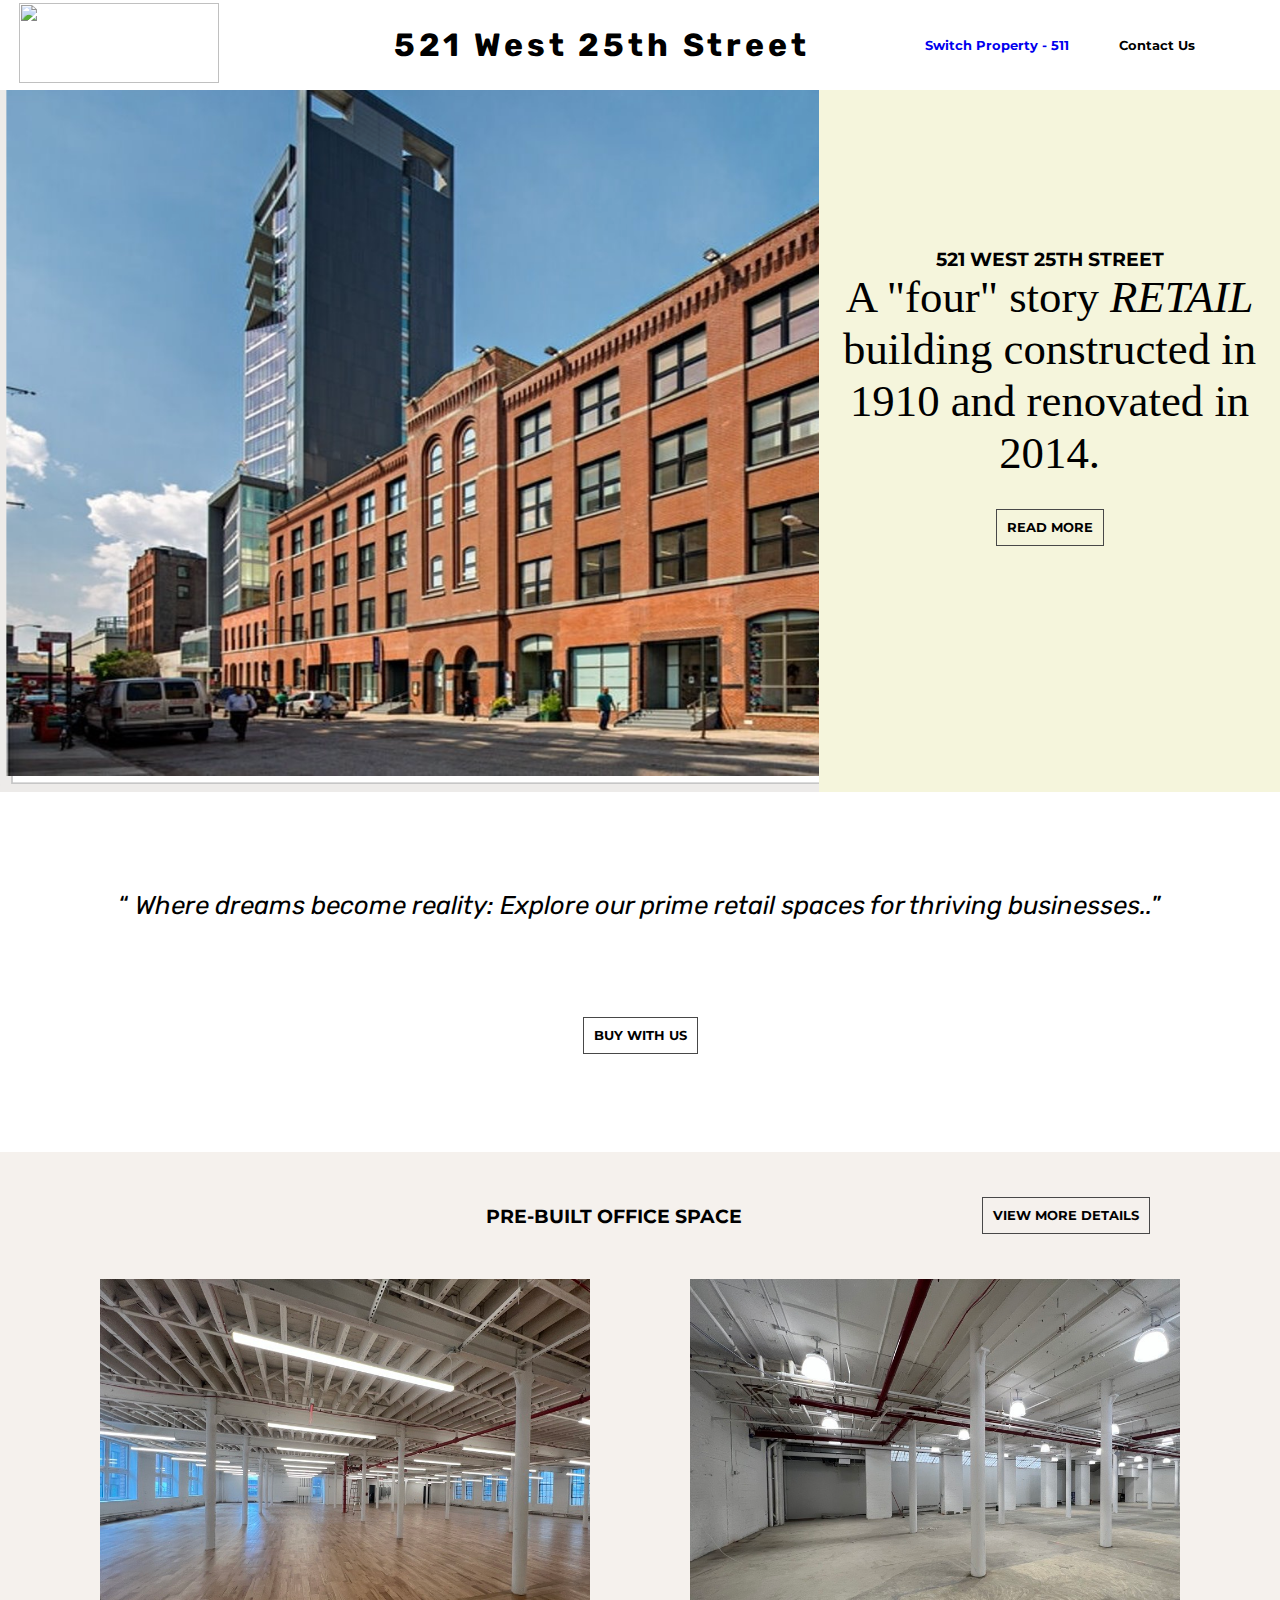
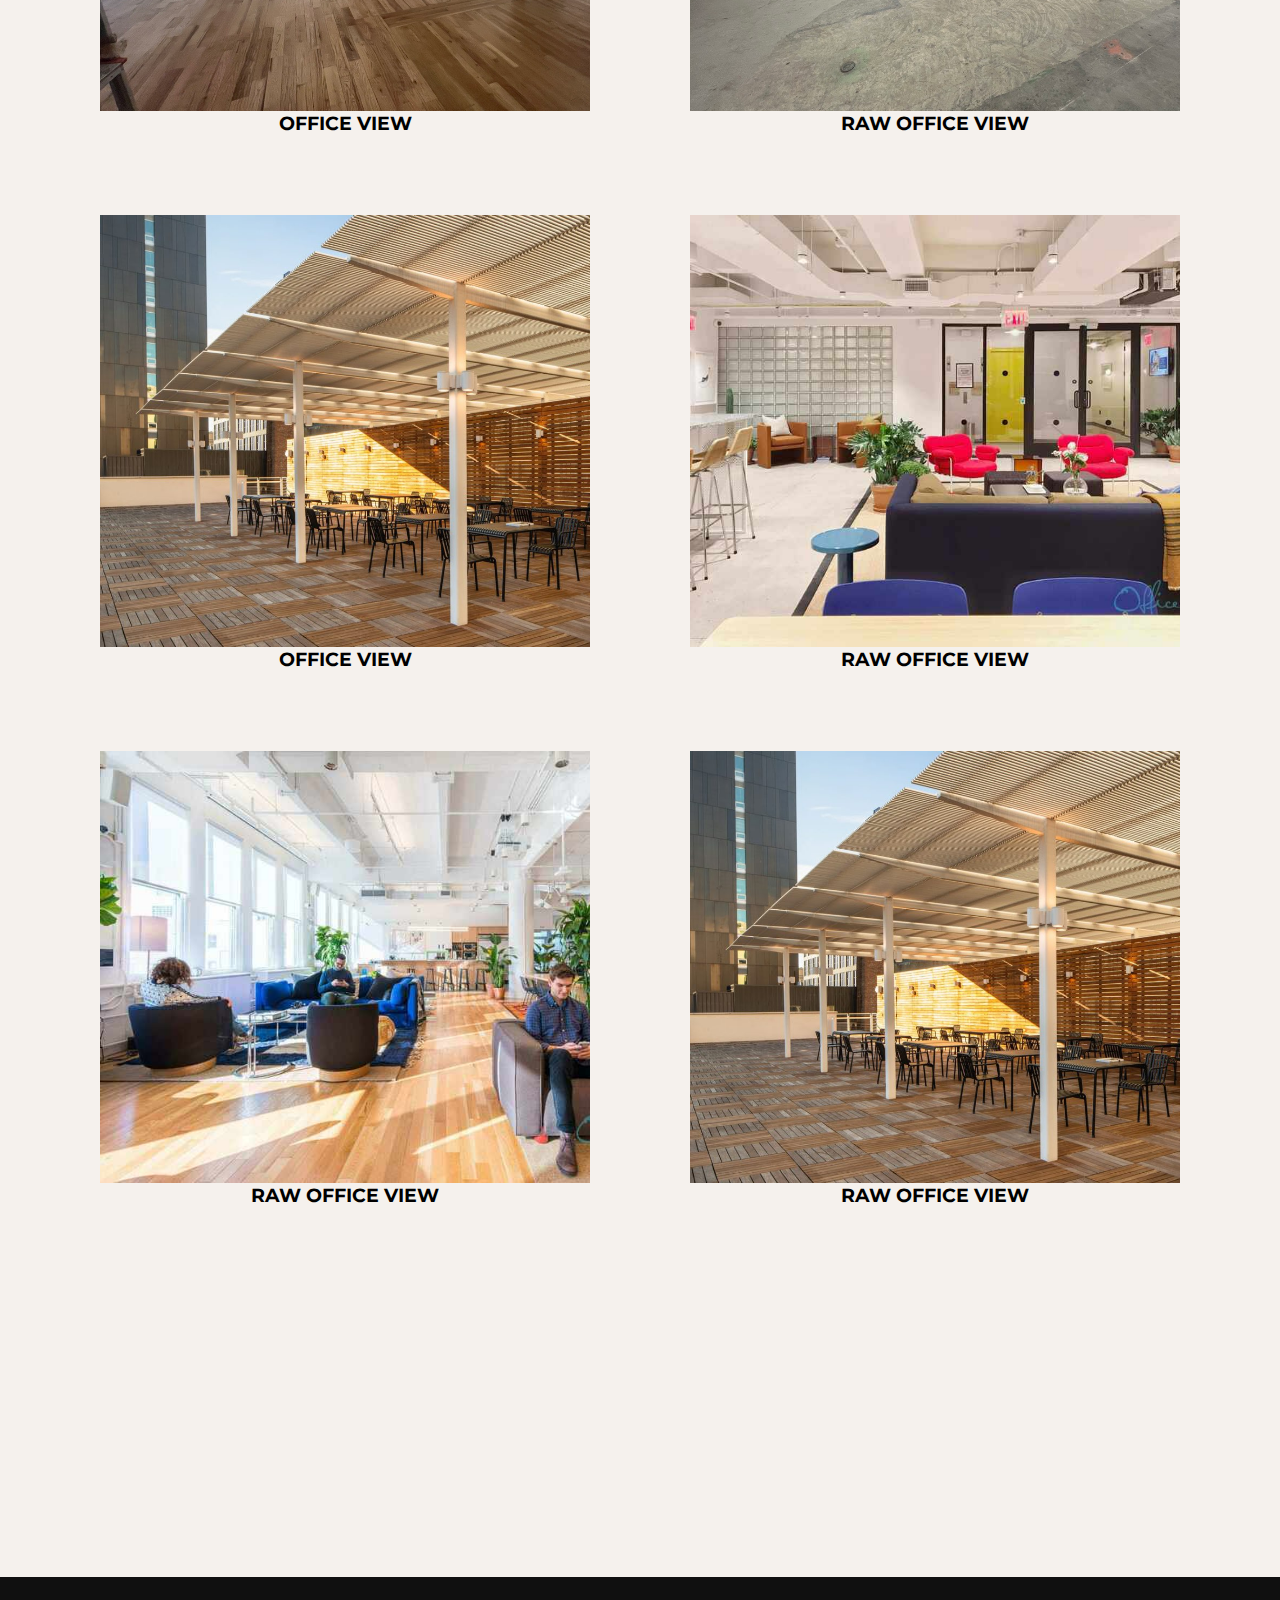
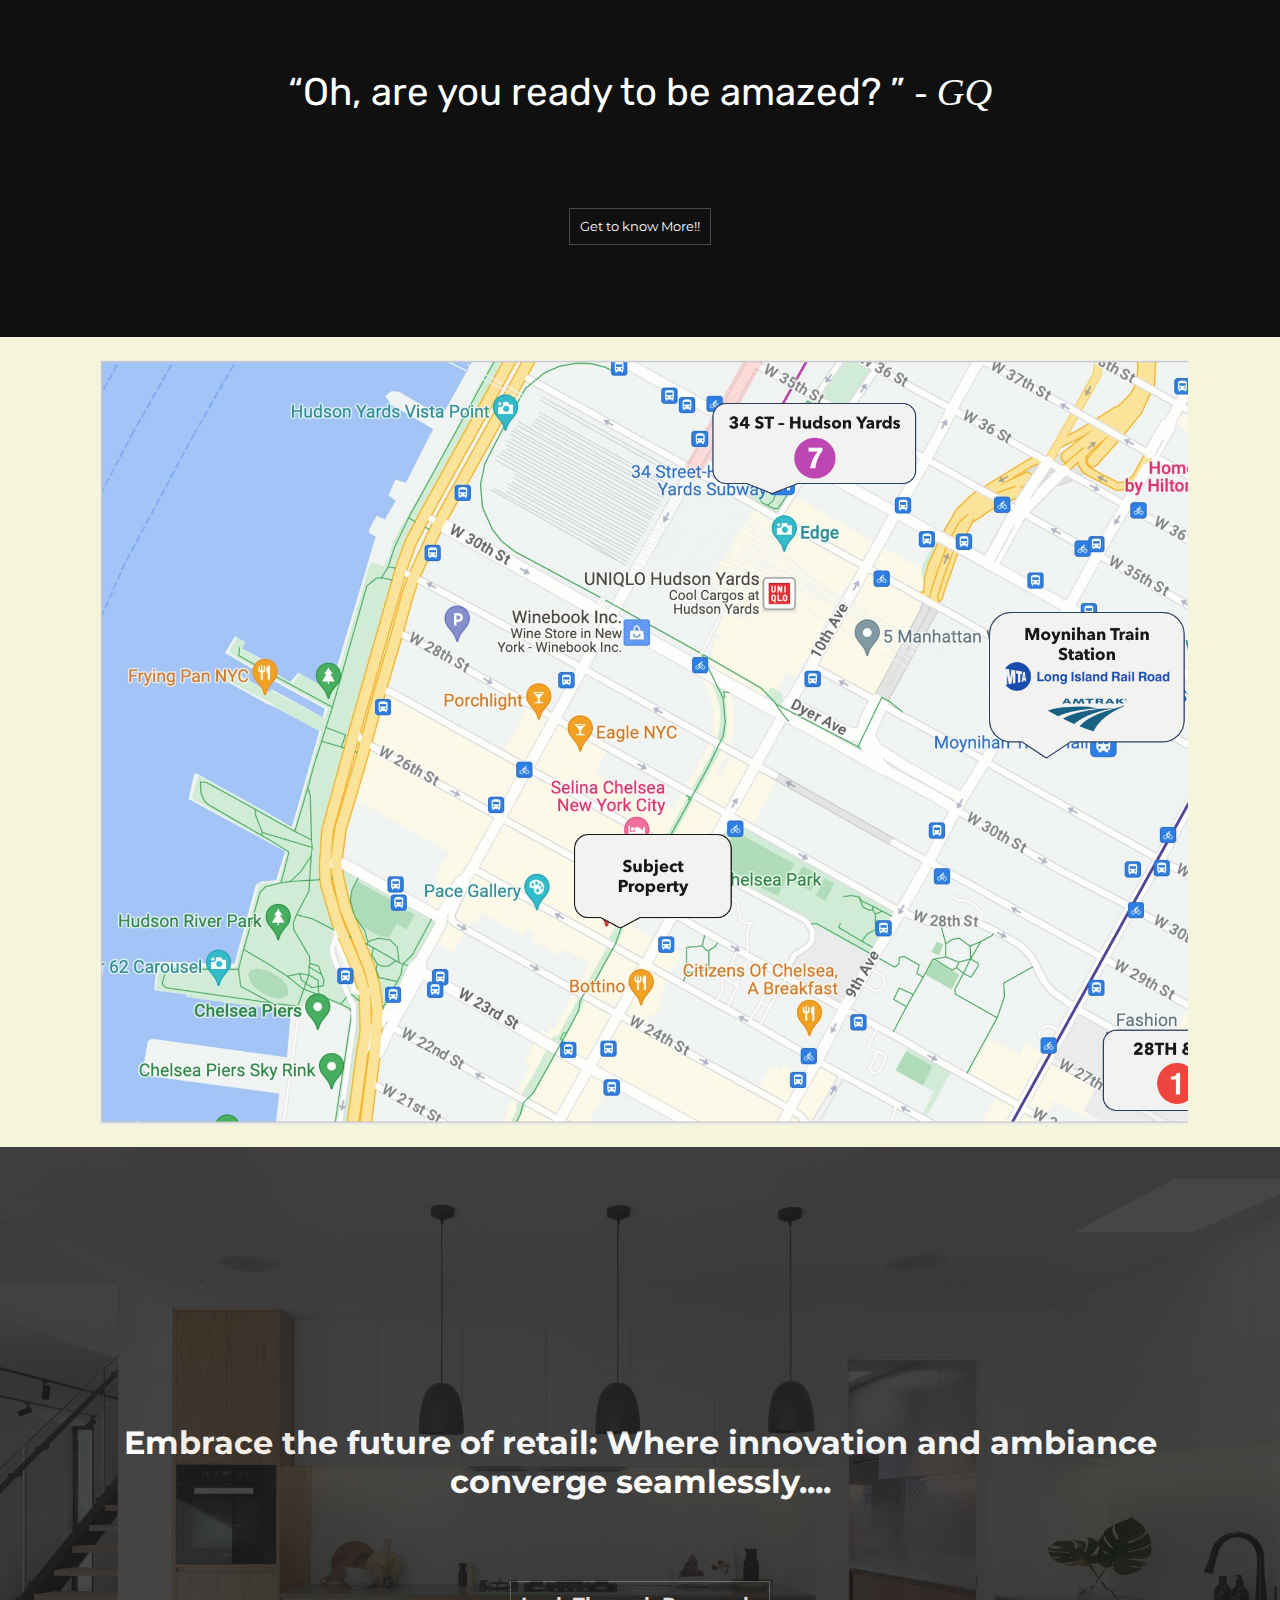
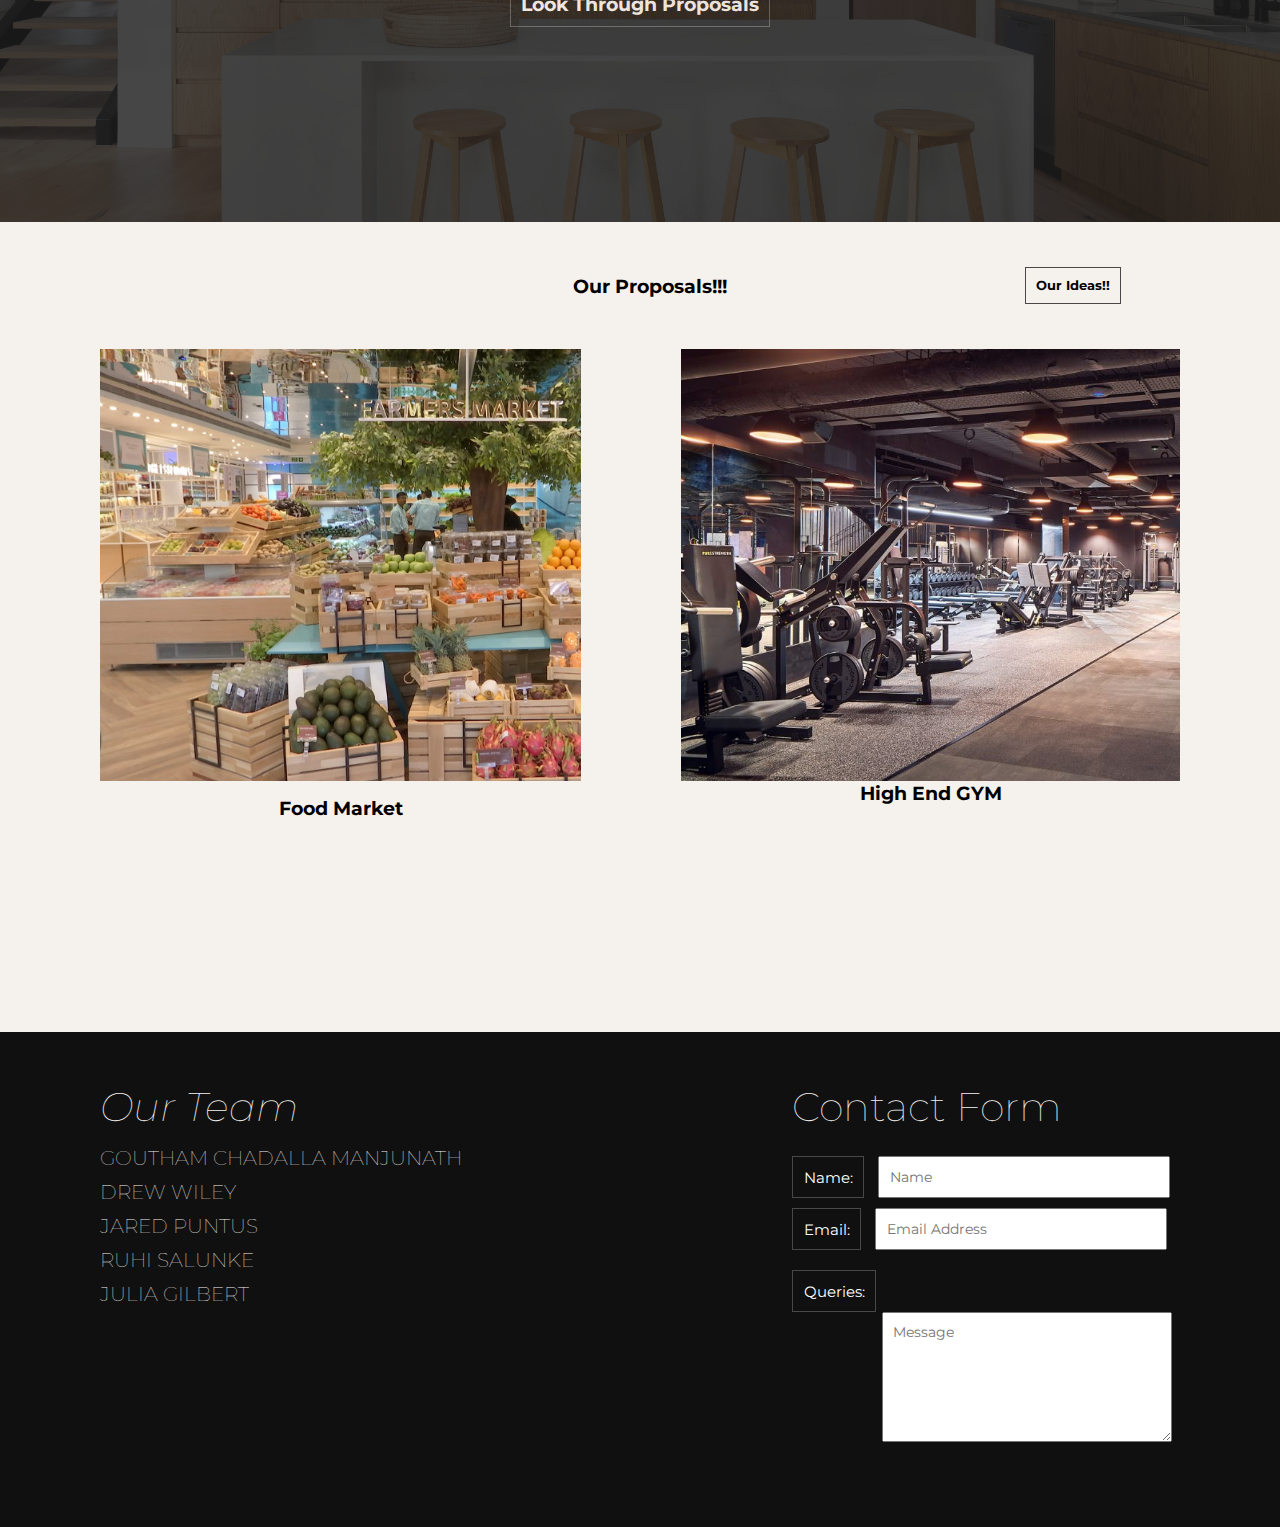
==== commit 6ccaf098: "images added" ====
--- a/index2.html
+++ b/index2.html
@@ -88,7 +88,7 @@
             <div class="sub2-section3-box1">
 
                 <!--div container that'll contain the 1st house image-->
-                <div class="image1">
+                <div class="image1" style="background-image: url(images/521_4.png);">
                 </div>
 
                 <!--contains two pieces of containers that individually contain h3 and h2 tags (display flex & flex-direction row)-->
@@ -113,7 +113,7 @@
             <div class="sub2-section3-box2">
 
                 <!--div container that'll contain the 2nd house image-->
-                <div class="image2">
+                <div class="image2" style="background-image: url(images/521_5.png);">
 
                 </div>
 
@@ -140,7 +140,7 @@
             <div class="sub2-section3-box3">
 
                 <!--div container that'll contain the 3rd house image-->
-                <div class="image3">
+                <div class="image3" style="background-image: url(images/section3-image6.jpg);">
 
                 </div>
 
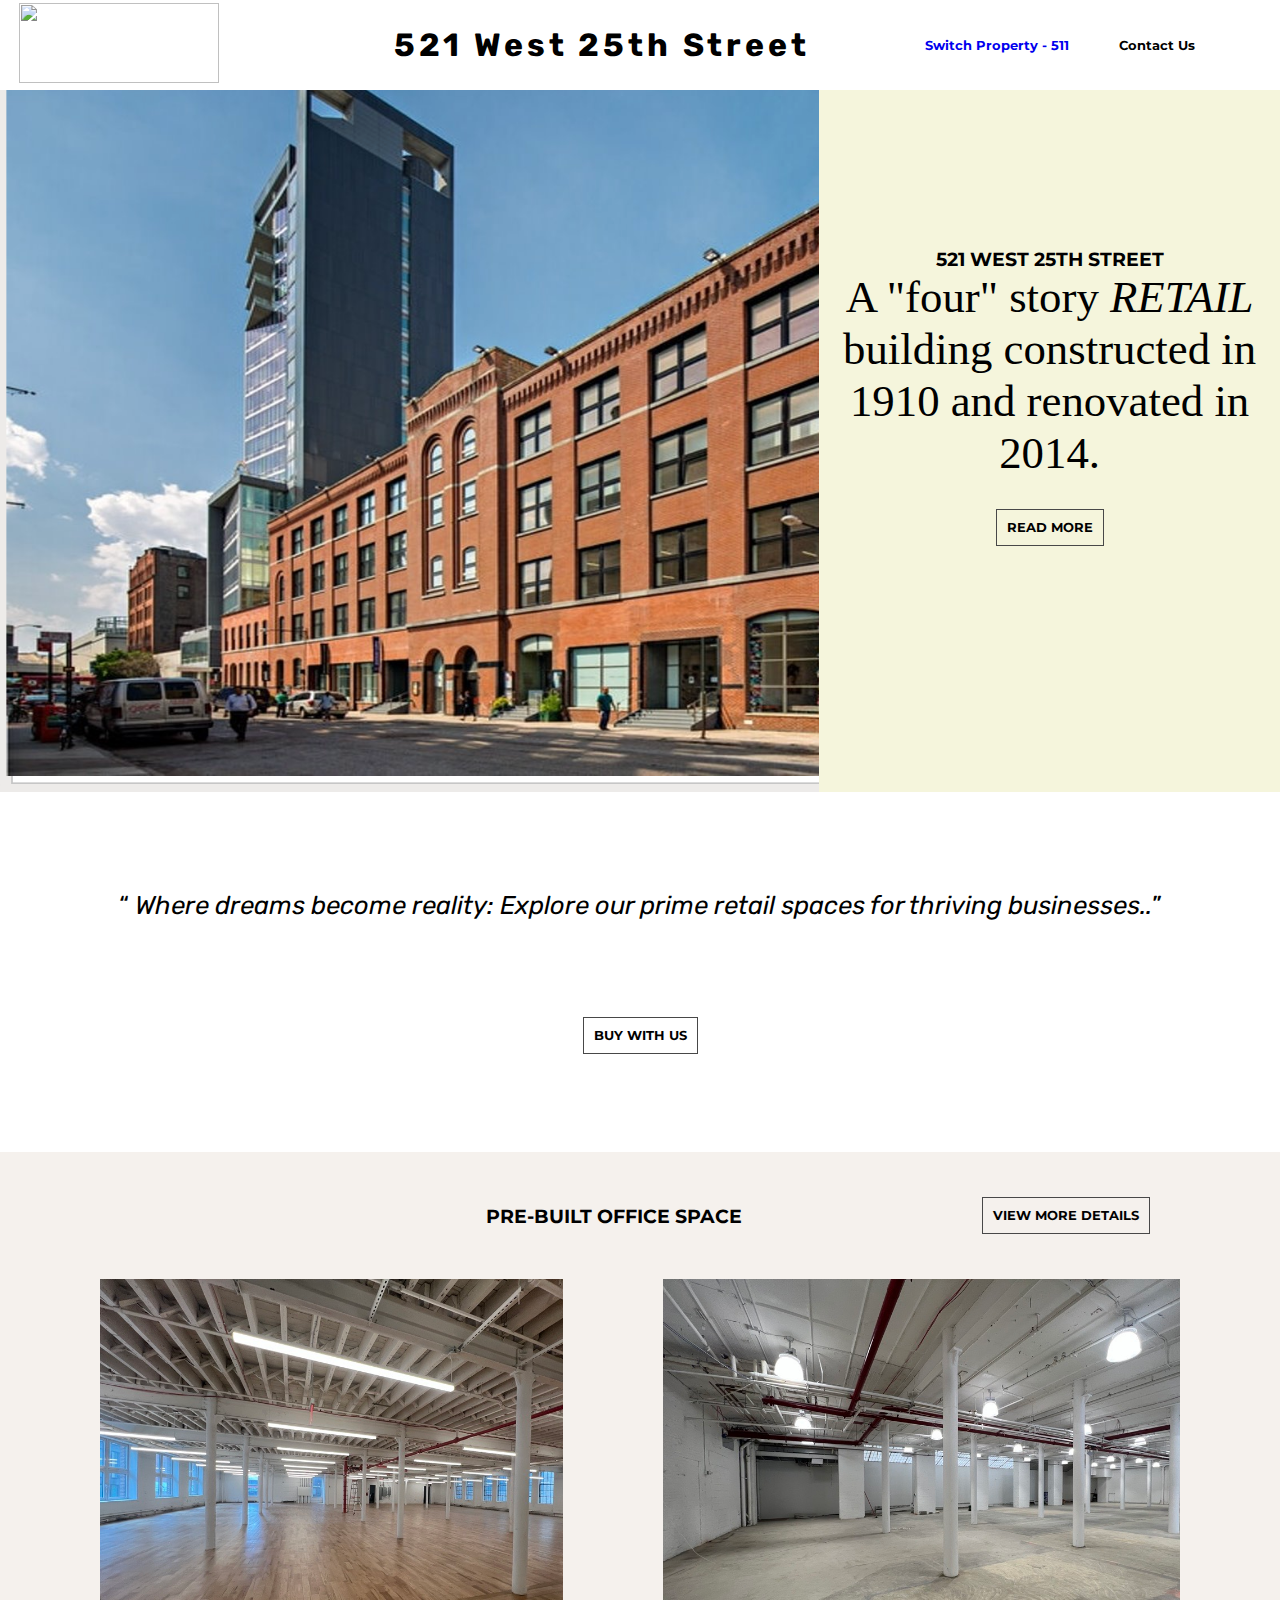
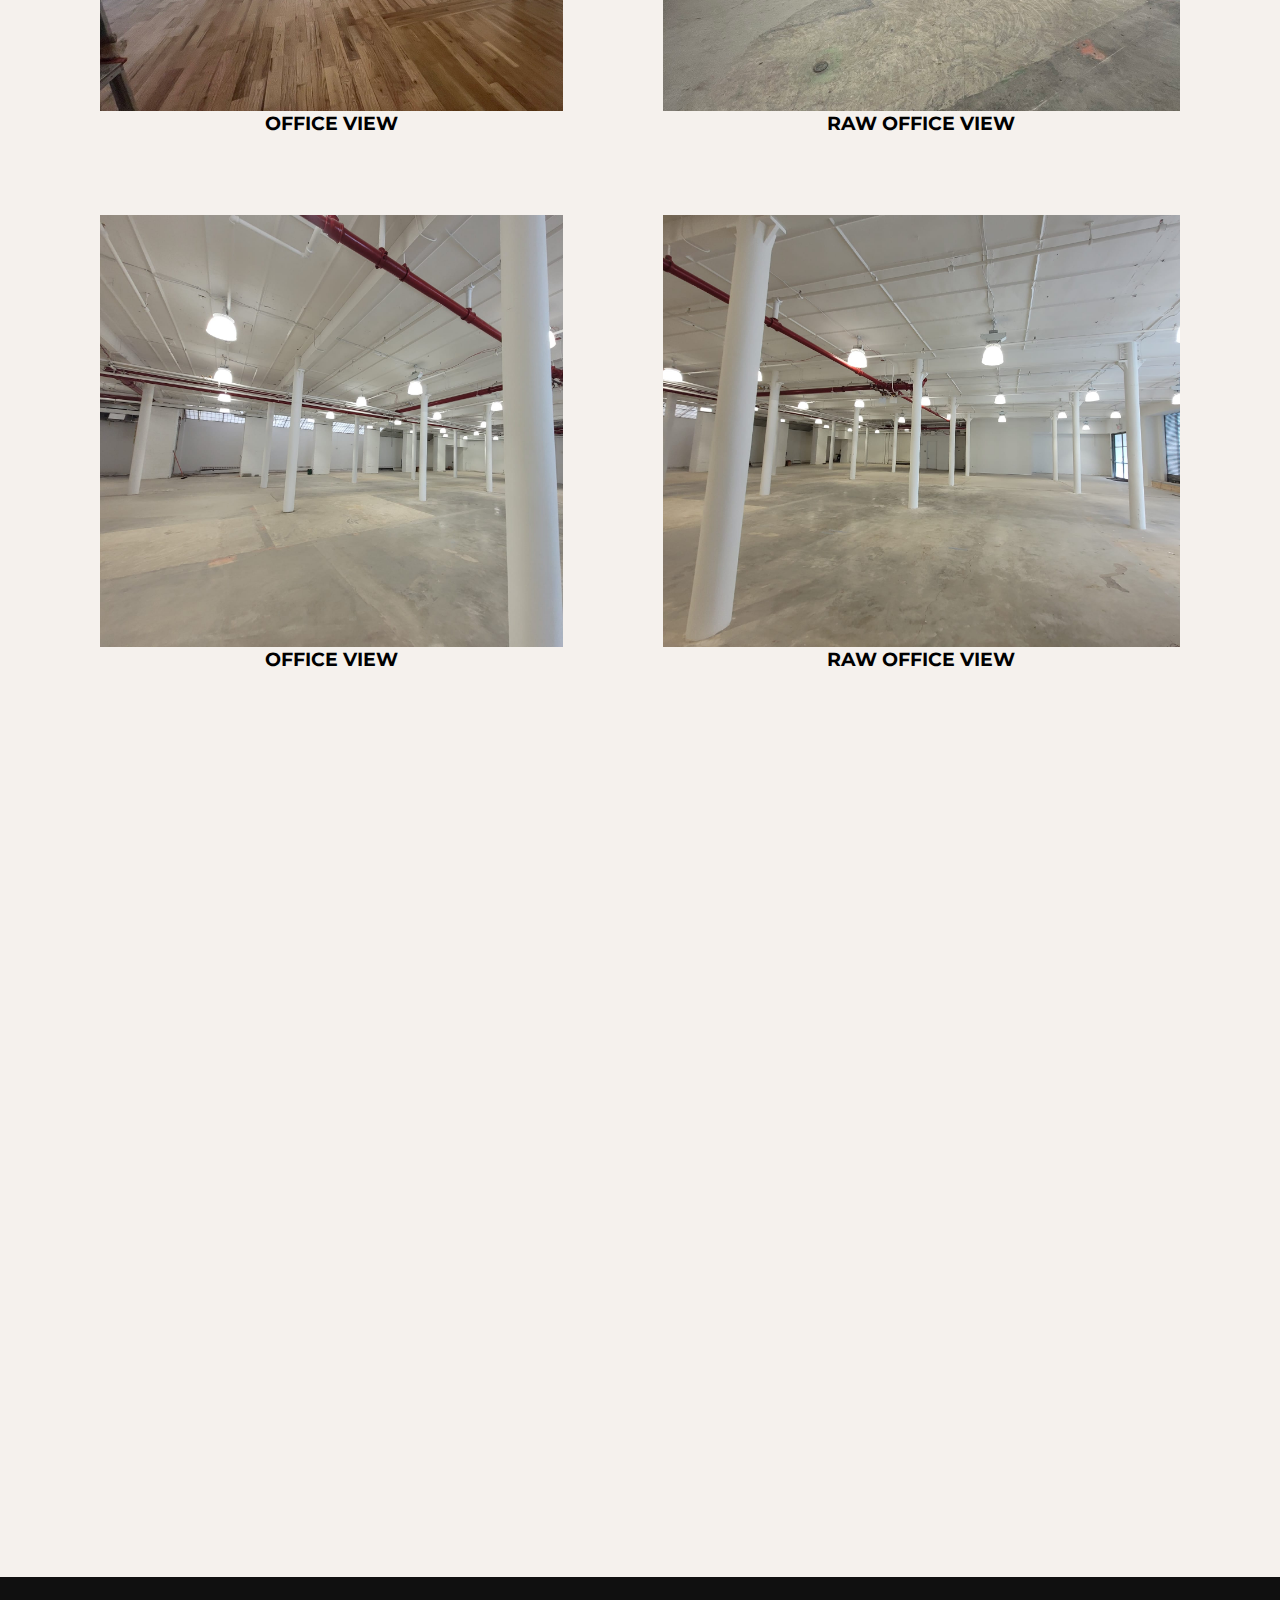
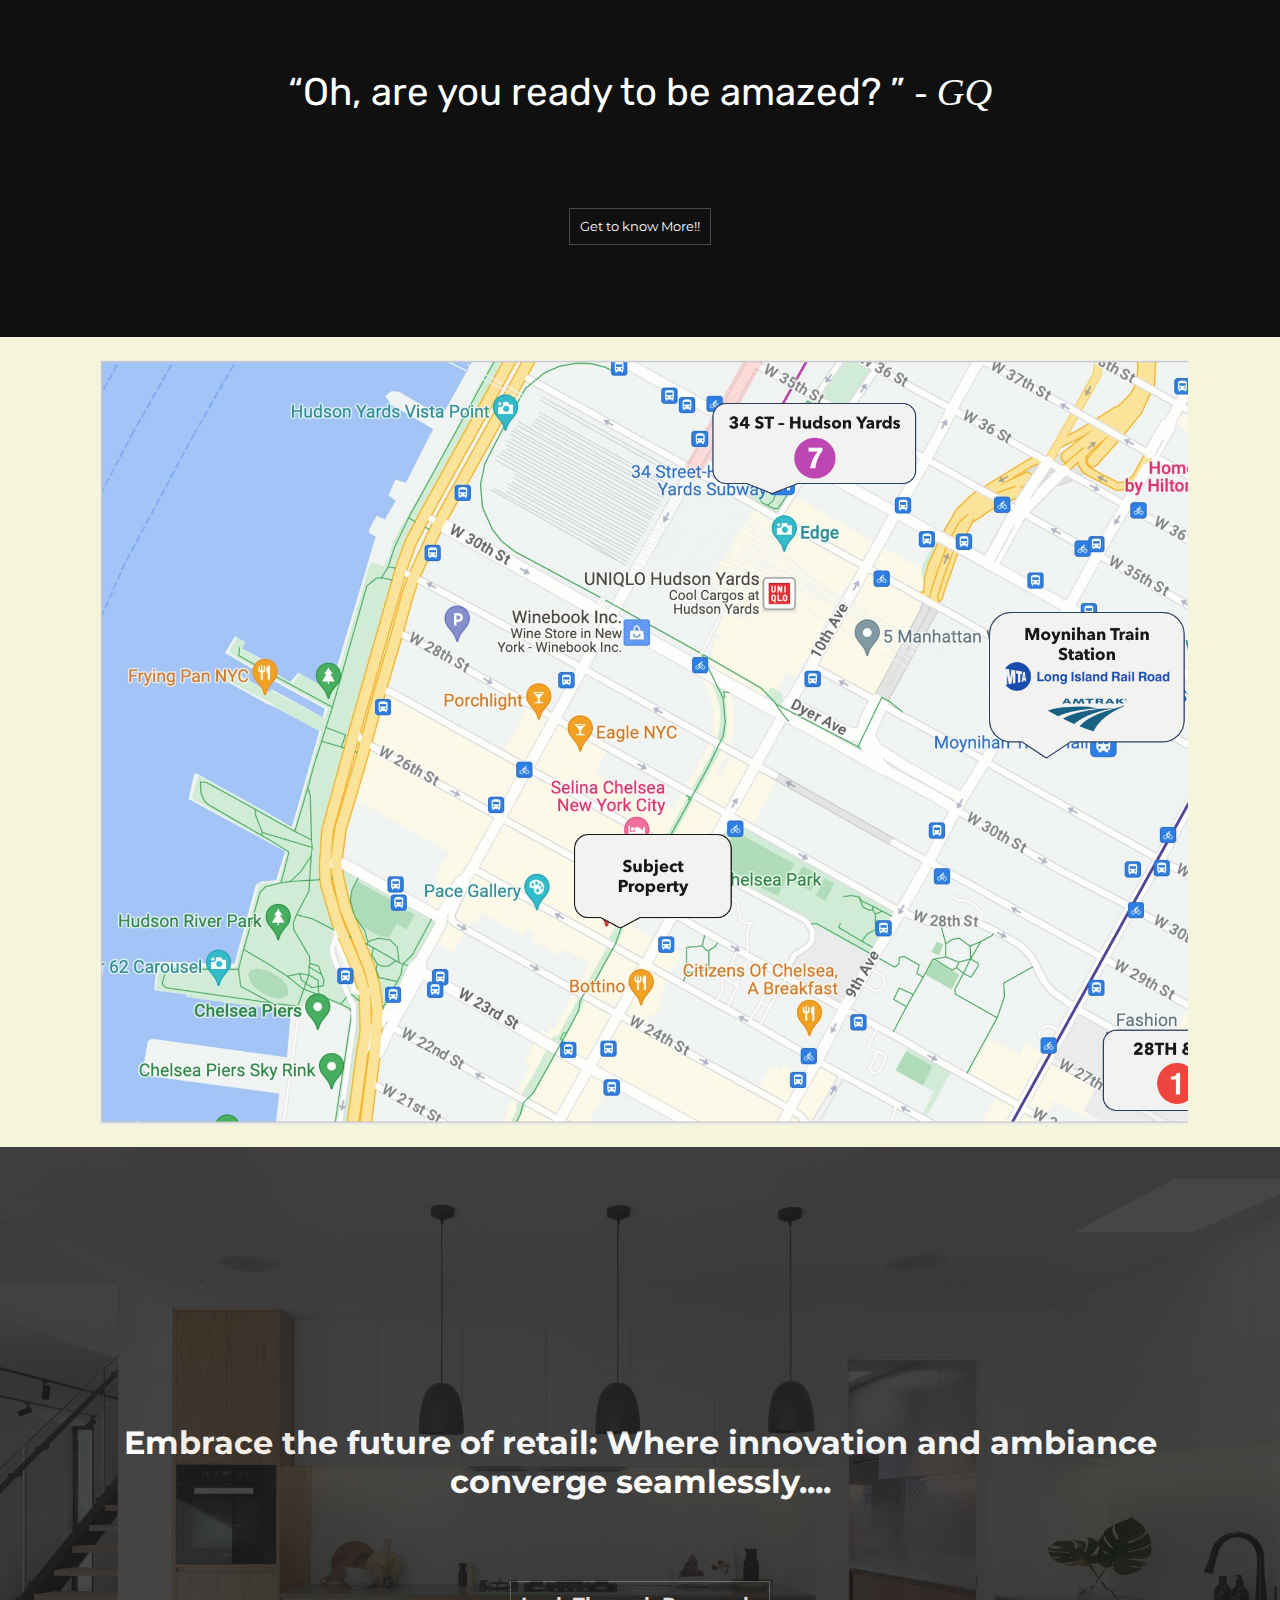
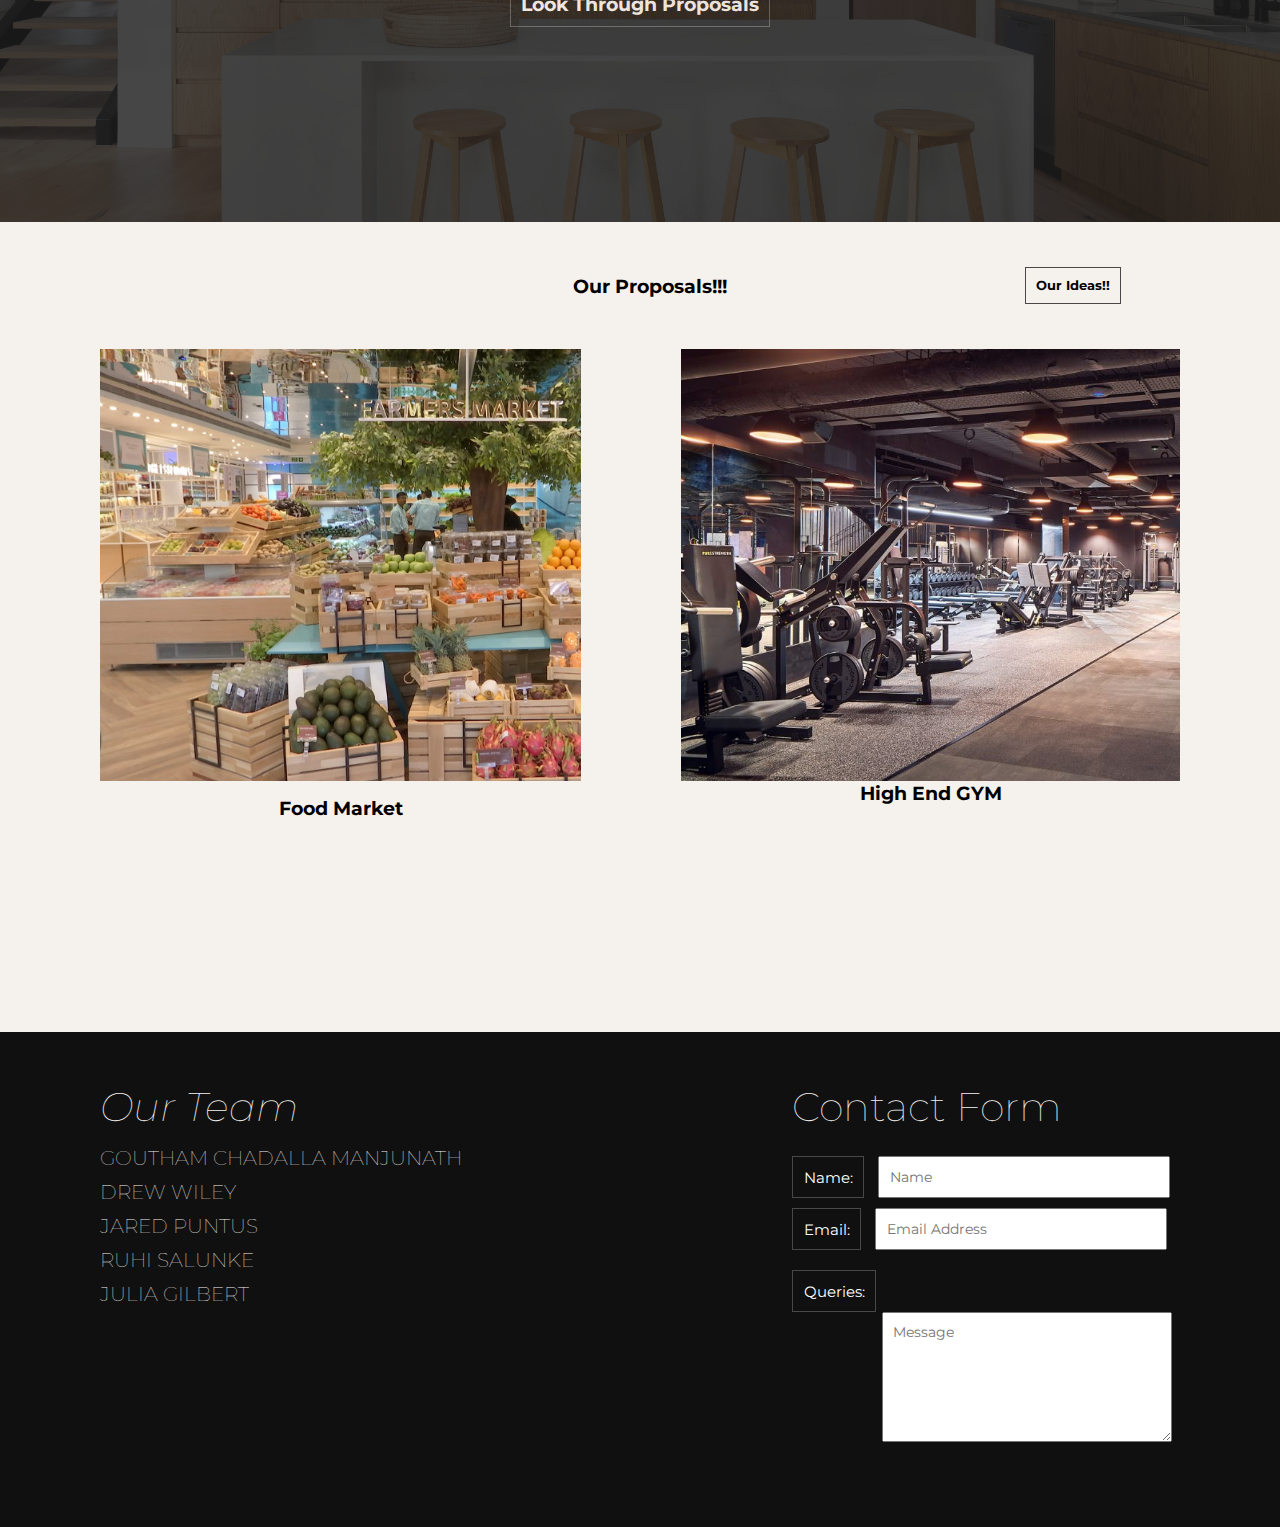
==== commit 1b589c73: "images deleted" ====
--- a/index2.html
+++ b/index2.html
@@ -140,21 +140,21 @@
             <div class="sub2-section3-box3">
 
                 <!--div container that'll contain the 3rd house image-->
-                <div class="image3" style="background-image: url(images/section3-image6.jpg);">
-
-                </div>
-
-                <!--contains two pieces of containers that individually contain h3 and h2 tags (display flex & flex-direction row)-->
-                <div class="contain-two-rows-of-text">
-
-                    <!--h3 and h2 tag for text for the name and price of the home-->
-                    <div class="name-and-price">
+                <div class="image3" style="background-image: url(images/521_6.jpg);">
+
+                </div>
+
+                <!--contains two pieces of containers that individually contain h3 and h2 tags (display flex & flex-direction row)-->
+                <div class="contain-two-rows-of-text">
+
+                    <!--h3 and h2 tag for text for the name and price of the home-->
+                   <div class="name-and-price">
                         <h3>OFFICE VIEW</h3>
                         <!-- <h2>£525,000</h2> -->
                     </div>
 
-                    <!--h3 and h2 tag for text for the location and availability of the home-->
-                    <div class="location-and-availability">
+                    <!-- h3 and h2 tag for text for the location and availability of the home -->
+                    <!-- <div class="location-and-availability"> -->
                         <!-- <h3>OFFICE VIEW</h3> -->
                         <!-- <h2>Leasehold</h2> -->
                     </div>
@@ -166,7 +166,7 @@
             <div class="sub2-section3-box4">
 
                 <!--div container that'll contain the 4th house image-->
-                <div class="image4">
+                <div class="image4" style="background-image: url(images/521_7.jpg);"">
 
                 </div>
 
@@ -189,53 +189,53 @@
             </div>
 
             <!--5th house image-->
-            <div class="sub2-section3-box5">
+            <!-- <div class="sub2-section3-box5"> -->
 
                 <!--div container that'll contain the 5th house image-->
-                <div class="image5">
-
-                </div>
-
-                <!--contains two pieces of containers that individually contain h3 and h2 tags (display flex & flex-direction row)-->
-                <div class="contain-two-rows-of-text">
-
-                    <!--h3 and h2 tag for text for the name and price of the home-->
-                    <div class="name-and-price">
-                        <h3>RAW OFFICE VIEW</h3>
+                <!-- <div class="image5">
+
+                </div> -->
+
+                <!--contains two pieces of containers that individually contain h3 and h2 tags (display flex & flex-direction row)-->
+                <!-- <div class="contain-two-rows-of-text"> -->
+
+                    <!--h3 and h2 tag for text for the name and price of the home-->
+                    <!-- <div class="name-and-price">
+                        <h3>RAW OFFICE VIEW</h3> -->
                         <!-- <h2>£1,350,000</h2> -->
-                    </div>
-
-                    <!--h3 and h2 tag for text for the location and availability of the home-->
-                    <div class="location-and-availability">
+                    <!-- </div> -->
+
+                    <!--h3 and h2 tag for text for the location and availability of the home-->
+                    <!-- <div class="location-and-availability"> -->
                         <!-- <h3>RAW OFFICE VIEW</h3> -->
                         <!-- <h2>Share of Freehold</h2> -->
-                    </div>
-                </div>
-
-            </div>
+                    <!-- </div>
+                </div>
+
+            </div> -->
 
             <!--6th house image-->
-            <div class="sub2-section3-box6">
+            <!-- <div class="sub2-section3-box6"> -->
 
                 <!--div container that'll contain the 5th house image-->
-                <div class="image6">
-
-                </div>
+                <!-- <div class="image6"> -->
+
+                <!-- </div> -->
                 
                 <!--contains two pieces of containers that individually contain h3 and h2 tags (display flex & flex-direction row)-->
-                <div class="contain-two-rows-of-text">
-
-                    <!--h3 and h2 tag for text for the name and price of the home-->
-                    <div class="name-and-price">
-                        <h3>RAW OFFICE VIEW</h3>
+                <!-- <div class="contain-two-rows-of-text"> -->
+
+                    <!--h3 and h2 tag for text for the name and price of the home-->
+                    <!-- <div class="name-and-price">
+                        <h3>RAW OFFICE VIEW</h3> -->
                         <!-- <h2>£680,000</h2> -->
-                    </div>
-
-                    <!--h3 and h2 tag for text for the location and availability of the home-->
-                    <div class="location-and-availability">
+                    <!-- </div> -->
+
+                    <!--h3 and h2 tag for text for the location and availability of the home-->
+                    <!-- <div class="location-and-availability"> -->
                         <!-- <h3>RAW OFFICE VIEW</h3> -->
                         <!-- <h2>Freehold</h2> -->
-                    </div>
+                    <!-- </div> -->
                 </div>
 
             </div>
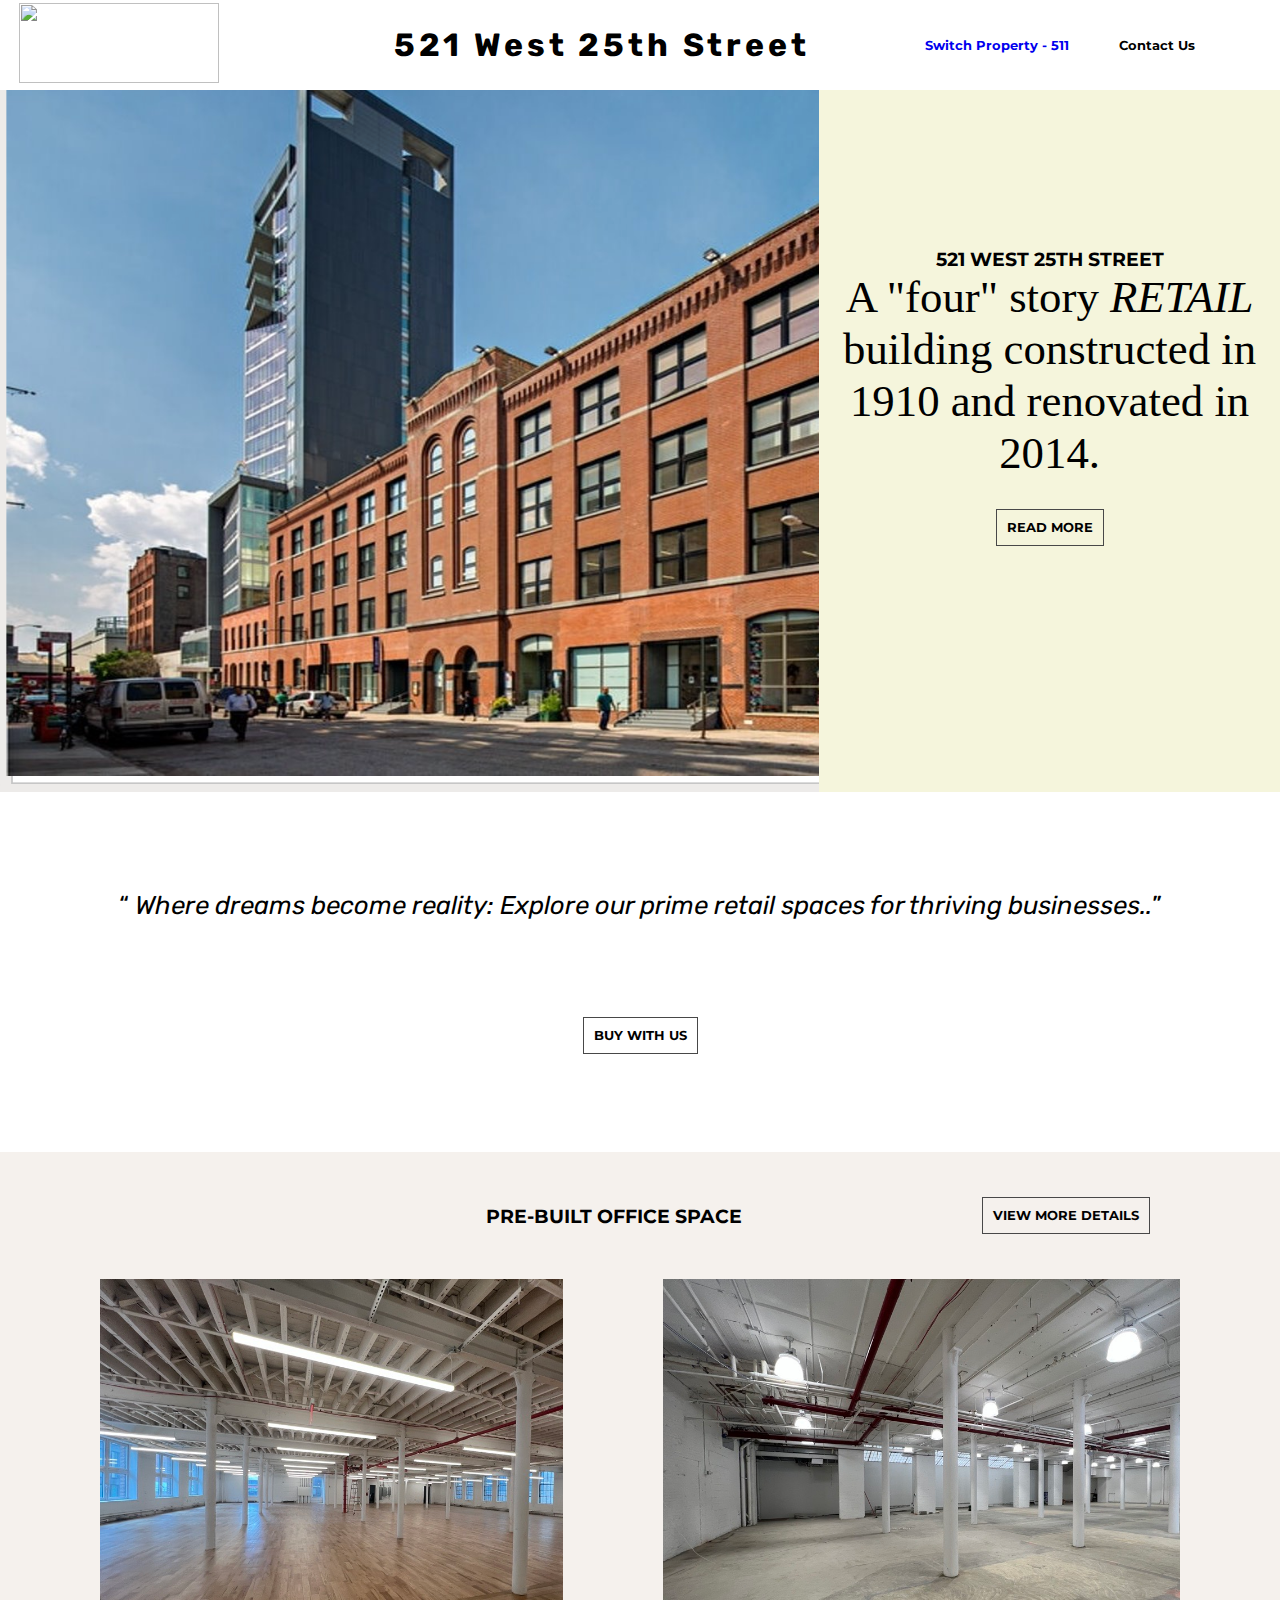
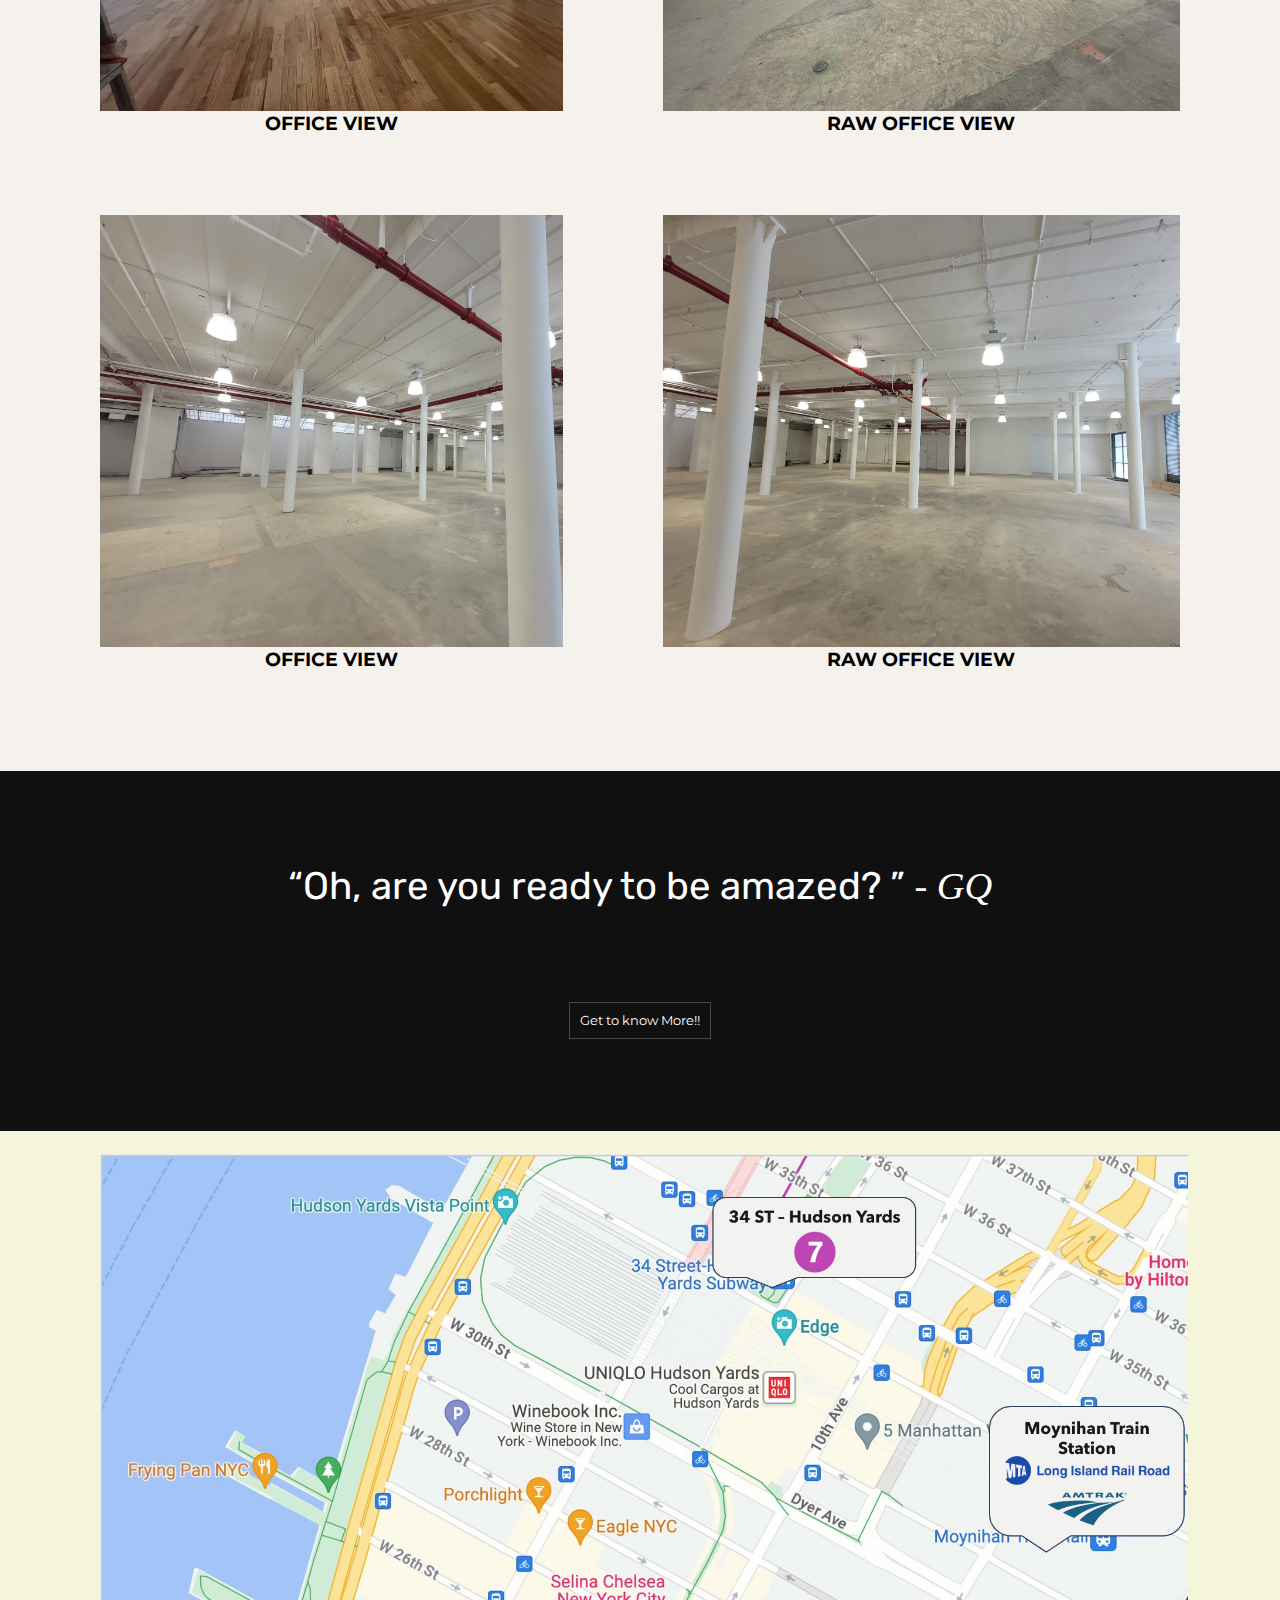
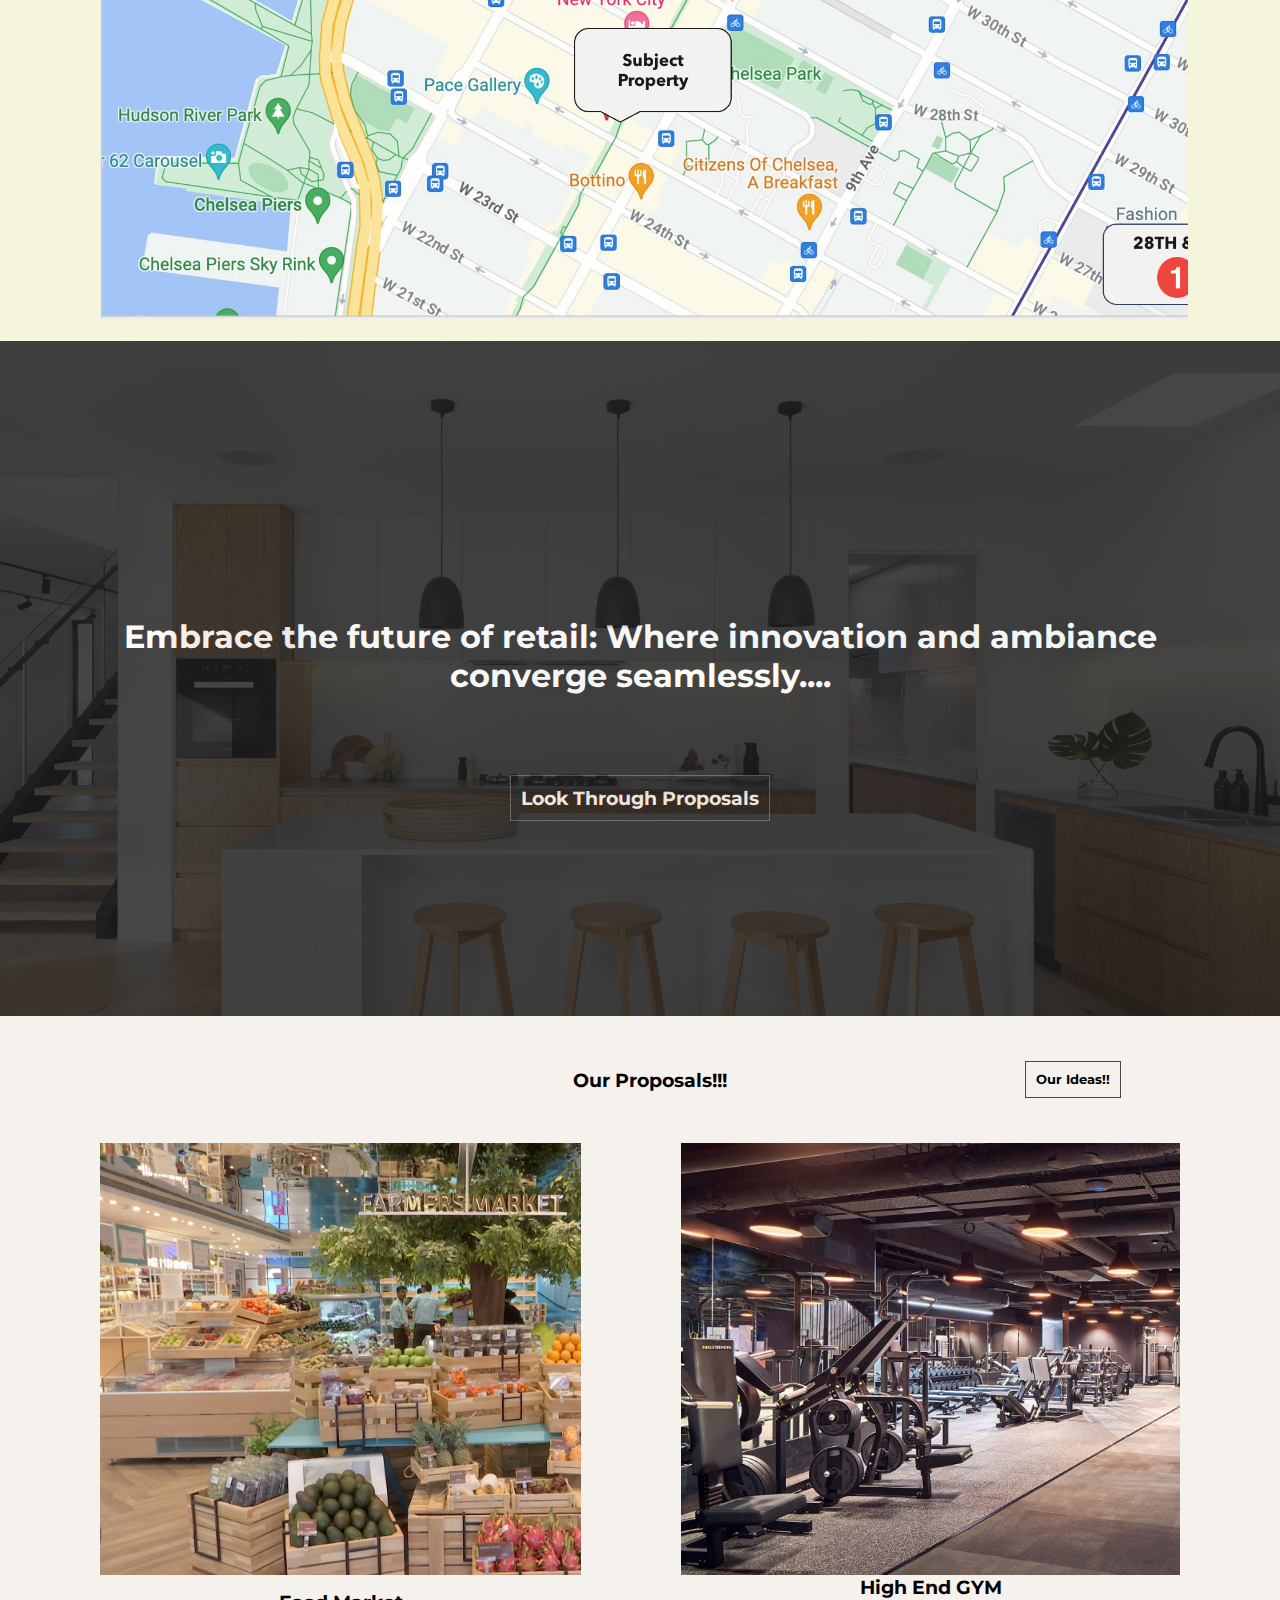
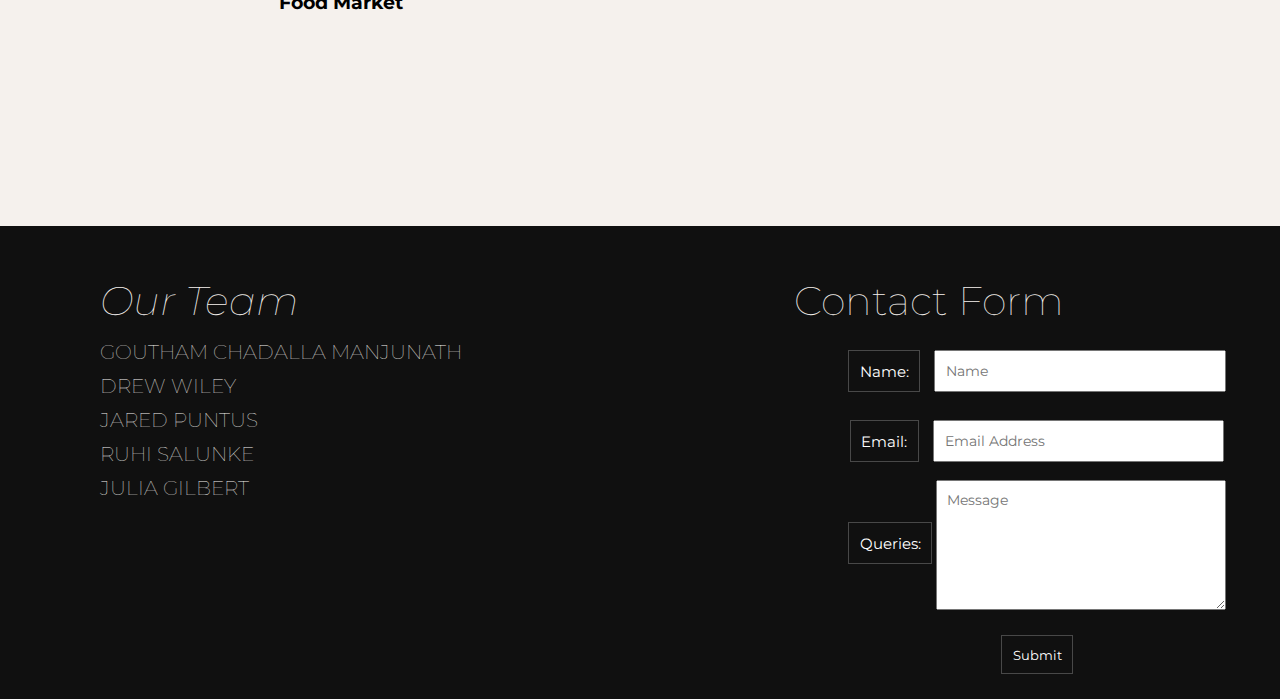
==== commit 5be3e360: "contact" ====
--- a/index2.html
+++ b/index2.html
@@ -382,19 +382,30 @@
         <section class="sub2-section9">
             <section class="section-sub2-section9-right-footer-1">
                 <h3 style="font-size: 40px;">Contact Form</h3>
-
-                <form action="#">
-                    <a style="font-size: 15px;">Name:</a>
-                    <input type="text" placeholder="Name">
+                <div class="formfield">
+                    <form action="#">
+                    <div>
+                        <a style="font-size: 15px;">Name:</a>
+                        <input type="text" placeholder="Name"/>
+                    </div>
+                    
                     <br>
-                    <a style="font-size: 15px;margin-top: 20px;">Email:</a>
-                    <input type="text" placeholder="Email Address ">
+                    <div>
+                        <a style="font-size: 15px;margin-top: 20px;">Email:</a>
+                        <input type="text" placeholder="Email Address"/>
+                    </div>
+                    
                     <br>
-                    <k style="font-size: 15px;margin-top: 20px;">Queries:</k>
-                    <textarea placeholder="Message" rows="6" cols="40"></textarea>
+                    <div class="formfield">
+                        <a style="font-size: 15px;margin-top: 20px;">Queries:</a>
+                        <textarea placeholder="Message" rows="6" cols="40"></textarea>
+                    </div>
+                    
                     <!-- <br> -->
-                    <!-- <a>submit</a> -->
+                    <button>Submit</button>
                 </form>
+            </div>
+                
 
                 <!-- <section class="sub2-section9-right-footer-1-checkbox-container">
                     <input type="checkbox">
--- a/style.css
+++ b/style.css
@@ -10,15 +10,15 @@
   display: -ms-flexbox;
   display: flex;
   -webkit-box-align: center;
-      -ms-flex-align: center;
-          align-items: center;
+  -ms-flex-align: center;
+  align-items: center;
   -webkit-box-pack: justify;
-      -ms-flex-pack: justify;
-          justify-content: space-between;
+  -ms-flex-pack: justify;
+  justify-content: space-between;
   -webkit-box-orient: horizontal;
   -webkit-box-direction: normal;
-      -ms-flex-direction: row;
-          flex-direction: row;
+  -ms-flex-direction: row;
+  flex-direction: row;
   background: #ffffff;
   height: 10vh;
   position: fixed;
@@ -36,22 +36,22 @@
   display: -ms-flexbox;
   display: flex;
   -webkit-box-align: center;
-      -ms-flex-align: center;
-          align-items: center;
+  -ms-flex-align: center;
+  align-items: center;
   -webkit-box-pack: center;
-      -ms-flex-pack: center;
-          justify-content: center;
+  -ms-flex-pack: center;
+  justify-content: center;
   -webkit-box-orient: horizontal;
   -webkit-box-direction: normal;
-      -ms-flex-direction: row;
-          flex-direction: row;
+  -ms-flex-direction: row;
+  flex-direction: row;
   margin: 0px 0px 0px 65px;
 }
 
 .nav .left-nav ul li {
   list-style: none;
   margin: 0px 25px;
-  font-family: 'Montserrat', sans-serif;
+  font-family: "Montserrat", sans-serif;
   font-size: 1vw;
   font-weight: bold;
 }
@@ -62,7 +62,7 @@
 }
 
 .nav .middle-nav h1 {
-  font-family: 'Rubik', sans-serif;
+  font-family: "Rubik", sans-serif;
   letter-spacing: 0.3vw;
 }
 
@@ -75,22 +75,22 @@
   display: -ms-flexbox;
   display: flex;
   -webkit-box-align: center;
-      -ms-flex-align: center;
-          align-items: center;
+  -ms-flex-align: center;
+  align-items: center;
   -webkit-box-pack: center;
-      -ms-flex-pack: center;
-          justify-content: center;
+  -ms-flex-pack: center;
+  justify-content: center;
   -webkit-box-orient: horizontal;
   -webkit-box-direction: normal;
-      -ms-flex-direction: row;
-          flex-direction: row;
+  -ms-flex-direction: row;
+  flex-direction: row;
   margin: 0px 60px 0px -65px;
 }
 
 .nav .right-nav ul li {
   list-style: none;
   margin: 0px 25px;
-  font-family: 'Montserrat', sans-serif;
+  font-family: "Montserrat", sans-serif;
   font-size: 1vw;
   font-weight: bold;
 }
@@ -105,19 +105,19 @@
   display: -ms-flexbox;
   display: flex;
   -webkit-box-align: center;
-      -ms-flex-align: center;
-          align-items: center;
+  -ms-flex-align: center;
+  align-items: center;
   -webkit-box-pack: center;
-      -ms-flex-pack: center;
-          justify-content: center;
+  -ms-flex-pack: center;
+  justify-content: center;
   -webkit-box-orient: horizontal;
   -webkit-box-direction: normal;
-      -ms-flex-direction: row;
-          flex-direction: row;
+  -ms-flex-direction: row;
+  flex-direction: row;
   background: beige;
 }
 
-.section-1 .sub1-section1 { 
+.section-1 .sub1-section1 {
   background-size: cover;
   min-height: 90%;
   width: 80%;
@@ -132,23 +132,23 @@
   display: -ms-flexbox;
   display: flex;
   -webkit-box-pack: start;
-      -ms-flex-pack: start;
-          justify-content: flex-start;
+  -ms-flex-pack: start;
+  justify-content: flex-start;
   -webkit-box-orient: vertical;
   -webkit-box-direction: normal;
-      -ms-flex-direction: column;
-          flex-direction: column;
+  -ms-flex-direction: column;
+  flex-direction: column;
 }
 
 .section-1 .sub2-section1 h3 {
   font-size: 1.5vw;
   text-align: center;
-  font-family: 'Montserrat', sans-serif;
+  font-family: "Montserrat", sans-serif;
 }
 
 .section-1 .sub2-section1 h2 {
   font-size: 1.5vw;
-  font-family: 'Montserrat', sans-serif;
+  font-family: "Montserrat", sans-serif;
   text-align: center;
 }
 
@@ -166,11 +166,11 @@
   width: -moz-fit-content;
   width: fit-content;
   -ms-flex-item-align: center;
-      -ms-grid-row-align: center;
-      align-self: center;
+  -ms-grid-row-align: center;
+  align-self: center;
   margin-top: 30px;
   padding: 10px;
-  font-family: 'Montserrat', sans-serif;
+  font-family: "Montserrat", sans-serif;
   -webkit-transition: ease-in-out 300ms;
   transition: ease-in-out 300ms;
   font-weight: bolder;
@@ -191,21 +191,21 @@
   display: -ms-flexbox;
   display: flex;
   -webkit-box-align: center;
-      -ms-flex-align: center;
-          align-items: center;
+  -ms-flex-align: center;
+  align-items: center;
   -webkit-box-pack: space-evenly;
-      -ms-flex-pack: space-evenly;
-          justify-content: space-evenly;
+  -ms-flex-pack: space-evenly;
+  justify-content: space-evenly;
   -webkit-box-orient: vertical;
   -webkit-box-direction: normal;
-      -ms-flex-direction: column;
-          flex-direction: column;
+  -ms-flex-direction: column;
+  flex-direction: column;
   height: 40vh;
 }
 
 .section-2 q {
   font-size: 2vw;
-  font-family: 'Rubik', sans-serif;
+  font-family: "Rubik", sans-serif;
 }
 
 .section-2 i {
@@ -220,10 +220,10 @@
   width: -moz-fit-content;
   width: fit-content;
   -ms-flex-item-align: center;
-      -ms-grid-row-align: center;
-      align-self: center;
+  -ms-grid-row-align: center;
+  align-self: center;
   padding: 10px;
-  font-family: 'Montserrat', sans-serif;
+  font-family: "Montserrat", sans-serif;
   -webkit-transition: ease-in-out 300ms;
   transition: ease-in-out 300ms;
   font-weight: bolder;
@@ -241,7 +241,7 @@
 
 .section-3 {
   background: #f5f1ed;
-  height: 225vh;
+  padding-bottom: 100px;
 }
 
 .section-3 .sub1-section3 {
@@ -249,20 +249,20 @@
   display: -ms-flexbox;
   display: flex;
   -webkit-box-align: center;
-      -ms-flex-align: center;
-          align-items: center;
+  -ms-flex-align: center;
+  align-items: center;
   -ms-flex-pack: distribute;
-      justify-content: space-around;
+  justify-content: space-around;
   -webkit-box-orient: horizontal;
   -webkit-box-direction: normal;
-      -ms-flex-direction: row;
-          flex-direction: row;
+  -ms-flex-direction: row;
+  flex-direction: row;
   padding: 0px 10px 0px 0px;
 }
 
 .section-3 .sub1-section3 h2 {
   font-size: 1.5vw;
-  font-family: 'Montserrat', sans-serif;
+  font-family: "Montserrat", sans-serif;
   text-align: center;
 }
 
@@ -274,10 +274,10 @@
   width: -moz-fit-content;
   width: fit-content;
   -ms-flex-item-align: center;
-      -ms-grid-row-align: center;
-      align-self: center;
+  -ms-grid-row-align: center;
+  align-self: center;
   padding: 10px;
-  font-family: 'Montserrat', sans-serif;
+  font-family: "Montserrat", sans-serif;
   -webkit-transition: ease-in-out 300ms;
   transition: ease-in-out 300ms;
   font-weight: bolder;
@@ -302,7 +302,7 @@
   display: grid;
   gap: 80px 100px;
   -ms-grid-columns: auto auto;
-      grid-template-columns: auto auto;
+  grid-template-columns: auto auto;
   padding: 0px 100px 0px 100px;
 }
 
@@ -321,34 +321,54 @@
   display: flex;
   -webkit-box-orient: horizontal;
   -webkit-box-direction: normal;
-      -ms-flex-direction: column;
-          flex-direction: column;
+  -ms-flex-direction: column;
+  flex-direction: column;
   -webkit-box-align: center;
-      -ms-flex-align: center;
-          align-items: center;
+  -ms-flex-align: center;
+  align-items: center;
   -webkit-box-pack: justify;
-      -ms-flex-pack: justify;
-          justify-content: space-between;
-}
-
-.section-3 .sub2-section3 .sub2-section3-box1 .contain-two-rows-of-text .name-and-price h3 {
+  -ms-flex-pack: justify;
+  justify-content: space-between;
+}
+
+.section-3
+  .sub2-section3
+  .sub2-section3-box1
+  .contain-two-rows-of-text
+  .name-and-price
+  h3 {
   font-size: 1.5vw;
-  font-family: 'Montserrat', sans-serif;
-}
-
-.section-3 .sub2-section3 .sub2-section3-box1 .contain-two-rows-of-text .name-and-price h2 {
+  font-family: "Montserrat", sans-serif;
+}
+
+.section-3
+  .sub2-section3
+  .sub2-section3-box1
+  .contain-two-rows-of-text
+  .name-and-price
+  h2 {
   font-size: 1.5vw;
-  font-family: 'Rubik', sans-serif;
-}
-
-.section-3 .sub2-section3 .sub2-section3-box1 .contain-two-rows-of-text .location-and-availability h3 {
+  font-family: "Rubik", sans-serif;
+}
+
+.section-3
+  .sub2-section3
+  .sub2-section3-box1
+  .contain-two-rows-of-text
+  .location-and-availability
+  h3 {
   font-size: 1.5vw;
-  font-family: 'Montserrat', sans-serif;
-}
-
-.section-3 .sub2-section3 .sub2-section3-box1 .contain-two-rows-of-text .location-and-availability h2 {
+  font-family: "Montserrat", sans-serif;
+}
+
+.section-3
+  .sub2-section3
+  .sub2-section3-box1
+  .contain-two-rows-of-text
+  .location-and-availability
+  h2 {
   font-size: 1.5vw;
-  font-family: 'Rubik', sans-serif;
+  font-family: "Rubik", sans-serif;
 }
 
 .section-3 .sub2-section3 .sub2-section3-box2 .image2 {
@@ -366,34 +386,54 @@
   display: flex;
   -webkit-box-orient: horizontal;
   -webkit-box-direction: normal;
-      -ms-flex-direction: column;
-          flex-direction: column;
+  -ms-flex-direction: column;
+  flex-direction: column;
   -webkit-box-align: center;
-      -ms-flex-align: center;
-          align-items: center;
+  -ms-flex-align: center;
+  align-items: center;
   -webkit-box-pack: justify;
-      -ms-flex-pack: justify;
-          justify-content: space-between;
-}
-
-.section-3 .sub2-section3 .sub2-section3-box2 .contain-two-rows-of-text .name-and-price h3 {
+  -ms-flex-pack: justify;
+  justify-content: space-between;
+}
+
+.section-3
+  .sub2-section3
+  .sub2-section3-box2
+  .contain-two-rows-of-text
+  .name-and-price
+  h3 {
   font-size: 1.5vw;
-  font-family: 'Montserrat', sans-serif;
-}
-
-.section-3 .sub2-section3 .sub2-section3-box2 .contain-two-rows-of-text .name-and-price h2 {
+  font-family: "Montserrat", sans-serif;
+}
+
+.section-3
+  .sub2-section3
+  .sub2-section3-box2
+  .contain-two-rows-of-text
+  .name-and-price
+  h2 {
   font-size: 1.5vw;
-  font-family: 'Rubik', sans-serif;
-}
-
-.section-3 .sub2-section3 .sub2-section3-box2 .contain-two-rows-of-text .location-and-availability h3 {
+  font-family: "Rubik", sans-serif;
+}
+
+.section-3
+  .sub2-section3
+  .sub2-section3-box2
+  .contain-two-rows-of-text
+  .location-and-availability
+  h3 {
   font-size: 1.5vw;
-  font-family: 'Montserrat', sans-serif;
-}
-
-.section-3 .sub2-section3 .sub2-section3-box2 .contain-two-rows-of-text .location-and-availability h2 {
+  font-family: "Montserrat", sans-serif;
+}
+
+.section-3
+  .sub2-section3
+  .sub2-section3-box2
+  .contain-two-rows-of-text
+  .location-and-availability
+  h2 {
   font-size: 1.5vw;
-  font-family: 'Rubik', sans-serif;
+  font-family: "Rubik", sans-serif;
 }
 
 .section-3 .sub2-section3 .sub2-section3-box3 .image3 {
@@ -411,34 +451,54 @@
   display: flex;
   -webkit-box-orient: horizontal;
   -webkit-box-direction: normal;
-      -ms-flex-direction: column;
-          flex-direction: column;
+  -ms-flex-direction: column;
+  flex-direction: column;
   -webkit-box-align: center;
-      -ms-flex-align: center;
-          align-items: center;
+  -ms-flex-align: center;
+  align-items: center;
   -webkit-box-pack: justify;
-      -ms-flex-pack: justify;
-          justify-content: space-between;
-}
-
-.section-3 .sub2-section3 .sub2-section3-box3 .contain-two-rows-of-text .name-and-price h3 {
+  -ms-flex-pack: justify;
+  justify-content: space-between;
+}
+
+.section-3
+  .sub2-section3
+  .sub2-section3-box3
+  .contain-two-rows-of-text
+  .name-and-price
+  h3 {
   font-size: 1.5vw;
-  font-family: 'Montserrat', sans-serif;
-}
-
-.section-3 .sub2-section3 .sub2-section3-box3 .contain-two-rows-of-text .name-and-price h2 {
+  font-family: "Montserrat", sans-serif;
+}
+
+.section-3
+  .sub2-section3
+  .sub2-section3-box3
+  .contain-two-rows-of-text
+  .name-and-price
+  h2 {
   font-size: 1.5vw;
-  font-family: 'Rubik', sans-serif;
-}
-
-.section-3 .sub2-section3 .sub2-section3-box3 .contain-two-rows-of-text .location-and-availability h3 {
+  font-family: "Rubik", sans-serif;
+}
+
+.section-3
+  .sub2-section3
+  .sub2-section3-box3
+  .contain-two-rows-of-text
+  .location-and-availability
+  h3 {
   font-size: 1.5vw;
-  font-family: 'Montserrat', sans-serif;
-}
-
-.section-3 .sub2-section3 .sub2-section3-box3 .contain-two-rows-of-text .location-and-availability h2 {
+  font-family: "Montserrat", sans-serif;
+}
+
+.section-3
+  .sub2-section3
+  .sub2-section3-box3
+  .contain-two-rows-of-text
+  .location-and-availability
+  h2 {
   font-size: 1.5vw;
-  font-family: 'Rubik', sans-serif;
+  font-family: "Rubik", sans-serif;
 }
 
 .section-3 .sub2-section3 .sub2-section3-box4 .image4 {
@@ -456,34 +516,54 @@
   display: flex;
   -webkit-box-orient: horizontal;
   -webkit-box-direction: normal;
-      -ms-flex-direction: column;
-          flex-direction: column;
+  -ms-flex-direction: column;
+  flex-direction: column;
   -webkit-box-align: center;
-      -ms-flex-align: center;
-          align-items: center;
+  -ms-flex-align: center;
+  align-items: center;
   -webkit-box-pack: justify;
-      -ms-flex-pack: justify;
-          justify-content: space-between;
-}
-
-.section-3 .sub2-section3 .sub2-section3-box4 .contain-two-rows-of-text .name-and-price h3 {
+  -ms-flex-pack: justify;
+  justify-content: space-between;
+}
+
+.section-3
+  .sub2-section3
+  .sub2-section3-box4
+  .contain-two-rows-of-text
+  .name-and-price
+  h3 {
   font-size: 1.5vw;
-  font-family: 'Montserrat', sans-serif;
-}
-
-.section-3 .sub2-section3 .sub2-section3-box4 .contain-two-rows-of-text .name-and-price h2 {
+  font-family: "Montserrat", sans-serif;
+}
+
+.section-3
+  .sub2-section3
+  .sub2-section3-box4
+  .contain-two-rows-of-text
+  .name-and-price
+  h2 {
   font-size: 1.5vw;
-  font-family: 'Rubik', sans-serif;
-}
-
-.section-3 .sub2-section3 .sub2-section3-box4 .contain-two-rows-of-text .location-and-availability h3 {
+  font-family: "Rubik", sans-serif;
+}
+
+.section-3
+  .sub2-section3
+  .sub2-section3-box4
+  .contain-two-rows-of-text
+  .location-and-availability
+  h3 {
   font-size: 1.5vw;
-  font-family: 'Montserrat', sans-serif;
-}
-
-.section-3 .sub2-section3 .sub2-section3-box4 .contain-two-rows-of-text .location-and-availability h2 {
+  font-family: "Montserrat", sans-serif;
+}
+
+.section-3
+  .sub2-section3
+  .sub2-section3-box4
+  .contain-two-rows-of-text
+  .location-and-availability
+  h2 {
   font-size: 1.5vw;
-  font-family: 'Rubik', sans-serif;
+  font-family: "Rubik", sans-serif;
 }
 
 .section-3 .sub2-section3 .sub2-section3-box5 .image5 {
@@ -501,34 +581,54 @@
   display: flex;
   -webkit-box-orient: horizontal;
   -webkit-box-direction: normal;
-      -ms-flex-direction: column;
-          flex-direction: column;
+  -ms-flex-direction: column;
+  flex-direction: column;
   -webkit-box-align: center;
-      -ms-flex-align: center;
-          align-items: center;
+  -ms-flex-align: center;
+  align-items: center;
   -webkit-box-pack: justify;
-      -ms-flex-pack: justify;
-          justify-content: space-between;
-}
-
-.section-3 .sub2-section3 .sub2-section3-box5 .contain-two-rows-of-text .name-and-price h3 {
+  -ms-flex-pack: justify;
+  justify-content: space-between;
+}
+
+.section-3
+  .sub2-section3
+  .sub2-section3-box5
+  .contain-two-rows-of-text
+  .name-and-price
+  h3 {
   font-size: 1.5vw;
-  font-family: 'Montserrat', sans-serif;
-}
-
-.section-3 .sub2-section3 .sub2-section3-box5 .contain-two-rows-of-text .name-and-price h2 {
+  font-family: "Montserrat", sans-serif;
+}
+
+.section-3
+  .sub2-section3
+  .sub2-section3-box5
+  .contain-two-rows-of-text
+  .name-and-price
+  h2 {
   font-size: 1.5vw;
-  font-family: 'Rubik', sans-serif;
-}
-
-.section-3 .sub2-section3 .sub2-section3-box5 .contain-two-rows-of-text .location-and-availability h3 {
+  font-family: "Rubik", sans-serif;
+}
+
+.section-3
+  .sub2-section3
+  .sub2-section3-box5
+  .contain-two-rows-of-text
+  .location-and-availability
+  h3 {
   font-size: 1.5vw;
-  font-family: 'Montserrat', sans-serif;
-}
-
-.section-3 .sub2-section3 .sub2-section3-box5 .contain-two-rows-of-text .location-and-availability h2 {
+  font-family: "Montserrat", sans-serif;
+}
+
+.section-3
+  .sub2-section3
+  .sub2-section3-box5
+  .contain-two-rows-of-text
+  .location-and-availability
+  h2 {
   font-size: 1.5vw;
-  font-family: 'Rubik', sans-serif;
+  font-family: "Rubik", sans-serif;
 }
 
 .section-3 .sub2-section3 .sub2-section3-box6 .image6 {
@@ -546,34 +646,54 @@
   display: flex;
   -webkit-box-orient: horizontal;
   -webkit-box-direction: normal;
-      -ms-flex-direction: column;
-          flex-direction: column;
+  -ms-flex-direction: column;
+  flex-direction: column;
   -webkit-box-align: center;
-      -ms-flex-align: center;
-          align-items: center;
+  -ms-flex-align: center;
+  align-items: center;
   -webkit-box-pack: justify;
-      -ms-flex-pack: justify;
-          justify-content: space-between;
-}
-
-.section-3 .sub2-section3 .sub2-section3-box6 .contain-two-rows-of-text .name-and-price h3 {
+  -ms-flex-pack: justify;
+  justify-content: space-between;
+}
+
+.section-3
+  .sub2-section3
+  .sub2-section3-box6
+  .contain-two-rows-of-text
+  .name-and-price
+  h3 {
   font-size: 1.5vw;
-  font-family: 'Montserrat', sans-serif;
-}
-
-.section-3 .sub2-section3 .sub2-section3-box6 .contain-two-rows-of-text .name-and-price h2 {
+  font-family: "Montserrat", sans-serif;
+}
+
+.section-3
+  .sub2-section3
+  .sub2-section3-box6
+  .contain-two-rows-of-text
+  .name-and-price
+  h2 {
   font-size: 1.5vw;
-  font-family: 'Rubik', sans-serif;
-}
-
-.section-3 .sub2-section3 .sub2-section3-box6 .contain-two-rows-of-text .location-and-availability h3 {
+  font-family: "Rubik", sans-serif;
+}
+
+.section-3
+  .sub2-section3
+  .sub2-section3-box6
+  .contain-two-rows-of-text
+  .location-and-availability
+  h3 {
   font-size: 1.5vw;
-  font-family: 'Montserrat', sans-serif;
-}
-
-.section-3 .sub2-section3 .sub2-section3-box6 .contain-two-rows-of-text .location-and-availability h2 {
+  font-family: "Montserrat", sans-serif;
+}
+
+.section-3
+  .sub2-section3
+  .sub2-section3-box6
+  .contain-two-rows-of-text
+  .location-and-availability
+  h2 {
   font-size: 1.5vw;
-  font-family: 'Rubik', sans-serif;
+  font-family: "Rubik", sans-serif;
 }
 
 .section-4 {
@@ -583,21 +703,21 @@
   display: -ms-flexbox;
   display: flex;
   -webkit-box-align: center;
-      -ms-flex-align: center;
-          align-items: center;
+  -ms-flex-align: center;
+  align-items: center;
   -webkit-box-pack: space-evenly;
-      -ms-flex-pack: space-evenly;
-          justify-content: space-evenly;
+  -ms-flex-pack: space-evenly;
+  justify-content: space-evenly;
   -webkit-box-orient: vertical;
   -webkit-box-direction: normal;
-      -ms-flex-direction: column;
-          flex-direction: column;
+  -ms-flex-direction: column;
+  flex-direction: column;
 }
 
 .section-4 q {
   color: white;
   font-size: 3vw;
-  font-family: 'Rubik', sans-serif;
+  font-family: "Rubik", sans-serif;
 }
 
 .section-4 p {
@@ -617,10 +737,10 @@
   width: -moz-fit-content;
   width: fit-content;
   -ms-flex-item-align: center;
-      -ms-grid-row-align: center;
-      align-self: center;
+  -ms-grid-row-align: center;
+  align-self: center;
   padding: 10px;
-  font-family: 'Montserrat', sans-serif;
+  font-family: "Montserrat", sans-serif;
   -webkit-transition: ease-in-out 300ms;
   transition: ease-in-out 300ms;
   color: white;
@@ -643,28 +763,28 @@
   display: -ms-flexbox;
   display: flex;
   -webkit-box-align: center;
-      -ms-flex-align: center;
-          align-items: center;
+  -ms-flex-align: center;
+  align-items: center;
   -webkit-box-pack: center;
-      -ms-flex-pack: center;
-          justify-content: center;
+  -ms-flex-pack: center;
+  justify-content: center;
   -webkit-box-orient: horizontal;
   -webkit-box-direction: normal;
-      -ms-flex-direction: row;
-          flex-direction: row;
+  -ms-flex-direction: row;
+  flex-direction: row;
 }
 
 .section-6 q {
   color: #101010;
   font-size: 2vw;
-  font-family: 'Rubik', sans-serif;
+  font-family: "Rubik", sans-serif;
 }
 
 .section-6 p {
   color: #101010;
   font-size: 2vw;
   padding: 0px 50px 0px 150px;
-  font-family: 'Rubik', sans-serif;
+  font-family: "Rubik", sans-serif;
   opacity: 95%;
 }
 
@@ -704,15 +824,15 @@
   display: -ms-flexbox;
   display: flex;
   -webkit-box-align: center;
-      -ms-flex-align: center;
-          align-items: center;
+  -ms-flex-align: center;
+  align-items: center;
   -webkit-box-pack: center;
-      -ms-flex-pack: center;
-          justify-content: center;
+  -ms-flex-pack: center;
+  justify-content: center;
   -webkit-box-orient: vertical;
   -webkit-box-direction: normal;
-      -ms-flex-direction: column;
-          flex-direction: column;
+  -ms-flex-direction: column;
+  flex-direction: column;
   height: 75vh;
   background: #000000;
   opacity: 80%;
@@ -720,7 +840,7 @@
 
 .section-7 .section7-text-container h2 {
   font-size: 2.5vw;
-  font-family: 'Montserrat', sans-serif;
+  font-family: "Montserrat", sans-serif;
   text-align: center;
   color: white;
   padding: 80px;
@@ -734,10 +854,10 @@
   width: -moz-fit-content;
   width: fit-content;
   -ms-flex-item-align: center;
-      -ms-grid-row-align: center;
-      align-self: center;
+  -ms-grid-row-align: center;
+  align-self: center;
   padding: 10px;
-  font-family: 'Montserrat', sans-serif;
+  font-family: "Montserrat", sans-serif;
   -webkit-transition: ease-in-out 300ms;
   transition: ease-in-out 300ms;
   font-weight: bolder;
@@ -765,20 +885,20 @@
   display: -ms-flexbox;
   display: flex;
   -webkit-box-align: center;
-      -ms-flex-align: center;
-          align-items: center;
+  -ms-flex-align: center;
+  align-items: center;
   -ms-flex-pack: distribute;
-      justify-content: space-around;
+  justify-content: space-around;
   -webkit-box-orient: horizontal;
   -webkit-box-direction: normal;
-      -ms-flex-direction: row;
-          flex-direction: row;
+  -ms-flex-direction: row;
+  flex-direction: row;
   padding: 0px 10px 0px 0px;
 }
 
 .section-8 .sub1-section8 h2 {
   font-size: 1.5vw;
-  font-family: 'Montserrat', sans-serif;
+  font-family: "Montserrat", sans-serif;
   text-align: center;
 }
 
@@ -790,10 +910,10 @@
   width: -moz-fit-content;
   width: fit-content;
   -ms-flex-item-align: center;
-      -ms-grid-row-align: center;
-      align-self: center;
+  -ms-grid-row-align: center;
+  align-self: center;
   padding: 10px;
-  font-family: 'Montserrat', sans-serif;
+  font-family: "Montserrat", sans-serif;
   -webkit-transition: ease-in-out 300ms;
   transition: ease-in-out 300ms;
   font-weight: bolder;
@@ -818,7 +938,7 @@
   display: grid;
   gap: 80px 100px;
   -ms-grid-columns: auto auto;
-      grid-template-columns: auto auto;
+  grid-template-columns: auto auto;
   padding: 0px 100px 0px 100px;
 }
 
@@ -839,38 +959,58 @@
   align-items: center;
   -webkit-box-orient: horizontal;
   -webkit-box-direction: normal;
-      -ms-flex-direction: column;
-          flex-direction: column;
+  -ms-flex-direction: column;
+  flex-direction: column;
   -webkit-box-align: center;
-      -ms-flex-align: center;
-          align-items: center;
+  -ms-flex-align: center;
+  align-items: center;
   -webkit-box-pack: justify;
-      -ms-flex-pack: justify;
-          justify-content: space-between;
-}
-
-.section-8 .sub2-section8 .sub2-section8-box1 .contain-two-rows-of-text .name-and-price h3 {
+  -ms-flex-pack: justify;
+  justify-content: space-between;
+}
+
+.section-8
+  .sub2-section8
+  .sub2-section8-box1
+  .contain-two-rows-of-text
+  .name-and-price
+  h3 {
   font-size: 1.5vw;
-  font-family: 'Montserrat', sans-serif;
+  font-family: "Montserrat", sans-serif;
   /* margin: 0 auto; */
   text-align: center;
   padding: 15px 0px 0px 0px;
 }
 
-.section-8 .sub2-section8 .sub2-section8-box1 .contain-two-rows-of-text .name-and-price h2 {
+.section-8
+  .sub2-section8
+  .sub2-section8-box1
+  .contain-two-rows-of-text
+  .name-and-price
+  h2 {
   font-size: 1.5vw;
-  font-family: 'Rubik', sans-serif;
-}
-
-.section-8 .sub2-section8 .sub2-section8-box1 .contain-two-rows-of-text .location-and-availability h3 {
+  font-family: "Rubik", sans-serif;
+}
+
+.section-8
+  .sub2-section8
+  .sub2-section8-box1
+  .contain-two-rows-of-text
+  .location-and-availability
+  h3 {
   font-size: 1.5vw;
-  font-family: 'Montserrat', sans-serif;
+  font-family: "Montserrat", sans-serif;
   padding: 15px 0px 0px 0px;
 }
 
-.section-8 .sub2-section8 .sub2-section8-box1 .contain-two-rows-of-text .location-and-availability h2 {
+.section-8
+  .sub2-section8
+  .sub2-section8-box1
+  .contain-two-rows-of-text
+  .location-and-availability
+  h2 {
   font-size: 1.5vw;
-  font-family: 'Rubik', sans-serif;
+  font-family: "Rubik", sans-serif;
 }
 
 .section-8 .sub2-section8 .sub3-section8-box2 .image1 {
@@ -888,52 +1028,71 @@
   display: flex;
   -webkit-box-orient: horizontal;
   -webkit-box-direction: normal;
-      -ms-flex-direction: column;
-          flex-direction: column;
+  -ms-flex-direction: column;
+  flex-direction: column;
   -webkit-box-align: center;
-      -ms-flex-align: center;
-          align-items: center;
+  -ms-flex-align: center;
+  align-items: center;
   -webkit-box-pack: justify;
-      -ms-flex-pack: justify;
-          justify-content: space-between;
-}
-
-.section-8 .sub2-section8 .sub3-section8-box2 .contain-two-rows-of-text .name-and-price h3 {
+  -ms-flex-pack: justify;
+  justify-content: space-between;
+}
+
+.section-8
+  .sub2-section8
+  .sub3-section8-box2
+  .contain-two-rows-of-text
+  .name-and-price
+  h3 {
   font-size: 1.5vw;
-  font-family: 'Montserrat', sans-serif;
-}
-
-.section-8 .sub2-section8 .sub3-section8-box2 .contain-two-rows-of-text .name-and-price h2 {
+  font-family: "Montserrat", sans-serif;
+}
+
+.section-8
+  .sub2-section8
+  .sub3-section8-box2
+  .contain-two-rows-of-text
+  .name-and-price
+  h2 {
   font-size: 1.5vw;
-  font-family: 'Rubik', sans-serif;
-}
-
-.section-8 .sub2-section8 .sub3-section8-box2 .contain-two-rows-of-text .location-and-availability h3 {
+  font-family: "Rubik", sans-serif;
+}
+
+.section-8
+  .sub2-section8
+  .sub3-section8-box2
+  .contain-two-rows-of-text
+  .location-and-availability
+  h3 {
   font-size: 1.5vw;
-  font-family: 'Montserrat', sans-serif;
-}
-
-.section-8 .sub2-section8 .sub3-section8-box2 .contain-two-rows-of-text .location-and-availability h2 {
+  font-family: "Montserrat", sans-serif;
+}
+
+.section-8
+  .sub2-section8
+  .sub3-section8-box2
+  .contain-two-rows-of-text
+  .location-and-availability
+  h2 {
   font-size: 1.5vw;
-  font-family: 'Rubik', sans-serif;
+  font-family: "Rubik", sans-serif;
 }
 
 .section-9 {
   background: #101010;
-  height: 55vh;
   display: -webkit-box;
   display: -ms-flexbox;
   display: flex;
   -webkit-box-align: baseline;
-      -ms-flex-align: baseline;
-          align-items: baseline;
+  -ms-flex-align: baseline;
+  align-items: baseline;
   -webkit-box-pack: justify;
-      -ms-flex-pack: justify;
-          justify-content: space-between;
+  -ms-flex-pack: justify;
+  justify-content: space-between;
   -webkit-box-orient: horizontal;
   -webkit-box-direction: normal;
-      -ms-flex-direction: row;
-          flex-direction: row;
+  -ms-flex-direction: row;
+  flex-direction: row;
 }
 
 .section-9 .sub1-section9 {
@@ -941,15 +1100,15 @@
   display: -ms-flexbox;
   display: flex;
   -webkit-box-align: center;
-      -ms-flex-align: center;
-          align-items: center;
+  -ms-flex-align: center;
+  align-items: center;
   -webkit-box-pack: start;
-      -ms-flex-pack: start;
-          justify-content: start;
+  -ms-flex-pack: start;
+  justify-content: start;
   -webkit-box-orient: horizontal;
   -webkit-box-direction: normal;
-      -ms-flex-direction: row;
-          flex-direction: row;
+  -ms-flex-direction: row;
+  flex-direction: row;
   padding: 50px 0px 0px 100px;
 }
 
@@ -958,20 +1117,20 @@
   display: -ms-flexbox;
   display: flex;
   -webkit-box-align: start;
-      -ms-flex-align: start;
-          align-items: flex-start;
+  -ms-flex-align: start;
+  align-items: flex-start;
   -webkit-box-pack: justify;
-      -ms-flex-pack: justify;
-          justify-content: space-between;
+  -ms-flex-pack: justify;
+  justify-content: space-between;
   -webkit-box-orient: vertical;
   -webkit-box-direction: normal;
-      -ms-flex-direction: column;
-          flex-direction: column;
+  -ms-flex-direction: column;
+  flex-direction: column;
 }
 
 .section-9 .sub1-section9 .section-sub1-section9-left-footer-1 h4 {
   font-size: 1.55vw;
-  font-family: 'Montserrat', sans-serif;
+  font-family: "Montserrat", sans-serif;
   font-weight: 100;
   color: #f5f1ed;
   padding: 0px 25px 10px 0px;
@@ -979,7 +1138,7 @@
 
 .section-9 .sub1-section9 .section-sub1-section9-left-footer-1 h3 {
   font-size: 1.55vw;
-  font-family: 'Montserrat', sans-serif;
+  font-family: "Montserrat", sans-serif;
   font-weight: 100;
   color: #f5f1ed;
   padding: 0px 25px 15px 0px;
@@ -990,20 +1149,20 @@
   display: -ms-flexbox;
   display: flex;
   -webkit-box-align: start;
-      -ms-flex-align: start;
-          align-items: flex-start;
+  -ms-flex-align: start;
+  align-items: flex-start;
   -webkit-box-pack: justify;
-      -ms-flex-pack: justify;
-          justify-content: space-between;
+  -ms-flex-pack: justify;
+  justify-content: space-between;
   -webkit-box-orient: vertical;
   -webkit-box-direction: normal;
-      -ms-flex-direction: column;
-          flex-direction: column;
+  -ms-flex-direction: column;
+  flex-direction: column;
 }
 
 .section-9 .sub1-section9 .section-sub1-section9-left-footer-2 h4 {
   font-size: 1.55vw;
-  font-family: 'Montserrat', sans-serif;
+  font-family: "Montserrat", sans-serif;
   font-weight: 100;
   color: #f5f1ed;
   padding: 0px 25px 10px 0px;
@@ -1011,7 +1170,7 @@
 
 .section-9 .sub1-section9 .section-sub1-section9-left-footer-2 h3 {
   font-size: 1.55vw;
-  font-family: 'Montserrat', sans-serif;
+  font-family: "Montserrat", sans-serif;
   font-weight: 100;
   color: #f5f1ed;
   padding: 0px 25px 15px 0px;
@@ -1022,20 +1181,20 @@
   display: -ms-flexbox;
   display: flex;
   -webkit-box-align: start;
-      -ms-flex-align: start;
-          align-items: flex-start;
+  -ms-flex-align: start;
+  align-items: flex-start;
   -webkit-box-pack: justify;
-      -ms-flex-pack: justify;
-          justify-content: space-between;
+  -ms-flex-pack: justify;
+  justify-content: space-between;
   -webkit-box-orient: vertical;
   -webkit-box-direction: normal;
-      -ms-flex-direction: column;
-          flex-direction: column;
+  -ms-flex-direction: column;
+  flex-direction: column;
 }
 
 .section-9 .sub1-section9 .section-sub1-section9-left-footer-3 h4 {
   font-size: 1.55vw;
-  font-family: 'Montserrat', sans-serif;
+  font-family: "Montserrat", sans-serif;
   font-weight: 100;
   color: #f5f1ed;
   padding: 0px 25px 10px 0px;
@@ -1043,7 +1202,7 @@
 
 .section-9 .sub1-section9 .section-sub1-section9-left-footer-3 h3 {
   font-size: 1.55vw;
-  font-family: 'Montserrat', sans-serif;
+  font-family: "Montserrat", sans-serif;
   font-weight: 100;
   color: #f5f1ed;
   padding: 0px 25px 15px 0px;
@@ -1054,20 +1213,20 @@
   display: -ms-flexbox;
   display: flex;
   -webkit-box-align: inherit;
-      -ms-flex-align: inherit;
-          align-items: inherit;
+  -ms-flex-align: inherit;
+  align-items: inherit;
   -webkit-box-pack: center;
-      -ms-flex-pack: center;
-          justify-content: center;
+  -ms-flex-pack: center;
+  justify-content: center;
   -webkit-box-orient: vertical;
   -webkit-box-direction: normal;
-      -ms-flex-direction: column;
-          flex-direction: column;
+  -ms-flex-direction: column;
+  flex-direction: column;
 }
 
 .section-9 .sub2-section9 .section-sub2-section9-right-footer-1 h3 {
   font-size: 1.55vw;
-  font-family: 'Montserrat', sans-serif;
+  font-family: "Montserrat", sans-serif;
   font-weight: 100;
   color: #f5f1ed;
   padding: 0px 25px 15px 0px;
@@ -1079,11 +1238,36 @@
   margin-left: 2%;
   padding: 10px;
   font-size: 1.13vw;
-  font-family: 'Montserrat', sans-serif;
+  font-family: "Montserrat", sans-serif;
   outline: none;
 }
+.formfield {
+  text-align: center;
+}
+
+.formfield button {
+  margin-top: 25px;
+  margin-bottom: 25px;
+  text-align: center;
+  position: relative;
+  border: 1px solid #484848;
+  width: -webkit-fit-content;
+  width: -moz-fit-content;
+  width: fit-content;
+  -ms-flex-item-align: center;
+  -ms-grid-row-align: center;
+  align-self: center;
+  padding: 10.5px;
+  font-family: "Montserrat", sans-serif;
+  -webkit-transition: ease-in-out 300ms;
+  transition: ease-in-out 300ms;
+  background-color: #101010;
+  color: white;
+}
+
 .section-9 .sub2-section9 form textarea {
   width: 55%;
+  vertical-align: middle;
   /* margin-top: 10px;
   margin-left: 20%; */
   /* margin-bottom:15%;
@@ -1091,10 +1275,10 @@
   /* display: flex;
   flex-direction: row;
   align-items: center; */
-  margin-left: 90px;
+  /* margin-left: 90px; */
   padding: 10px;
   font-size: 1.13vw;
-  font-family: 'Montserrat', sans-serif;
+  font-family: "Montserrat", sans-serif;
   outline: none;
 }
 
@@ -1107,10 +1291,10 @@
   width: -moz-fit-content;
   width: fit-content;
   -ms-flex-item-align: center;
-      -ms-grid-row-align: center;
-      align-self: center;
+  -ms-grid-row-align: center;
+  align-self: center;
   padding: 10.5px;
-  font-family: 'Montserrat', sans-serif;
+  font-family: "Montserrat", sans-serif;
   -webkit-transition: ease-in-out 300ms;
   transition: ease-in-out 300ms;
   color: white;
@@ -1127,10 +1311,10 @@
   width: -moz-fit-content;
   width: fit-content;
   -ms-flex-item-align: center;
-      -ms-grid-row-align: center;
-      align-self: center;
+  -ms-grid-row-align: center;
+  align-self: center;
   padding: 10.5px;
-  font-family: 'Montserrat', sans-serif;
+  font-family: "Montserrat", sans-serif;
   -webkit-transition: ease-in-out 300ms;
   transition: ease-in-out 300ms;
   color: white;
@@ -1148,15 +1332,15 @@
   width: -moz-fit-content;
   width: fit-content;
   -ms-flex-item-align: center;
-      -ms-grid-row-align: center;
-      align-self: center;
+  -ms-grid-row-align: center;
+  align-self: center;
   padding: 10.5px;
-  font-family: 'Montserrat', sans-serif;
+  font-family: "Montserrat", sans-serif;
   -webkit-transition: ease-in-out 300ms;
   transition: ease-in-out 300ms;
   color: white;
 }
-.section-9 .sub2-section9 form k:hover {
+.section-9 .sub2-section9 form button:hover {
   background: #ffffff;
   color: #101010;
   font-weight: bolder;
@@ -1180,17 +1364,20 @@
   display: -ms-flexbox;
   display: flex;
   -webkit-box-align: center;
-      -ms-flex-align: center;
-          align-items: center;
+  -ms-flex-align: center;
+  align-items: center;
   -webkit-box-pack: center;
-      -ms-flex-pack: center;
-          justify-content: center;
+  -ms-flex-pack: center;
+  justify-content: center;
   -webkit-box-flex: row;
-      -ms-flex: row;
-          flex: row;
-}
-
-.section-9 .sub2-section9 .sub2-section9-right-footer-1-checkbox-container input {
+  -ms-flex: row;
+  flex: row;
+}
+
+.section-9
+  .sub2-section9
+  .sub2-section9-right-footer-1-checkbox-container
+  input {
   width: 5%;
   padding: 5px;
   outline: none;
@@ -1198,7 +1385,7 @@
 
 .section-9 .sub2-section9 .sub2-section9-right-footer-1-checkbox-container p {
   font-size: 1vw;
-  font-family: 'Montserrat', sans-serif;
+  font-family: "Montserrat", sans-serif;
   font-weight: 100;
   color: #f5f1ed;
   padding: 10px 0px 0px 0px;
@@ -1215,12 +1402,12 @@
     display: -ms-flexbox;
     display: flex;
     -webkit-box-align: center;
-        -ms-flex-align: center;
-            align-items: center;
+    -ms-flex-align: center;
+    align-items: center;
     -webkit-box-orient: vertical;
     -webkit-box-direction: normal;
-        -ms-flex-direction: column;
-            flex-direction: column;
+    -ms-flex-direction: column;
+    flex-direction: column;
     background: #ffffff;
     height: 10vh;
     position: fixed;
@@ -1231,7 +1418,7 @@
     display: none;
   }
   .nav .middle-nav h1 {
-    font-family: 'Rubik', sans-serif;
+    font-family: "Rubik", sans-serif;
     font-size: 4.5vw;
     margin: 22px;
     letter-spacing: 3px;
@@ -1244,15 +1431,15 @@
     display: -ms-flexbox;
     display: flex;
     -webkit-box-align: center;
-        -ms-flex-align: center;
-            align-items: center;
+    -ms-flex-align: center;
+    align-items: center;
     -webkit-box-pack: center;
-        -ms-flex-pack: center;
-            justify-content: center;
+    -ms-flex-pack: center;
+    justify-content: center;
     -webkit-box-orient: vertical;
     -webkit-box-direction: normal;
-        -ms-flex-direction: column;
-            flex-direction: column;
+    -ms-flex-direction: column;
+    flex-direction: column;
     background: beige;
   }
   .section-1 .sub1-section1 {
@@ -1270,24 +1457,24 @@
     display: -ms-flexbox;
     display: flex;
     -webkit-box-pack: start;
-        -ms-flex-pack: start;
-            justify-content: flex-start;
+    -ms-flex-pack: start;
+    justify-content: flex-start;
     -webkit-box-orient: vertical;
     -webkit-box-direction: normal;
-        -ms-flex-direction: column;
-            flex-direction: column;
+    -ms-flex-direction: column;
+    flex-direction: column;
     padding: 0px 0px 20px 0px;
   }
   .section-1 .sub2-section1 h3 {
     font-size: 5.5vw;
     padding: 9px;
     text-align: center;
-    font-family: 'Montserrat', sans-serif;
+    font-family: "Montserrat", sans-serif;
   }
   .section-1 .sub2-section1 h2 {
     font-size: 5.5vw;
     padding: 9px;
-    font-family: 'Montserrat', sans-serif;
+    font-family: "Montserrat", sans-serif;
     text-align: center;
   }
   .section-1 .sub2-section1 h1 {
@@ -1304,11 +1491,11 @@
     width: -moz-fit-content;
     width: fit-content;
     -ms-flex-item-align: center;
-        -ms-grid-row-align: center;
-        align-self: center;
+    -ms-grid-row-align: center;
+    align-self: center;
     margin-top: 30px;
     padding: 10px;
-    font-family: 'Montserrat', sans-serif;
+    font-family: "Montserrat", sans-serif;
     -webkit-transition: ease-in-out 300ms;
     transition: ease-in-out 300ms;
     font-weight: bolder;
@@ -1329,19 +1516,19 @@
     display: -ms-flexbox;
     display: flex;
     -webkit-box-align: center;
-        -ms-flex-align: center;
-            align-items: center;
+    -ms-flex-align: center;
+    align-items: center;
     -webkit-box-pack: space-evenly;
-        -ms-flex-pack: space-evenly;
-            justify-content: space-evenly;
+    -ms-flex-pack: space-evenly;
+    justify-content: space-evenly;
     -webkit-box-orient: vertical;
     -webkit-box-direction: normal;
-        -ms-flex-direction: column;
-            flex-direction: column;
+    -ms-flex-direction: column;
+    flex-direction: column;
   }
   .section-2 q {
     font-size: 2.5vw;
-    font-family: 'Rubik', sans-serif;
+    font-family: "Rubik", sans-serif;
   }
   .section-2 i {
     font-size: 4vw;
@@ -1354,10 +1541,10 @@
     width: -moz-fit-content;
     width: fit-content;
     -ms-flex-item-align: center;
-        -ms-grid-row-align: center;
-        align-self: center;
+    -ms-grid-row-align: center;
+    align-self: center;
     padding: 10px;
-    font-family: 'Montserrat', sans-serif;
+    font-family: "Montserrat", sans-serif;
     -webkit-transition: ease-in-out 300ms;
     transition: ease-in-out 300ms;
     font-weight: bolder;
@@ -1373,26 +1560,25 @@
   }
   .section-3 {
     background: #f5f1ed;
-    height: 490vh;
   }
   .section-3 .sub1-section3 {
     display: -webkit-box;
     display: -ms-flexbox;
     display: flex;
     -webkit-box-align: center;
-        -ms-flex-align: center;
-            align-items: center;
+    -ms-flex-align: center;
+    align-items: center;
     -ms-flex-pack: distribute;
-        justify-content: space-around;
+    justify-content: space-around;
     -webkit-box-orient: vertical;
     -webkit-box-direction: normal;
-        -ms-flex-direction: column;
-            flex-direction: column;
+    -ms-flex-direction: column;
+    flex-direction: column;
     padding: 0px 10px 0px 0px;
   }
   .section-3 .sub1-section3 h2 {
     font-size: 5.5vw;
-    font-family: 'Montserrat', sans-serif;
+    font-family: "Montserrat", sans-serif;
     text-align: center;
     padding: 0px 0px 10px 0px;
   }
@@ -1404,10 +1590,10 @@
     width: -moz-fit-content;
     width: fit-content;
     -ms-flex-item-align: center;
-        -ms-grid-row-align: center;
-        align-self: center;
+    -ms-grid-row-align: center;
+    align-self: center;
     padding: 10px;
-    font-family: 'Montserrat', sans-serif;
+    font-family: "Montserrat", sans-serif;
     -webkit-transition: ease-in-out 300ms;
     transition: ease-in-out 300ms;
     font-weight: bolder;
@@ -1426,7 +1612,7 @@
     display: grid;
     gap: 80px 100px;
     -ms-grid-columns: auto;
-        grid-template-columns: auto;
+    grid-template-columns: auto;
     padding: 15px 10px 0px 10px;
   }
   .section-3 .sub2-section3 .sub2-section3-box1 .image1 {
@@ -1443,33 +1629,53 @@
     display: flex;
     -webkit-box-orient: vertical;
     -webkit-box-direction: normal;
-        -ms-flex-direction: column;
-            flex-direction: column;
-    -webkit-box-align: center;
-        -ms-flex-align: center;
-            align-items: center;
+    -ms-flex-direction: column;
+    flex-direction: column;
+    -webkit-box-align: center;
+    -ms-flex-align: center;
+    align-items: center;
     -ms-flex-pack: distribute;
-        justify-content: space-around;
+    justify-content: space-around;
     padding: 10px;
   }
-  .section-3 .sub2-section3 .sub2-section3-box1 .contain-two-rows-of-text .name-and-price h3 {
+  .section-3
+    .sub2-section3
+    .sub2-section3-box1
+    .contain-two-rows-of-text
+    .name-and-price
+    h3 {
     font-size: 3.5vw;
-    font-family: 'Montserrat', sans-serif;
-    text-align: center;
-  }
-  .section-3 .sub2-section3 .sub2-section3-box1 .contain-two-rows-of-text .name-and-price h2 {
+    font-family: "Montserrat", sans-serif;
+    text-align: center;
+  }
+  .section-3
+    .sub2-section3
+    .sub2-section3-box1
+    .contain-two-rows-of-text
+    .name-and-price
+    h2 {
     font-size: 3.5vw;
-    font-family: 'Rubik', sans-serif;
-    text-align: center;
-  }
-  .section-3 .sub2-section3 .sub2-section3-box1 .contain-two-rows-of-text .location-and-availability h3 {
+    font-family: "Rubik", sans-serif;
+    text-align: center;
+  }
+  .section-3
+    .sub2-section3
+    .sub2-section3-box1
+    .contain-two-rows-of-text
+    .location-and-availability
+    h3 {
     font-size: 3.5vw;
-    font-family: 'Montserrat', sans-serif;
-    text-align: center;
-  }
-  .section-3 .sub2-section3 .sub2-section3-box1 .contain-two-rows-of-text .location-and-availability h2 {
+    font-family: "Montserrat", sans-serif;
+    text-align: center;
+  }
+  .section-3
+    .sub2-section3
+    .sub2-section3-box1
+    .contain-two-rows-of-text
+    .location-and-availability
+    h2 {
     font-size: 3.5vw;
-    font-family: 'Rubik', sans-serif;
+    font-family: "Rubik", sans-serif;
     text-align: center;
   }
   .section-3 .sub2-section3 .sub2-section3-box2 .image2 {
@@ -1486,33 +1692,53 @@
     display: flex;
     -webkit-box-orient: vertical;
     -webkit-box-direction: normal;
-        -ms-flex-direction: column;
-            flex-direction: column;
-    -webkit-box-align: center;
-        -ms-flex-align: center;
-            align-items: center;
+    -ms-flex-direction: column;
+    flex-direction: column;
+    -webkit-box-align: center;
+    -ms-flex-align: center;
+    align-items: center;
     -ms-flex-pack: distribute;
-        justify-content: space-around;
+    justify-content: space-around;
     padding: 10px;
   }
-  .section-3 .sub2-section3 .sub2-section3-box2 .contain-two-rows-of-text .name-and-price h3 {
+  .section-3
+    .sub2-section3
+    .sub2-section3-box2
+    .contain-two-rows-of-text
+    .name-and-price
+    h3 {
     font-size: 3.5vw;
-    font-family: 'Montserrat', sans-serif;
-    text-align: center;
-  }
-  .section-3 .sub2-section3 .sub2-section3-box2 .contain-two-rows-of-text .name-and-price h2 {
+    font-family: "Montserrat", sans-serif;
+    text-align: center;
+  }
+  .section-3
+    .sub2-section3
+    .sub2-section3-box2
+    .contain-two-rows-of-text
+    .name-and-price
+    h2 {
     font-size: 3.5vw;
-    font-family: 'Rubik', sans-serif;
-    text-align: center;
-  }
-  .section-3 .sub2-section3 .sub2-section3-box2 .contain-two-rows-of-text .location-and-availability h3 {
+    font-family: "Rubik", sans-serif;
+    text-align: center;
+  }
+  .section-3
+    .sub2-section3
+    .sub2-section3-box2
+    .contain-two-rows-of-text
+    .location-and-availability
+    h3 {
     font-size: 3.5vw;
-    font-family: 'Montserrat', sans-serif;
-    text-align: center;
-  }
-  .section-3 .sub2-section3 .sub2-section3-box2 .contain-two-rows-of-text .location-and-availability h2 {
+    font-family: "Montserrat", sans-serif;
+    text-align: center;
+  }
+  .section-3
+    .sub2-section3
+    .sub2-section3-box2
+    .contain-two-rows-of-text
+    .location-and-availability
+    h2 {
     font-size: 3.5vw;
-    font-family: 'Rubik', sans-serif;
+    font-family: "Rubik", sans-serif;
     text-align: center;
   }
   .section-3 .sub2-section3 .sub2-section3-box3 .image3 {
@@ -1529,33 +1755,53 @@
     display: flex;
     -webkit-box-orient: vertical;
     -webkit-box-direction: normal;
-        -ms-flex-direction: column;
-            flex-direction: column;
-    -webkit-box-align: center;
-        -ms-flex-align: center;
-            align-items: center;
+    -ms-flex-direction: column;
+    flex-direction: column;
+    -webkit-box-align: center;
+    -ms-flex-align: center;
+    align-items: center;
     -ms-flex-pack: distribute;
-        justify-content: space-around;
+    justify-content: space-around;
     padding: 10px;
   }
-  .section-3 .sub2-section3 .sub2-section3-box3 .contain-two-rows-of-text .name-and-price h3 {
+  .section-3
+    .sub2-section3
+    .sub2-section3-box3
+    .contain-two-rows-of-text
+    .name-and-price
+    h3 {
     font-size: 3.5vw;
-    font-family: 'Montserrat', sans-serif;
-    text-align: center;
-  }
-  .section-3 .sub2-section3 .sub2-section3-box3 .contain-two-rows-of-text .name-and-price h2 {
+    font-family: "Montserrat", sans-serif;
+    text-align: center;
+  }
+  .section-3
+    .sub2-section3
+    .sub2-section3-box3
+    .contain-two-rows-of-text
+    .name-and-price
+    h2 {
     font-size: 3.5vw;
-    font-family: 'Rubik', sans-serif;
-    text-align: center;
-  }
-  .section-3 .sub2-section3 .sub2-section3-box3 .contain-two-rows-of-text .location-and-availability h3 {
+    font-family: "Rubik", sans-serif;
+    text-align: center;
+  }
+  .section-3
+    .sub2-section3
+    .sub2-section3-box3
+    .contain-two-rows-of-text
+    .location-and-availability
+    h3 {
     font-size: 3.5vw;
-    font-family: 'Montserrat', sans-serif;
-    text-align: center;
-  }
-  .section-3 .sub2-section3 .sub2-section3-box3 .contain-two-rows-of-text .location-and-availability h2 {
+    font-family: "Montserrat", sans-serif;
+    text-align: center;
+  }
+  .section-3
+    .sub2-section3
+    .sub2-section3-box3
+    .contain-two-rows-of-text
+    .location-and-availability
+    h2 {
     font-size: 3.5vw;
-    font-family: 'Rubik', sans-serif;
+    font-family: "Rubik", sans-serif;
     text-align: center;
   }
   .section-3 .sub2-section3 .sub2-section3-box4 .image4 {
@@ -1572,33 +1818,53 @@
     display: flex;
     -webkit-box-orient: vertical;
     -webkit-box-direction: normal;
-        -ms-flex-direction: column;
-            flex-direction: column;
-    -webkit-box-align: center;
-        -ms-flex-align: center;
-            align-items: center;
+    -ms-flex-direction: column;
+    flex-direction: column;
+    -webkit-box-align: center;
+    -ms-flex-align: center;
+    align-items: center;
     -ms-flex-pack: distribute;
-        justify-content: space-around;
+    justify-content: space-around;
     padding: 10px;
   }
-  .section-3 .sub2-section3 .sub2-section3-box4 .contain-two-rows-of-text .name-and-price h3 {
+  .section-3
+    .sub2-section3
+    .sub2-section3-box4
+    .contain-two-rows-of-text
+    .name-and-price
+    h3 {
     font-size: 3.5vw;
-    font-family: 'Montserrat', sans-serif;
-    text-align: center;
-  }
-  .section-3 .sub2-section3 .sub2-section3-box4 .contain-two-rows-of-text .name-and-price h2 {
+    font-family: "Montserrat", sans-serif;
+    text-align: center;
+  }
+  .section-3
+    .sub2-section3
+    .sub2-section3-box4
+    .contain-two-rows-of-text
+    .name-and-price
+    h2 {
     font-size: 3.5vw;
-    font-family: 'Rubik', sans-serif;
-    text-align: center;
-  }
-  .section-3 .sub2-section3 .sub2-section3-box4 .contain-two-rows-of-text .location-and-availability h3 {
+    font-family: "Rubik", sans-serif;
+    text-align: center;
+  }
+  .section-3
+    .sub2-section3
+    .sub2-section3-box4
+    .contain-two-rows-of-text
+    .location-and-availability
+    h3 {
     font-size: 3.5vw;
-    font-family: 'Montserrat', sans-serif;
-    text-align: center;
-  }
-  .section-3 .sub2-section3 .sub2-section3-box4 .contain-two-rows-of-text .location-and-availability h2 {
+    font-family: "Montserrat", sans-serif;
+    text-align: center;
+  }
+  .section-3
+    .sub2-section3
+    .sub2-section3-box4
+    .contain-two-rows-of-text
+    .location-and-availability
+    h2 {
     font-size: 3.5vw;
-    font-family: 'Rubik', sans-serif;
+    font-family: "Rubik", sans-serif;
     text-align: center;
   }
   .section-3 .sub2-section3 .sub2-section3-box5 .image5 {
@@ -1615,33 +1881,53 @@
     display: flex;
     -webkit-box-orient: vertical;
     -webkit-box-direction: normal;
-        -ms-flex-direction: column;
-            flex-direction: column;
-    -webkit-box-align: center;
-        -ms-flex-align: center;
-            align-items: center;
+    -ms-flex-direction: column;
+    flex-direction: column;
+    -webkit-box-align: center;
+    -ms-flex-align: center;
+    align-items: center;
     -ms-flex-pack: distribute;
-        justify-content: space-around;
+    justify-content: space-around;
     padding: 10px;
   }
-  .section-3 .sub2-section3 .sub2-section3-box5 .contain-two-rows-of-text .name-and-price h3 {
+  .section-3
+    .sub2-section3
+    .sub2-section3-box5
+    .contain-two-rows-of-text
+    .name-and-price
+    h3 {
     font-size: 3.5vw;
-    font-family: 'Montserrat', sans-serif;
-    text-align: center;
-  }
-  .section-3 .sub2-section3 .sub2-section3-box5 .contain-two-rows-of-text .name-and-price h2 {
+    font-family: "Montserrat", sans-serif;
+    text-align: center;
+  }
+  .section-3
+    .sub2-section3
+    .sub2-section3-box5
+    .contain-two-rows-of-text
+    .name-and-price
+    h2 {
     font-size: 3.5vw;
-    font-family: 'Rubik', sans-serif;
-    text-align: center;
-  }
-  .section-3 .sub2-section3 .sub2-section3-box5 .contain-two-rows-of-text .location-and-availability h3 {
+    font-family: "Rubik", sans-serif;
+    text-align: center;
+  }
+  .section-3
+    .sub2-section3
+    .sub2-section3-box5
+    .contain-two-rows-of-text
+    .location-and-availability
+    h3 {
     font-size: 3.5vw;
-    font-family: 'Montserrat', sans-serif;
-    text-align: center;
-  }
-  .section-3 .sub2-section3 .sub2-section3-box5 .contain-two-rows-of-text .location-and-availability h2 {
+    font-family: "Montserrat", sans-serif;
+    text-align: center;
+  }
+  .section-3
+    .sub2-section3
+    .sub2-section3-box5
+    .contain-two-rows-of-text
+    .location-and-availability
+    h2 {
     font-size: 3.5vw;
-    font-family: 'Rubik', sans-serif;
+    font-family: "Rubik", sans-serif;
     text-align: center;
   }
   .section-3 .sub2-section3 .sub2-section3-box6 .image6 {
@@ -1658,33 +1944,53 @@
     display: flex;
     -webkit-box-orient: vertical;
     -webkit-box-direction: normal;
-        -ms-flex-direction: column;
-            flex-direction: column;
-    -webkit-box-align: center;
-        -ms-flex-align: center;
-            align-items: center;
+    -ms-flex-direction: column;
+    flex-direction: column;
+    -webkit-box-align: center;
+    -ms-flex-align: center;
+    align-items: center;
     -ms-flex-pack: distribute;
-        justify-content: space-around;
+    justify-content: space-around;
     padding: 10px;
   }
-  .section-3 .sub2-section3 .sub2-section3-box6 .contain-two-rows-of-text .name-and-price h3 {
+  .section-3
+    .sub2-section3
+    .sub2-section3-box6
+    .contain-two-rows-of-text
+    .name-and-price
+    h3 {
     font-size: 3.5vw;
-    font-family: 'Montserrat', sans-serif;
-    text-align: center;
-  }
-  .section-3 .sub2-section3 .sub2-section3-box6 .contain-two-rows-of-text .name-and-price h2 {
+    font-family: "Montserrat", sans-serif;
+    text-align: center;
+  }
+  .section-3
+    .sub2-section3
+    .sub2-section3-box6
+    .contain-two-rows-of-text
+    .name-and-price
+    h2 {
     font-size: 3.5vw;
-    font-family: 'Rubik', sans-serif;
-    text-align: center;
-  }
-  .section-3 .sub2-section3 .sub2-section3-box6 .contain-two-rows-of-text .location-and-availability h3 {
+    font-family: "Rubik", sans-serif;
+    text-align: center;
+  }
+  .section-3
+    .sub2-section3
+    .sub2-section3-box6
+    .contain-two-rows-of-text
+    .location-and-availability
+    h3 {
     font-size: 3.5vw;
-    font-family: 'Montserrat', sans-serif;
-    text-align: center;
-  }
-  .section-3 .sub2-section3 .sub2-section3-box6 .contain-two-rows-of-text .location-and-availability h2 {
+    font-family: "Montserrat", sans-serif;
+    text-align: center;
+  }
+  .section-3
+    .sub2-section3
+    .sub2-section3-box6
+    .contain-two-rows-of-text
+    .location-and-availability
+    h2 {
     font-size: 3.5vw;
-    font-family: 'Rubik', sans-serif;
+    font-family: "Rubik", sans-serif;
     text-align: center;
   }
   .section-4 {
@@ -1694,19 +2000,19 @@
     display: -ms-flexbox;
     display: flex;
     -webkit-box-align: center;
-        -ms-flex-align: center;
-            align-items: center;
+    -ms-flex-align: center;
+    align-items: center;
     -webkit-box-pack: space-evenly;
-        -ms-flex-pack: space-evenly;
-            justify-content: space-evenly;
+    -ms-flex-pack: space-evenly;
+    justify-content: space-evenly;
     -webkit-box-orient: vertical;
     -webkit-box-direction: normal;
-        -ms-flex-direction: column;
-            flex-direction: column;
+    -ms-flex-direction: column;
+    flex-direction: column;
   }
   .section-4 q {
     font-size: 4vw;
-    font-family: 'Rubik', sans-serif;
+    font-family: "Rubik", sans-serif;
   }
   .section-4 i {
     font-size: 4vw;
@@ -1719,10 +2025,10 @@
     width: -moz-fit-content;
     width: fit-content;
     -ms-flex-item-align: center;
-        -ms-grid-row-align: center;
-        align-self: center;
+    -ms-grid-row-align: center;
+    align-self: center;
     padding: 10px;
-    font-family: 'Montserrat', sans-serif;
+    font-family: "Montserrat", sans-serif;
     -webkit-transition: ease-in-out 300ms;
     transition: ease-in-out 300ms;
     font-weight: bolder;
@@ -1743,26 +2049,26 @@
     display: -ms-flexbox;
     display: flex;
     -webkit-box-align: center;
-        -ms-flex-align: center;
-            align-items: center;
+    -ms-flex-align: center;
+    align-items: center;
     -webkit-box-pack: space-evenly;
-        -ms-flex-pack: space-evenly;
-            justify-content: space-evenly;
+    -ms-flex-pack: space-evenly;
+    justify-content: space-evenly;
     -webkit-box-orient: vertical;
     -webkit-box-direction: reverse;
-        -ms-flex-direction: column-reverse;
-            flex-direction: column-reverse;
+    -ms-flex-direction: column-reverse;
+    flex-direction: column-reverse;
   }
   .section-6 q {
     color: #101010;
     font-size: 3vw;
-    font-family: 'Rubik', sans-serif;
+    font-family: "Rubik", sans-serif;
   }
   .section-6 p {
     color: #101010;
     font-size: 3vw;
     padding: 0px 50px 0px 50px;
-    font-family: 'Rubik', sans-serif;
+    font-family: "Rubik", sans-serif;
     opacity: 95%;
   }
   .section-6 i {
@@ -1792,22 +2098,22 @@
     display: -ms-flexbox;
     display: flex;
     -webkit-box-align: center;
-        -ms-flex-align: center;
-            align-items: center;
+    -ms-flex-align: center;
+    align-items: center;
     -webkit-box-pack: center;
-        -ms-flex-pack: center;
-            justify-content: center;
+    -ms-flex-pack: center;
+    justify-content: center;
     -webkit-box-orient: vertical;
     -webkit-box-direction: normal;
-        -ms-flex-direction: column;
-            flex-direction: column;
+    -ms-flex-direction: column;
+    flex-direction: column;
     height: 75vh;
     background: #000000;
     opacity: 80%;
   }
   .section-7 .section7-text-container h2 {
     font-size: 5.5vw;
-    font-family: 'Montserrat', sans-serif;
+    font-family: "Montserrat", sans-serif;
     text-align: center;
     color: white;
     padding: 80px;
@@ -1820,10 +2126,10 @@
     width: -moz-fit-content;
     width: fit-content;
     -ms-flex-item-align: center;
-        -ms-grid-row-align: center;
-        align-self: center;
+    -ms-grid-row-align: center;
+    align-self: center;
     padding: 10px;
-    font-family: 'Montserrat', sans-serif;
+    font-family: "Montserrat", sans-serif;
     -webkit-transition: ease-in-out 300ms;
     transition: ease-in-out 300ms;
     font-weight: bolder;
@@ -1848,18 +2154,18 @@
     display: -ms-flexbox;
     display: flex;
     -webkit-box-align: center;
-        -ms-flex-align: center;
-            align-items: center;
+    -ms-flex-align: center;
+    align-items: center;
     -ms-flex-pack: distribute;
-        justify-content: space-around;
+    justify-content: space-around;
     -webkit-box-orient: vertical;
     -webkit-box-direction: normal;
-        -ms-flex-direction: column;
-            flex-direction: column;
+    -ms-flex-direction: column;
+    flex-direction: column;
   }
   .section-8 .sub1-section8 h2 {
     font-size: 4.5vw;
-    font-family: 'Montserrat', sans-serif;
+    font-family: "Montserrat", sans-serif;
     text-align: center;
     padding: 0px 0px 10px 0px;
   }
@@ -1871,10 +2177,10 @@
     width: -moz-fit-content;
     width: fit-content;
     -ms-flex-item-align: center;
-        -ms-grid-row-align: center;
-        align-self: center;
+    -ms-grid-row-align: center;
+    align-self: center;
     padding: 10px;
-    font-family: 'Montserrat', sans-serif;
+    font-family: "Montserrat", sans-serif;
     -webkit-transition: ease-in-out 300ms;
     transition: ease-in-out 300ms;
     font-weight: bolder;
@@ -1896,7 +2202,7 @@
     display: grid;
     gap: 80px 100px;
     -ms-grid-columns: auto;
-        grid-template-columns: auto;
+    grid-template-columns: auto;
     padding: 15px 10px 0px 10px;
   }
   .section-8 .sub2-section8 .sub2-section8-box1 .image1 {
@@ -1913,32 +2219,52 @@
     display: flex;
     -webkit-box-orient: vertical;
     -webkit-box-direction: normal;
-        -ms-flex-direction: column;
-            flex-direction: column;
-    -webkit-box-align: center;
-        -ms-flex-align: center;
-            align-items: center;
+    -ms-flex-direction: column;
+    flex-direction: column;
+    -webkit-box-align: center;
+    -ms-flex-align: center;
+    align-items: center;
     -webkit-box-pack: justify;
-        -ms-flex-pack: justify;
-            justify-content: space-between;
-  }
-  .section-8 .sub2-section8 .sub2-section8-box1 .contain-two-rows-of-text .name-and-price h3 {
+    -ms-flex-pack: justify;
+    justify-content: space-between;
+  }
+  .section-8
+    .sub2-section8
+    .sub2-section8-box1
+    .contain-two-rows-of-text
+    .name-and-price
+    h3 {
     font-size: 3.5vw;
-    font-family: 'Montserrat', sans-serif;
+    font-family: "Montserrat", sans-serif;
     padding: 1px 0px 0px 0px;
   }
-  .section-8 .sub2-section8 .sub2-section8-box1 .contain-two-rows-of-text .name-and-price h2 {
+  .section-8
+    .sub2-section8
+    .sub2-section8-box1
+    .contain-two-rows-of-text
+    .name-and-price
+    h2 {
     font-size: 3.5vw;
-    font-family: 'Rubik', sans-serif;
-  }
-  .section-8 .sub2-section8 .sub2-section8-box1 .contain-two-rows-of-text .location-and-availability h3 {
+    font-family: "Rubik", sans-serif;
+  }
+  .section-8
+    .sub2-section8
+    .sub2-section8-box1
+    .contain-two-rows-of-text
+    .location-and-availability
+    h3 {
     font-size: 3.5vw;
-    font-family: 'Montserrat', sans-serif;
+    font-family: "Montserrat", sans-serif;
     padding: 1px 0px 0px 0px;
   }
-  .section-8 .sub2-section8 .sub2-section8-box1 .contain-two-rows-of-text .location-and-availability h2 {
+  .section-8
+    .sub2-section8
+    .sub2-section8-box1
+    .contain-two-rows-of-text
+    .location-and-availability
+    h2 {
     font-size: 6.5vw;
-    font-family: 'Rubik', sans-serif;
+    font-family: "Rubik", sans-serif;
     text-align: center;
   }
   .section-8 .sub2-section8 .sub3-section8-box2 .image1 {
@@ -1955,31 +2281,51 @@
     display: flex;
     -webkit-box-orient: vertical;
     -webkit-box-direction: normal;
-        -ms-flex-direction: column;
-            flex-direction: column;
-    -webkit-box-align: center;
-        -ms-flex-align: center;
-            align-items: center;
+    -ms-flex-direction: column;
+    flex-direction: column;
+    -webkit-box-align: center;
+    -ms-flex-align: center;
+    align-items: center;
     -webkit-box-pack: justify;
-        -ms-flex-pack: justify;
-            justify-content: space-between;
-  }
-  .section-8 .sub2-section8 .sub3-section8-box2 .contain-two-rows-of-text .name-and-price h3 {
+    -ms-flex-pack: justify;
+    justify-content: space-between;
+  }
+  .section-8
+    .sub2-section8
+    .sub3-section8-box2
+    .contain-two-rows-of-text
+    .name-and-price
+    h3 {
     font-size: 3.5vw;
-    font-family: 'Montserrat', sans-serif;
+    font-family: "Montserrat", sans-serif;
     padding: 10px 0px 0px 0px;
   }
-  .section-8 .sub2-section8 .sub3-section8-box2 .contain-two-rows-of-text .name-and-price h2 {
+  .section-8
+    .sub2-section8
+    .sub3-section8-box2
+    .contain-two-rows-of-text
+    .name-and-price
+    h2 {
     font-size: 3.5vw;
-    font-family: 'Rubik', sans-serif;
-  }
-  .section-8 .sub2-section8 .sub3-section8-box2 .contain-two-rows-of-text .location-and-availability h3 {
+    font-family: "Rubik", sans-serif;
+  }
+  .section-8
+    .sub2-section8
+    .sub3-section8-box2
+    .contain-two-rows-of-text
+    .location-and-availability
+    h3 {
     font-size: 3.5vw;
-    font-family: 'Montserrat', sans-serif;
-  }
-  .section-8 .sub2-section8 .sub3-section8-box2 .contain-two-rows-of-text .location-and-availability h2 {
+    font-family: "Montserrat", sans-serif;
+  }
+  .section-8
+    .sub2-section8
+    .sub3-section8-box2
+    .contain-two-rows-of-text
+    .location-and-availability
+    h2 {
     font-size: 6.5vw;
-    font-family: 'Rubik', sans-serif;
+    font-family: "Rubik", sans-serif;
     text-align: center;
   }
   .section-9 {
@@ -1989,56 +2335,56 @@
     display: -ms-flexbox;
     display: flex;
     -webkit-box-align: unset;
-        -ms-flex-align: unset;
-            align-items: unset;
+    -ms-flex-align: unset;
+    align-items: unset;
     -webkit-box-pack: space-evenly;
-        -ms-flex-pack: space-evenly;
-            justify-content: space-evenly;
+    -ms-flex-pack: space-evenly;
+    justify-content: space-evenly;
     -webkit-box-orient: vertical;
     -webkit-box-direction: normal;
-        -ms-flex-direction: column;
-            flex-direction: column;
+    -ms-flex-direction: column;
+    flex-direction: column;
   }
   .section-9 .sub1-section9 {
     display: -webkit-box;
     display: -ms-flexbox;
     display: flex;
     -webkit-box-align: center;
-        -ms-flex-align: center;
-            align-items: center;
+    -ms-flex-align: center;
+    align-items: center;
     -webkit-box-pack: end;
-        -ms-flex-pack: end;
-            justify-content: flex-end;
+    -ms-flex-pack: end;
+    justify-content: flex-end;
     -webkit-box-orient: horizontal;
     -webkit-box-direction: normal;
-        -ms-flex-direction: row;
-            flex-direction: row;
+    -ms-flex-direction: row;
+    flex-direction: row;
   }
   .section-9 .sub1-section9 .section-sub1-section9-left-footer-1 {
     display: -webkit-box;
     display: -ms-flexbox;
     display: flex;
     -webkit-box-align: start;
-        -ms-flex-align: start;
-            align-items: flex-start;
+    -ms-flex-align: start;
+    align-items: flex-start;
     -webkit-box-pack: justify;
-        -ms-flex-pack: justify;
-            justify-content: space-between;
+    -ms-flex-pack: justify;
+    justify-content: space-between;
     -webkit-box-orient: vertical;
     -webkit-box-direction: normal;
-        -ms-flex-direction: column;
-            flex-direction: column;
+    -ms-flex-direction: column;
+    flex-direction: column;
   }
   .section-9 .sub1-section9 .section-sub1-section9-left-footer-1 h4 {
     font-size: 3vw;
-    font-family: 'Montserrat', sans-serif;
+    font-family: "Montserrat", sans-serif;
     font-weight: 100;
     color: #f5f1ed;
     padding: 0px 25px 10px 0px;
   }
   .section-9 .sub1-section9 .section-sub1-section9-left-footer-1 h3 {
     font-size: 4.55vw;
-    font-family: 'Montserrat', sans-serif;
+    font-family: "Montserrat", sans-serif;
     font-weight: 100;
     color: #f5f1ed;
     padding: 0px 25px 15px 0px;
@@ -2048,26 +2394,26 @@
     display: -ms-flexbox;
     display: flex;
     -webkit-box-align: start;
-        -ms-flex-align: start;
-            align-items: flex-start;
+    -ms-flex-align: start;
+    align-items: flex-start;
     -webkit-box-pack: justify;
-        -ms-flex-pack: justify;
-            justify-content: space-between;
+    -ms-flex-pack: justify;
+    justify-content: space-between;
     -webkit-box-orient: vertical;
     -webkit-box-direction: normal;
-        -ms-flex-direction: column;
-            flex-direction: column;
+    -ms-flex-direction: column;
+    flex-direction: column;
   }
   .section-9 .sub1-section9 .section-sub1-section9-left-footer-2 h4 {
     font-size: 3vw;
-    font-family: 'Montserrat', sans-serif;
+    font-family: "Montserrat", sans-serif;
     font-weight: 100;
     color: #f5f1ed;
     padding: 0px 25px 10px 0px;
   }
   .section-9 .sub1-section9 .section-sub1-section9-left-footer-2 h3 {
     font-size: 4.55vw;
-    font-family: 'Montserrat', sans-serif;
+    font-family: "Montserrat", sans-serif;
     font-weight: 100;
     color: #f5f1ed;
     padding: 0px 25px 15px 0px;
@@ -2077,26 +2423,26 @@
     display: -ms-flexbox;
     display: flex;
     -webkit-box-align: start;
-        -ms-flex-align: start;
-            align-items: flex-start;
+    -ms-flex-align: start;
+    align-items: flex-start;
     -webkit-box-pack: justify;
-        -ms-flex-pack: justify;
-            justify-content: space-between;
+    -ms-flex-pack: justify;
+    justify-content: space-between;
     -webkit-box-orient: vertical;
     -webkit-box-direction: normal;
-        -ms-flex-direction: column;
-            flex-direction: column;
+    -ms-flex-direction: column;
+    flex-direction: column;
   }
   .section-9 .sub1-section9 .section-sub1-section9-left-footer-3 h4 {
     font-size: 3vw;
-    font-family: 'Montserrat', sans-serif;
+    font-family: "Montserrat", sans-serif;
     font-weight: 100;
     color: #f5f1ed;
     padding: 0px 25px 10px 0px;
   }
   .section-9 .sub1-section9 .section-sub1-section9-left-footer-3 h3 {
     font-size: 4.55vw;
-    font-family: 'Montserrat', sans-serif;
+    font-family: "Montserrat", sans-serif;
     font-weight: 100;
     color: #f5f1ed;
     padding: 0px 25px 15px 0px;
@@ -2106,34 +2452,34 @@
     display: -ms-flexbox;
     display: flex;
     -webkit-box-align: center;
-        -ms-flex-align: center;
-            align-items: center;
+    -ms-flex-align: center;
+    align-items: center;
     -webkit-box-pack: center;
-        -ms-flex-pack: center;
-            justify-content: center;
+    -ms-flex-pack: center;
+    justify-content: center;
     -webkit-box-orient: horizontal;
     -webkit-box-direction: normal;
-        -ms-flex-direction: row;
-            flex-direction: row;
+    -ms-flex-direction: column;
+    flex-direction: column;
   }
   .section-9 .sub2-section9 .section-sub2-section9-right-footer-1 {
     display: -webkit-box;
     display: -ms-flexbox;
     display: flex;
     -webkit-box-align: inherit;
-        -ms-flex-align: inherit;
-            align-items: inherit;
+    -ms-flex-align: inherit;
+    align-items: inherit;
     -webkit-box-pack: center;
-        -ms-flex-pack: center;
-            justify-content: center;
+    -ms-flex-pack: center;
+    justify-content: center;
     -webkit-box-orient: vertical;
     -webkit-box-direction: normal;
-        -ms-flex-direction: column;
-            flex-direction: column;
+    -ms-flex-direction: column;
+    flex-direction: column;
   }
   .section-9 .sub2-section9 .section-sub2-section9-right-footer-1 h3 {
     font-size: 3vw;
-    font-family: 'Montserrat', sans-serif;
+    font-family: "Montserrat", sans-serif;
     font-weight: 100;
     color: #f5f1ed;
     padding: 0px 25px 15px 0px;
@@ -2143,20 +2489,20 @@
     display: -ms-flexbox;
     display: flex;
     -webkit-box-align: center;
-        -ms-flex-align: center;
-            align-items: center;
+    -ms-flex-align: center;
+    align-items: center;
     -webkit-box-pack: center;
-        -ms-flex-pack: center;
-            justify-content: center;
+    -ms-flex-pack: center;
+    justify-content: center;
     -webkit-box-orient: horizontal;
     -webkit-box-direction: normal;
-        -ms-flex-direction: row;
-            flex-direction: row;
+    -ms-flex-direction: row;
+    flex-direction: row;
   }
   .section-9 .sub2-section9 form input {
     width: 55%;
     font-size: 3.13vw;
-    font-family: 'Montserrat', sans-serif;
+    font-family: "Montserrat", sans-serif;
     color: #101010;
     outline: none;
   }
@@ -2168,10 +2514,10 @@
     width: -moz-fit-content;
     width: fit-content;
     -ms-flex-item-align: center;
-        -ms-grid-row-align: center;
-        align-self: center;
+    -ms-grid-row-align: center;
+    align-self: center;
     padding: 10.5px;
-    font-family: 'Montserrat', sans-serif;
+    font-family: "Montserrat", sans-serif;
     -webkit-transition: ease-in-out 300ms;
     transition: ease-in-out 300ms;
     color: white;
@@ -2190,28 +2536,35 @@
     display: -ms-flexbox;
     display: flex;
     -webkit-box-align: center;
-        -ms-flex-align: center;
-            align-items: center;
+    -ms-flex-align: center;
+    align-items: center;
     -webkit-box-pack: center;
-        -ms-flex-pack: center;
-            justify-content: center;
+    -ms-flex-pack: center;
+    justify-content: center;
     -webkit-box-flex: row;
-        -ms-flex: row;
-            flex: row;
-  }
-  .section-9 .sub2-section9 .sub2-section9-right-footer-1-checkbox-container input {
+    -ms-flex: row;
+    flex: row;
+  }
+  .section-9
+    .sub2-section9
+    .sub2-section9-right-footer-1-checkbox-container
+    input {
     width: 6%;
     padding: 5px;
     outline: none;
   }
   .section-9 .sub2-section9 .sub2-section9-right-footer-1-checkbox-container p {
     font-size: 3vw;
-    font-family: 'Montserrat', sans-serif;
+    font-family: "Montserrat", sans-serif;
     font-weight: 100;
     color: #f5f1ed;
     padding: 10px 0% 0% 9%;
   }
-  .section-9 .sub2-section9 .sub2-section9-right-footer-1-checkbox-container p a {
+  .section-9
+    .sub2-section9
+    .sub2-section9-right-footer-1-checkbox-container
+    p
+    a {
     text-decoration: underline;
   }
 }
@@ -2223,12 +2576,12 @@
     display: -ms-flexbox;
     display: flex;
     -webkit-box-align: center;
-        -ms-flex-align: center;
-            align-items: center;
+    -ms-flex-align: center;
+    align-items: center;
     -webkit-box-orient: vertical;
     -webkit-box-direction: normal;
-        -ms-flex-direction: column;
-            flex-direction: column;
+    -ms-flex-direction: column;
+    flex-direction: column;
     background: #ffffff;
     height: 13vh;
     position: fixed;
@@ -2239,7 +2592,7 @@
     display: none;
   }
   .nav .middle-nav h1 {
-    font-family: 'Rubik', sans-serif;
+    font-family: "Rubik", sans-serif;
     font-size: 3.5vw;
     margin: 12px;
     letter-spacing: 3px;
@@ -2252,15 +2605,15 @@
     display: -ms-flexbox;
     display: flex;
     -webkit-box-align: center;
-        -ms-flex-align: center;
-            align-items: center;
+    -ms-flex-align: center;
+    align-items: center;
     -webkit-box-pack: center;
-        -ms-flex-pack: center;
-            justify-content: center;
+    -ms-flex-pack: center;
+    justify-content: center;
     -webkit-box-orient: vertical;
     -webkit-box-direction: normal;
-        -ms-flex-direction: column;
-            flex-direction: column;
+    -ms-flex-direction: column;
+    flex-direction: column;
     background: beige;
   }
   .section-1 .sub1-section1 {
@@ -2278,24 +2631,24 @@
     display: -ms-flexbox;
     display: flex;
     -webkit-box-pack: start;
-        -ms-flex-pack: start;
-            justify-content: flex-start;
+    -ms-flex-pack: start;
+    justify-content: flex-start;
     -webkit-box-orient: vertical;
     -webkit-box-direction: normal;
-        -ms-flex-direction: column;
-            flex-direction: column;
+    -ms-flex-direction: column;
+    flex-direction: column;
     padding: 0px 0px 20px 0px;
   }
   .section-1 .sub2-section1 h3 {
     font-size: 3.5vw;
     padding: 9px;
     text-align: center;
-    font-family: 'Montserrat', sans-serif;
+    font-family: "Montserrat", sans-serif;
   }
   .section-1 .sub2-section1 h2 {
     font-size: 3.5vw;
     padding: 9px;
-    font-family: 'Montserrat', sans-serif;
+    font-family: "Montserrat", sans-serif;
     text-align: center;
   }
   .section-1 .sub2-section1 h1 {
@@ -2312,11 +2665,11 @@
     width: -moz-fit-content;
     width: fit-content;
     -ms-flex-item-align: center;
-        -ms-grid-row-align: center;
-        align-self: center;
+    -ms-grid-row-align: center;
+    align-self: center;
     margin-top: 30px;
     padding: 10px;
-    font-family: 'Montserrat', sans-serif;
+    font-family: "Montserrat", sans-serif;
     -webkit-transition: ease-in-out 300ms;
     transition: ease-in-out 300ms;
     font-weight: bolder;
@@ -2335,20 +2688,20 @@
     display: -ms-flexbox;
     display: flex;
     -webkit-box-align: center;
-        -ms-flex-align: center;
-            align-items: center;
+    -ms-flex-align: center;
+    align-items: center;
     -webkit-box-pack: space-evenly;
-        -ms-flex-pack: space-evenly;
-            justify-content: space-evenly;
+    -ms-flex-pack: space-evenly;
+    justify-content: space-evenly;
     -webkit-box-orient: vertical;
     -webkit-box-direction: normal;
-        -ms-flex-direction: column;
-            flex-direction: column;
+    -ms-flex-direction: column;
+    flex-direction: column;
     height: 40vh;
   }
   .section-2 q {
     font-size: 2vw;
-    font-family: 'Rubik', sans-serif;
+    font-family: "Rubik", sans-serif;
   }
   .section-2 i {
     font-size: 2vw;
@@ -2361,10 +2714,10 @@
     width: -moz-fit-content;
     width: fit-content;
     -ms-flex-item-align: center;
-        -ms-grid-row-align: center;
-        align-self: center;
+    -ms-grid-row-align: center;
+    align-self: center;
     padding: 10px;
-    font-family: 'Montserrat', sans-serif;
+    font-family: "Montserrat", sans-serif;
     -webkit-transition: ease-in-out 300ms;
     transition: ease-in-out 300ms;
     font-weight: bolder;
@@ -2380,26 +2733,25 @@
   }
   .section-3 {
     background: #f5f1ed;
-    height: 280vh;
   }
   .section-3 .sub1-section3 {
     display: -webkit-box;
     display: -ms-flexbox;
     display: flex;
     -webkit-box-align: center;
-        -ms-flex-align: center;
-            align-items: center;
+    -ms-flex-align: center;
+    align-items: center;
     -ms-flex-pack: distribute;
-        justify-content: space-around;
+    justify-content: space-around;
     -webkit-box-orient: horizontal;
     -webkit-box-direction: normal;
-        -ms-flex-direction: row;
-            flex-direction: row;
+    -ms-flex-direction: row;
+    flex-direction: row;
     padding: 0px 10px 0px 0px;
   }
   .section-3 .sub1-section3 h2 {
     font-size: 1.5vw;
-    font-family: 'Montserrat', sans-serif;
+    font-family: "Montserrat", sans-serif;
     text-align: center;
   }
   .section-3 .sub1-section3 a {
@@ -2410,10 +2762,10 @@
     width: -moz-fit-content;
     width: fit-content;
     -ms-flex-item-align: center;
-        -ms-grid-row-align: center;
-        align-self: center;
+    -ms-grid-row-align: center;
+    align-self: center;
     padding: 10px;
-    font-family: 'Montserrat', sans-serif;
+    font-family: "Montserrat", sans-serif;
     -webkit-transition: ease-in-out 300ms;
     transition: ease-in-out 300ms;
     font-weight: bolder;
@@ -2435,7 +2787,7 @@
     display: grid;
     gap: 80px 100px;
     -ms-grid-columns: auto auto;
-        grid-template-columns: auto auto;
+    grid-template-columns: auto auto;
     padding: 0px 100px 0px 100px;
   }
   .section-3 .sub2-section3 .sub2-section3-box1 .image1 {
@@ -2452,30 +2804,50 @@
     display: flex;
     -webkit-box-orient: horizontal;
     -webkit-box-direction: normal;
-        -ms-flex-direction: row;
-            flex-direction: row;
-    -webkit-box-align: center;
-        -ms-flex-align: center;
-            align-items: center;
+    -ms-flex-direction: row;
+    flex-direction: row;
+    -webkit-box-align: center;
+    -ms-flex-align: center;
+    align-items: center;
     -webkit-box-pack: justify;
-        -ms-flex-pack: justify;
-            justify-content: space-between;
-  }
-  .section-3 .sub2-section3 .sub2-section3-box1 .contain-two-rows-of-text .name-and-price h3 {
+    -ms-flex-pack: justify;
+    justify-content: space-between;
+  }
+  .section-3
+    .sub2-section3
+    .sub2-section3-box1
+    .contain-two-rows-of-text
+    .name-and-price
+    h3 {
     font-size: 1.5vw;
-    font-family: 'Montserrat', sans-serif;
-  }
-  .section-3 .sub2-section3 .sub2-section3-box1 .contain-two-rows-of-text .name-and-price h2 {
+    font-family: "Montserrat", sans-serif;
+  }
+  .section-3
+    .sub2-section3
+    .sub2-section3-box1
+    .contain-two-rows-of-text
+    .name-and-price
+    h2 {
     font-size: 1.5vw;
-    font-family: 'Rubik', sans-serif;
-  }
-  .section-3 .sub2-section3 .sub2-section3-box1 .contain-two-rows-of-text .location-and-availability h3 {
+    font-family: "Rubik", sans-serif;
+  }
+  .section-3
+    .sub2-section3
+    .sub2-section3-box1
+    .contain-two-rows-of-text
+    .location-and-availability
+    h3 {
     font-size: 1.5vw;
-    font-family: 'Montserrat', sans-serif;
-  }
-  .section-3 .sub2-section3 .sub2-section3-box1 .contain-two-rows-of-text .location-and-availability h2 {
+    font-family: "Montserrat", sans-serif;
+  }
+  .section-3
+    .sub2-section3
+    .sub2-section3-box1
+    .contain-two-rows-of-text
+    .location-and-availability
+    h2 {
     font-size: 1.5vw;
-    font-family: 'Rubik', sans-serif;
+    font-family: "Rubik", sans-serif;
   }
   .section-3 .sub2-section3 .sub2-section3-box2 .image2 {
     background-image: url(images/section3-image2.jpg);
@@ -2491,30 +2863,50 @@
     display: flex;
     -webkit-box-orient: horizontal;
     -webkit-box-direction: normal;
-        -ms-flex-direction: row;
-            flex-direction: row;
-    -webkit-box-align: center;
-        -ms-flex-align: center;
-            align-items: center;
+    -ms-flex-direction: row;
+    flex-direction: row;
+    -webkit-box-align: center;
+    -ms-flex-align: center;
+    align-items: center;
     -webkit-box-pack: justify;
-        -ms-flex-pack: justify;
-            justify-content: space-between;
-  }
-  .section-3 .sub2-section3 .sub2-section3-box2 .contain-two-rows-of-text .name-and-price h3 {
+    -ms-flex-pack: justify;
+    justify-content: space-between;
+  }
+  .section-3
+    .sub2-section3
+    .sub2-section3-box2
+    .contain-two-rows-of-text
+    .name-and-price
+    h3 {
     font-size: 1.5vw;
-    font-family: 'Montserrat', sans-serif;
-  }
-  .section-3 .sub2-section3 .sub2-section3-box2 .contain-two-rows-of-text .name-and-price h2 {
+    font-family: "Montserrat", sans-serif;
+  }
+  .section-3
+    .sub2-section3
+    .sub2-section3-box2
+    .contain-two-rows-of-text
+    .name-and-price
+    h2 {
     font-size: 1.5vw;
-    font-family: 'Rubik', sans-serif;
-  }
-  .section-3 .sub2-section3 .sub2-section3-box2 .contain-two-rows-of-text .location-and-availability h3 {
+    font-family: "Rubik", sans-serif;
+  }
+  .section-3
+    .sub2-section3
+    .sub2-section3-box2
+    .contain-two-rows-of-text
+    .location-and-availability
+    h3 {
     font-size: 1.5vw;
-    font-family: 'Montserrat', sans-serif;
-  }
-  .section-3 .sub2-section3 .sub2-section3-box2 .contain-two-rows-of-text .location-and-availability h2 {
+    font-family: "Montserrat", sans-serif;
+  }
+  .section-3
+    .sub2-section3
+    .sub2-section3-box2
+    .contain-two-rows-of-text
+    .location-and-availability
+    h2 {
     font-size: 1.5vw;
-    font-family: 'Rubik', sans-serif;
+    font-family: "Rubik", sans-serif;
   }
   .section-3 .sub2-section3 .sub2-section3-box3 .image3 {
     background-image: url(images/section3-image3.jpg);
@@ -2530,30 +2922,50 @@
     display: flex;
     -webkit-box-orient: horizontal;
     -webkit-box-direction: normal;
-        -ms-flex-direction: row;
-            flex-direction: row;
-    -webkit-box-align: center;
-        -ms-flex-align: center;
-            align-items: center;
+    -ms-flex-direction: row;
+    flex-direction: row;
+    -webkit-box-align: center;
+    -ms-flex-align: center;
+    align-items: center;
     -webkit-box-pack: justify;
-        -ms-flex-pack: justify;
-            justify-content: space-between;
-  }
-  .section-3 .sub2-section3 .sub2-section3-box3 .contain-two-rows-of-text .name-and-price h3 {
+    -ms-flex-pack: justify;
+    justify-content: space-between;
+  }
+  .section-3
+    .sub2-section3
+    .sub2-section3-box3
+    .contain-two-rows-of-text
+    .name-and-price
+    h3 {
     font-size: 1.5vw;
-    font-family: 'Montserrat', sans-serif;
-  }
-  .section-3 .sub2-section3 .sub2-section3-box3 .contain-two-rows-of-text .name-and-price h2 {
+    font-family: "Montserrat", sans-serif;
+  }
+  .section-3
+    .sub2-section3
+    .sub2-section3-box3
+    .contain-two-rows-of-text
+    .name-and-price
+    h2 {
     font-size: 1.5vw;
-    font-family: 'Rubik', sans-serif;
-  }
-  .section-3 .sub2-section3 .sub2-section3-box3 .contain-two-rows-of-text .location-and-availability h3 {
+    font-family: "Rubik", sans-serif;
+  }
+  .section-3
+    .sub2-section3
+    .sub2-section3-box3
+    .contain-two-rows-of-text
+    .location-and-availability
+    h3 {
     font-size: 1.5vw;
-    font-family: 'Montserrat', sans-serif;
-  }
-  .section-3 .sub2-section3 .sub2-section3-box3 .contain-two-rows-of-text .location-and-availability h2 {
+    font-family: "Montserrat", sans-serif;
+  }
+  .section-3
+    .sub2-section3
+    .sub2-section3-box3
+    .contain-two-rows-of-text
+    .location-and-availability
+    h2 {
     font-size: 1.5vw;
-    font-family: 'Rubik', sans-serif;
+    font-family: "Rubik", sans-serif;
   }
   .section-3 .sub2-section3 .sub2-section3-box4 .image4 {
     background-image: url(images/section3-image4.jpg);
@@ -2569,30 +2981,50 @@
     display: flex;
     -webkit-box-orient: horizontal;
     -webkit-box-direction: normal;
-        -ms-flex-direction: row;
-            flex-direction: row;
-    -webkit-box-align: center;
-        -ms-flex-align: center;
-            align-items: center;
+    -ms-flex-direction: row;
+    flex-direction: row;
+    -webkit-box-align: center;
+    -ms-flex-align: center;
+    align-items: center;
     -webkit-box-pack: justify;
-        -ms-flex-pack: justify;
-            justify-content: space-between;
-  }
-  .section-3 .sub2-section3 .sub2-section3-box4 .contain-two-rows-of-text .name-and-price h3 {
+    -ms-flex-pack: justify;
+    justify-content: space-between;
+  }
+  .section-3
+    .sub2-section3
+    .sub2-section3-box4
+    .contain-two-rows-of-text
+    .name-and-price
+    h3 {
     font-size: 1.5vw;
-    font-family: 'Montserrat', sans-serif;
-  }
-  .section-3 .sub2-section3 .sub2-section3-box4 .contain-two-rows-of-text .name-and-price h2 {
+    font-family: "Montserrat", sans-serif;
+  }
+  .section-3
+    .sub2-section3
+    .sub2-section3-box4
+    .contain-two-rows-of-text
+    .name-and-price
+    h2 {
     font-size: 1.5vw;
-    font-family: 'Rubik', sans-serif;
-  }
-  .section-3 .sub2-section3 .sub2-section3-box4 .contain-two-rows-of-text .location-and-availability h3 {
+    font-family: "Rubik", sans-serif;
+  }
+  .section-3
+    .sub2-section3
+    .sub2-section3-box4
+    .contain-two-rows-of-text
+    .location-and-availability
+    h3 {
     font-size: 1.5vw;
-    font-family: 'Montserrat', sans-serif;
-  }
-  .section-3 .sub2-section3 .sub2-section3-box4 .contain-two-rows-of-text .location-and-availability h2 {
+    font-family: "Montserrat", sans-serif;
+  }
+  .section-3
+    .sub2-section3
+    .sub2-section3-box4
+    .contain-two-rows-of-text
+    .location-and-availability
+    h2 {
     font-size: 1.5vw;
-    font-family: 'Rubik', sans-serif;
+    font-family: "Rubik", sans-serif;
   }
   .section-3 .sub2-section3 .sub2-section3-box5 .image5 {
     background-image: url(images/section3-image5.jpg);
@@ -2608,30 +3040,50 @@
     display: flex;
     -webkit-box-orient: horizontal;
     -webkit-box-direction: normal;
-        -ms-flex-direction: row;
-            flex-direction: row;
-    -webkit-box-align: center;
-        -ms-flex-align: center;
-            align-items: center;
+    -ms-flex-direction: row;
+    flex-direction: row;
+    -webkit-box-align: center;
+    -ms-flex-align: center;
+    align-items: center;
     -webkit-box-pack: justify;
-        -ms-flex-pack: justify;
-            justify-content: space-between;
-  }
-  .section-3 .sub2-section3 .sub2-section3-box5 .contain-two-rows-of-text .name-and-price h3 {
+    -ms-flex-pack: justify;
+    justify-content: space-between;
+  }
+  .section-3
+    .sub2-section3
+    .sub2-section3-box5
+    .contain-two-rows-of-text
+    .name-and-price
+    h3 {
     font-size: 1.5vw;
-    font-family: 'Montserrat', sans-serif;
-  }
-  .section-3 .sub2-section3 .sub2-section3-box5 .contain-two-rows-of-text .name-and-price h2 {
+    font-family: "Montserrat", sans-serif;
+  }
+  .section-3
+    .sub2-section3
+    .sub2-section3-box5
+    .contain-two-rows-of-text
+    .name-and-price
+    h2 {
     font-size: 1.5vw;
-    font-family: 'Rubik', sans-serif;
-  }
-  .section-3 .sub2-section3 .sub2-section3-box5 .contain-two-rows-of-text .location-and-availability h3 {
+    font-family: "Rubik", sans-serif;
+  }
+  .section-3
+    .sub2-section3
+    .sub2-section3-box5
+    .contain-two-rows-of-text
+    .location-and-availability
+    h3 {
     font-size: 1.5vw;
-    font-family: 'Montserrat', sans-serif;
-  }
-  .section-3 .sub2-section3 .sub2-section3-box5 .contain-two-rows-of-text .location-and-availability h2 {
+    font-family: "Montserrat", sans-serif;
+  }
+  .section-3
+    .sub2-section3
+    .sub2-section3-box5
+    .contain-two-rows-of-text
+    .location-and-availability
+    h2 {
     font-size: 1.5vw;
-    font-family: 'Rubik', sans-serif;
+    font-family: "Rubik", sans-serif;
   }
   .section-3 .sub2-section3 .sub2-section3-box6 .image6 {
     background-image: url(images/section3-image6.jpg);
@@ -2647,30 +3099,50 @@
     display: flex;
     -webkit-box-orient: horizontal;
     -webkit-box-direction: normal;
-        -ms-flex-direction: row;
-            flex-direction: row;
-    -webkit-box-align: center;
-        -ms-flex-align: center;
-            align-items: center;
+    -ms-flex-direction: row;
+    flex-direction: row;
+    -webkit-box-align: center;
+    -ms-flex-align: center;
+    align-items: center;
     -webkit-box-pack: justify;
-        -ms-flex-pack: justify;
-            justify-content: space-between;
-  }
-  .section-3 .sub2-section3 .sub2-section3-box6 .contain-two-rows-of-text .name-and-price h3 {
+    -ms-flex-pack: justify;
+    justify-content: space-between;
+  }
+  .section-3
+    .sub2-section3
+    .sub2-section3-box6
+    .contain-two-rows-of-text
+    .name-and-price
+    h3 {
     font-size: 1.5vw;
-    font-family: 'Montserrat', sans-serif;
-  }
-  .section-3 .sub2-section3 .sub2-section3-box6 .contain-two-rows-of-text .name-and-price h2 {
+    font-family: "Montserrat", sans-serif;
+  }
+  .section-3
+    .sub2-section3
+    .sub2-section3-box6
+    .contain-two-rows-of-text
+    .name-and-price
+    h2 {
     font-size: 1.5vw;
-    font-family: 'Rubik', sans-serif;
-  }
-  .section-3 .sub2-section3 .sub2-section3-box6 .contain-two-rows-of-text .location-and-availability h3 {
+    font-family: "Rubik", sans-serif;
+  }
+  .section-3
+    .sub2-section3
+    .sub2-section3-box6
+    .contain-two-rows-of-text
+    .location-and-availability
+    h3 {
     font-size: 1.5vw;
-    font-family: 'Montserrat', sans-serif;
-  }
-  .section-3 .sub2-section3 .sub2-section3-box6 .contain-two-rows-of-text .location-and-availability h2 {
+    font-family: "Montserrat", sans-serif;
+  }
+  .section-3
+    .sub2-section3
+    .sub2-section3-box6
+    .contain-two-rows-of-text
+    .location-and-availability
+    h2 {
     font-size: 1.5vw;
-    font-family: 'Rubik', sans-serif;
+    font-family: "Rubik", sans-serif;
   }
   .section-4 {
     height: 70vh;
@@ -2679,20 +3151,20 @@
     display: -ms-flexbox;
     display: flex;
     -webkit-box-align: center;
-        -ms-flex-align: center;
-            align-items: center;
+    -ms-flex-align: center;
+    align-items: center;
     -webkit-box-pack: space-evenly;
-        -ms-flex-pack: space-evenly;
-            justify-content: space-evenly;
+    -ms-flex-pack: space-evenly;
+    justify-content: space-evenly;
     -webkit-box-orient: vertical;
     -webkit-box-direction: normal;
-        -ms-flex-direction: column;
-            flex-direction: column;
+    -ms-flex-direction: column;
+    flex-direction: column;
   }
   .section-4 q {
     color: white;
     font-size: 3vw;
-    font-family: 'Rubik', sans-serif;
+    font-family: "Rubik", sans-serif;
   }
   .section-4 p {
     color: white;
@@ -2709,10 +3181,10 @@
     width: -moz-fit-content;
     width: fit-content;
     -ms-flex-item-align: center;
-        -ms-grid-row-align: center;
-        align-self: center;
+    -ms-grid-row-align: center;
+    align-self: center;
     padding: 10px;
-    font-family: 'Montserrat', sans-serif;
+    font-family: "Montserrat", sans-serif;
     -webkit-transition: ease-in-out 300ms;
     transition: ease-in-out 300ms;
     color: white;
@@ -2733,25 +3205,25 @@
     display: -ms-flexbox;
     display: flex;
     -webkit-box-align: center;
-        -ms-flex-align: center;
-            align-items: center;
+    -ms-flex-align: center;
+    align-items: center;
     -ms-flex-pack: distribute;
-        justify-content: space-around;
+    justify-content: space-around;
     -webkit-box-orient: vertical;
     -webkit-box-direction: normal;
-        -ms-flex-direction: column;
-            flex-direction: column;
+    -ms-flex-direction: column;
+    flex-direction: column;
   }
   .section-6 q {
     color: #101010;
     font-size: 2vw;
-    font-family: 'Rubik', sans-serif;
+    font-family: "Rubik", sans-serif;
   }
   .section-6 p {
     color: #101010;
     font-size: 2vw;
     padding: 0px 50px 0px 150px;
-    font-family: 'Rubik', sans-serif;
+    font-family: "Rubik", sans-serif;
     opacity: 95%;
   }
   .section-6 i {
@@ -2785,22 +3257,22 @@
     display: -ms-flexbox;
     display: flex;
     -webkit-box-align: center;
-        -ms-flex-align: center;
-            align-items: center;
+    -ms-flex-align: center;
+    align-items: center;
     -webkit-box-pack: center;
-        -ms-flex-pack: center;
-            justify-content: center;
+    -ms-flex-pack: center;
+    justify-content: center;
     -webkit-box-orient: vertical;
     -webkit-box-direction: normal;
-        -ms-flex-direction: column;
-            flex-direction: column;
+    -ms-flex-direction: column;
+    flex-direction: column;
     height: 75vh;
     background: #000000;
     opacity: 80%;
   }
   .section-7 .section7-text-container h2 {
     font-size: 2.5vw;
-    font-family: 'Montserrat', sans-serif;
+    font-family: "Montserrat", sans-serif;
     text-align: center;
     color: white;
     padding: 80px;
@@ -2813,10 +3285,10 @@
     width: -moz-fit-content;
     width: fit-content;
     -ms-flex-item-align: center;
-        -ms-grid-row-align: center;
-        align-self: center;
+    -ms-grid-row-align: center;
+    align-self: center;
     padding: 10px;
-    font-family: 'Montserrat', sans-serif;
+    font-family: "Montserrat", sans-serif;
     -webkit-transition: ease-in-out 300ms;
     transition: ease-in-out 300ms;
     font-weight: bolder;
@@ -2841,19 +3313,19 @@
     display: -ms-flexbox;
     display: flex;
     -webkit-box-align: center;
-        -ms-flex-align: center;
-            align-items: center;
+    -ms-flex-align: center;
+    align-items: center;
     -ms-flex-pack: distribute;
-        justify-content: space-around;
+    justify-content: space-around;
     -webkit-box-orient: horizontal;
     -webkit-box-direction: normal;
-        -ms-flex-direction: row;
-            flex-direction: row;
+    -ms-flex-direction: row;
+    flex-direction: row;
     padding: 0px 10px 0px 0px;
   }
   .section-8 .sub1-section8 h2 {
     font-size: 1.5vw;
-    font-family: 'Montserrat', sans-serif;
+    font-family: "Montserrat", sans-serif;
     text-align: center;
   }
   .section-8 .sub1-section8 a {
@@ -2864,10 +3336,10 @@
     width: -moz-fit-content;
     width: fit-content;
     -ms-flex-item-align: center;
-        -ms-grid-row-align: center;
-        align-self: center;
+    -ms-grid-row-align: center;
+    align-self: center;
     padding: 10px;
-    font-family: 'Montserrat', sans-serif;
+    font-family: "Montserrat", sans-serif;
     -webkit-transition: ease-in-out 300ms;
     transition: ease-in-out 300ms;
     font-weight: bolder;
@@ -2889,7 +3361,7 @@
     display: grid;
     gap: 80px 100px;
     -ms-grid-columns: auto auto;
-        grid-template-columns: auto auto;
+    grid-template-columns: auto auto;
     padding: 0px 100px 0px 100px;
   }
   .section-8 .sub2-section8 .sub2-section8-box1 .image1 {
@@ -2906,32 +3378,52 @@
     display: flex;
     -webkit-box-orient: horizontal;
     -webkit-box-direction: normal;
-        -ms-flex-direction: row;
-            flex-direction: row;
-    -webkit-box-align: center;
-        -ms-flex-align: center;
-            align-items: center;
+    -ms-flex-direction: row;
+    flex-direction: row;
+    -webkit-box-align: center;
+    -ms-flex-align: center;
+    align-items: center;
     -webkit-box-pack: justify;
-        -ms-flex-pack: justify;
-            justify-content: space-between;
-  }
-  .section-8 .sub2-section8 .sub2-section8-box1 .contain-two-rows-of-text .name-and-price h3 {
+    -ms-flex-pack: justify;
+    justify-content: space-between;
+  }
+  .section-8
+    .sub2-section8
+    .sub2-section8-box1
+    .contain-two-rows-of-text
+    .name-and-price
+    h3 {
     font-size: 1.5vw;
-    font-family: 'Montserrat', sans-serif;
+    font-family: "Montserrat", sans-serif;
     padding: 15px 0px 0px 0px;
   }
-  .section-8 .sub2-section8 .sub2-section8-box1 .contain-two-rows-of-text .name-and-price h2 {
+  .section-8
+    .sub2-section8
+    .sub2-section8-box1
+    .contain-two-rows-of-text
+    .name-and-price
+    h2 {
     font-size: 1.5vw;
-    font-family: 'Rubik', sans-serif;
-  }
-  .section-8 .sub2-section8 .sub2-section8-box1 .contain-two-rows-of-text .location-and-availability h3 {
+    font-family: "Rubik", sans-serif;
+  }
+  .section-8
+    .sub2-section8
+    .sub2-section8-box1
+    .contain-two-rows-of-text
+    .location-and-availability
+    h3 {
     font-size: 1.5vw;
-    font-family: 'Montserrat', sans-serif;
+    font-family: "Montserrat", sans-serif;
     padding: 15px 0px 0px 0px;
   }
-  .section-8 .sub2-section8 .sub2-section8-box1 .contain-two-rows-of-text .location-and-availability h2 {
+  .section-8
+    .sub2-section8
+    .sub2-section8-box1
+    .contain-two-rows-of-text
+    .location-and-availability
+    h2 {
     font-size: 1.5vw;
-    font-family: 'Rubik', sans-serif;
+    font-family: "Rubik", sans-serif;
   }
   .section-8 .sub2-section8 .sub3-section8-box2 .image1 {
     background-image: url(images/section8-image2.jpg);
@@ -2947,31 +3439,51 @@
     display: flex;
     -webkit-box-orient: horizontal;
     -webkit-box-direction: normal;
-        -ms-flex-direction: row;
-            flex-direction: row;
-    -webkit-box-align: center;
-        -ms-flex-align: center;
-            align-items: center;
+    -ms-flex-direction: row;
+    flex-direction: row;
+    -webkit-box-align: center;
+    -ms-flex-align: center;
+    align-items: center;
     -webkit-box-pack: justify;
-        -ms-flex-pack: justify;
-            justify-content: space-between;
-  }
-  .section-8 .sub2-section8 .sub3-section8-box2 .contain-two-rows-of-text .name-and-price h3 {
+    -ms-flex-pack: justify;
+    justify-content: space-between;
+  }
+  .section-8
+    .sub2-section8
+    .sub3-section8-box2
+    .contain-two-rows-of-text
+    .name-and-price
+    h3 {
     font-size: 1.5vw;
-    font-family: 'Montserrat', sans-serif;
-  }
-  .section-8 .sub2-section8 .sub3-section8-box2 .contain-two-rows-of-text .name-and-price h2 {
+    font-family: "Montserrat", sans-serif;
+  }
+  .section-8
+    .sub2-section8
+    .sub3-section8-box2
+    .contain-two-rows-of-text
+    .name-and-price
+    h2 {
     font-size: 1.5vw;
-    font-family: 'Rubik', sans-serif;
-  }
-  .section-8 .sub2-section8 .sub3-section8-box2 .contain-two-rows-of-text .location-and-availability h3 {
+    font-family: "Rubik", sans-serif;
+  }
+  .section-8
+    .sub2-section8
+    .sub3-section8-box2
+    .contain-two-rows-of-text
+    .location-and-availability
+    h3 {
     font-size: 1.5vw;
-    font-family: 'Montserrat', sans-serif;
+    font-family: "Montserrat", sans-serif;
     padding: 15px 0px 0px 0px;
   }
-  .section-8 .sub2-section8 .sub3-section8-box2 .contain-two-rows-of-text .location-and-availability h2 {
+  .section-8
+    .sub2-section8
+    .sub3-section8-box2
+    .contain-two-rows-of-text
+    .location-and-availability
+    h2 {
     font-size: 1.5vw;
-    font-family: 'Rubik', sans-serif;
+    font-family: "Rubik", sans-serif;
   }
   .section-9 {
     background: #101010;
@@ -2980,30 +3492,30 @@
     display: -ms-flexbox;
     display: flex;
     -webkit-box-align: baseline;
-        -ms-flex-align: baseline;
-            align-items: baseline;
+    -ms-flex-align: baseline;
+    align-items: baseline;
     -webkit-box-pack: justify;
-        -ms-flex-pack: justify;
-            justify-content: space-between;
+    -ms-flex-pack: justify;
+    justify-content: space-between;
     -webkit-box-orient: horizontal;
     -webkit-box-direction: normal;
-        -ms-flex-direction: row;
-            flex-direction: row;
+    -ms-flex-direction: row;
+    flex-direction: row;
   }
   .section-9 .sub1-section9 {
     display: -webkit-box;
     display: -ms-flexbox;
     display: flex;
     -webkit-box-align: center;
-        -ms-flex-align: center;
-            align-items: center;
+    -ms-flex-align: center;
+    align-items: center;
     -webkit-box-pack: start;
-        -ms-flex-pack: start;
-            justify-content: start;
+    -ms-flex-pack: start;
+    justify-content: start;
     -webkit-box-orient: horizontal;
     -webkit-box-direction: normal;
-        -ms-flex-direction: row;
-            flex-direction: row;
+    -ms-flex-direction: row;
+    flex-direction: row;
     padding: 50px 0px 0px 100px;
   }
   .section-9 .sub1-section9 .section-sub1-section9-left-footer-1 {
@@ -3011,26 +3523,26 @@
     display: -ms-flexbox;
     display: flex;
     -webkit-box-align: start;
-        -ms-flex-align: start;
-            align-items: flex-start;
+    -ms-flex-align: start;
+    align-items: flex-start;
     -webkit-box-pack: justify;
-        -ms-flex-pack: justify;
-            justify-content: space-between;
+    -ms-flex-pack: justify;
+    justify-content: space-between;
     -webkit-box-orient: vertical;
     -webkit-box-direction: normal;
-        -ms-flex-direction: column;
-            flex-direction: column;
+    -ms-flex-direction: column;
+    flex-direction: column;
   }
   .section-9 .sub1-section9 .section-sub1-section9-left-footer-1 h4 {
     font-size: 1.55vw;
-    font-family: 'Montserrat', sans-serif;
+    font-family: "Montserrat", sans-serif;
     font-weight: 100;
     color: #f5f1ed;
     padding: 0px 25px 10px 0px;
   }
   .section-9 .sub1-section9 .section-sub1-section9-left-footer-1 h3 {
     font-size: 1.55vw;
-    font-family: 'Montserrat', sans-serif;
+    font-family: "Montserrat", sans-serif;
     font-weight: 100;
     color: #f5f1ed;
     padding: 0px 25px 15px 0px;
@@ -3040,26 +3552,26 @@
     display: -ms-flexbox;
     display: flex;
     -webkit-box-align: start;
-        -ms-flex-align: start;
-            align-items: flex-start;
+    -ms-flex-align: start;
+    align-items: flex-start;
     -webkit-box-pack: justify;
-        -ms-flex-pack: justify;
-            justify-content: space-between;
+    -ms-flex-pack: justify;
+    justify-content: space-between;
     -webkit-box-orient: vertical;
     -webkit-box-direction: normal;
-        -ms-flex-direction: column;
-            flex-direction: column;
+    -ms-flex-direction: column;
+    flex-direction: column;
   }
   .section-9 .sub1-section9 .section-sub1-section9-left-footer-2 h4 {
     font-size: 1.55vw;
-    font-family: 'Montserrat', sans-serif;
+    font-family: "Montserrat", sans-serif;
     font-weight: 100;
     color: #f5f1ed;
     padding: 0px 25px 10px 0px;
   }
   .section-9 .sub1-section9 .section-sub1-section9-left-footer-2 h3 {
     font-size: 1.55vw;
-    font-family: 'Montserrat', sans-serif;
+    font-family: "Montserrat", sans-serif;
     font-weight: 100;
     color: #f5f1ed;
     padding: 0px 25px 15px 0px;
@@ -3069,26 +3581,26 @@
     display: -ms-flexbox;
     display: flex;
     -webkit-box-align: start;
-        -ms-flex-align: start;
-            align-items: flex-start;
+    -ms-flex-align: start;
+    align-items: flex-start;
     -webkit-box-pack: justify;
-        -ms-flex-pack: justify;
-            justify-content: space-between;
+    -ms-flex-pack: justify;
+    justify-content: space-between;
     -webkit-box-orient: vertical;
     -webkit-box-direction: normal;
-        -ms-flex-direction: column;
-            flex-direction: column;
+    -ms-flex-direction: column;
+    flex-direction: column;
   }
   .section-9 .sub1-section9 .section-sub1-section9-left-footer-3 h4 {
     font-size: 1.55vw;
-    font-family: 'Montserrat', sans-serif;
+    font-family: "Montserrat", sans-serif;
     font-weight: 100;
     color: #f5f1ed;
     padding: 0px 25px 10px 0px;
   }
   .section-9 .sub1-section9 .section-sub1-section9-left-footer-3 h3 {
     font-size: 1.55vw;
-    font-family: 'Montserrat', sans-serif;
+    font-family: "Montserrat", sans-serif;
     font-weight: 100;
     color: #f5f1ed;
     padding: 0px 25px 15px 0px;
@@ -3098,19 +3610,19 @@
     display: -ms-flexbox;
     display: flex;
     -webkit-box-align: inherit;
-        -ms-flex-align: inherit;
-            align-items: inherit;
+    -ms-flex-align: inherit;
+    align-items: inherit;
     -webkit-box-pack: center;
-        -ms-flex-pack: center;
-            justify-content: center;
+    -ms-flex-pack: center;
+    justify-content: center;
     -webkit-box-orient: vertical;
     -webkit-box-direction: normal;
-        -ms-flex-direction: column;
-            flex-direction: column;
+    -ms-flex-direction: column;
+    flex-direction: column;
   }
   .section-9 .sub2-section9 .section-sub2-section9-right-footer-1 h3 {
     font-size: 1.55vw;
-    font-family: 'Montserrat', sans-serif;
+    font-family: "Montserrat", sans-serif;
     font-weight: 100;
     color: #f5f1ed;
     padding: 0px 25px 15px 0px;
@@ -3119,7 +3631,7 @@
     width: 55%;
     padding: 10px;
     font-size: 1.13vw;
-    font-family: 'Montserrat', sans-serif;
+    font-family: "Montserrat", sans-serif;
     outline: none;
   }
   .section-9 .sub2-section9 form a {
@@ -3130,10 +3642,10 @@
     width: -moz-fit-content;
     width: fit-content;
     -ms-flex-item-align: center;
-        -ms-grid-row-align: center;
-        align-self: center;
+    -ms-grid-row-align: center;
+    align-self: center;
     padding: 10.5px;
-    font-family: 'Montserrat', sans-serif;
+    font-family: "Montserrat", sans-serif;
     -webkit-transition: ease-in-out 300ms;
     transition: ease-in-out 300ms;
     color: white;
@@ -3152,29 +3664,36 @@
     display: -ms-flexbox;
     display: flex;
     -webkit-box-align: center;
-        -ms-flex-align: center;
-            align-items: center;
+    -ms-flex-align: center;
+    align-items: center;
     -webkit-box-pack: center;
-        -ms-flex-pack: center;
-            justify-content: center;
+    -ms-flex-pack: center;
+    justify-content: center;
     -webkit-box-flex: row;
-        -ms-flex: row;
-            flex: row;
-  }
-  .section-9 .sub2-section9 .sub2-section9-right-footer-1-checkbox-container input {
+    -ms-flex: row;
+    flex: row;
+  }
+  .section-9
+    .sub2-section9
+    .sub2-section9-right-footer-1-checkbox-container
+    input {
     width: 5%;
     padding: 5px;
     outline: none;
   }
   .section-9 .sub2-section9 .sub2-section9-right-footer-1-checkbox-container p {
     font-size: 1vw;
-    font-family: 'Montserrat', sans-serif;
+    font-family: "Montserrat", sans-serif;
     font-weight: 100;
     color: #f5f1ed;
     padding: 10px 0px 0px 0px;
   }
-  .section-9 .sub2-section9 .sub2-section9-right-footer-1-checkbox-container p a {
+  .section-9
+    .sub2-section9
+    .sub2-section9-right-footer-1-checkbox-container
+    p
+    a {
     text-decoration: underline;
   }
 }
-/*# sourceMappingURL=style.css.map */+/*# sourceMappingURL=style.css.map */
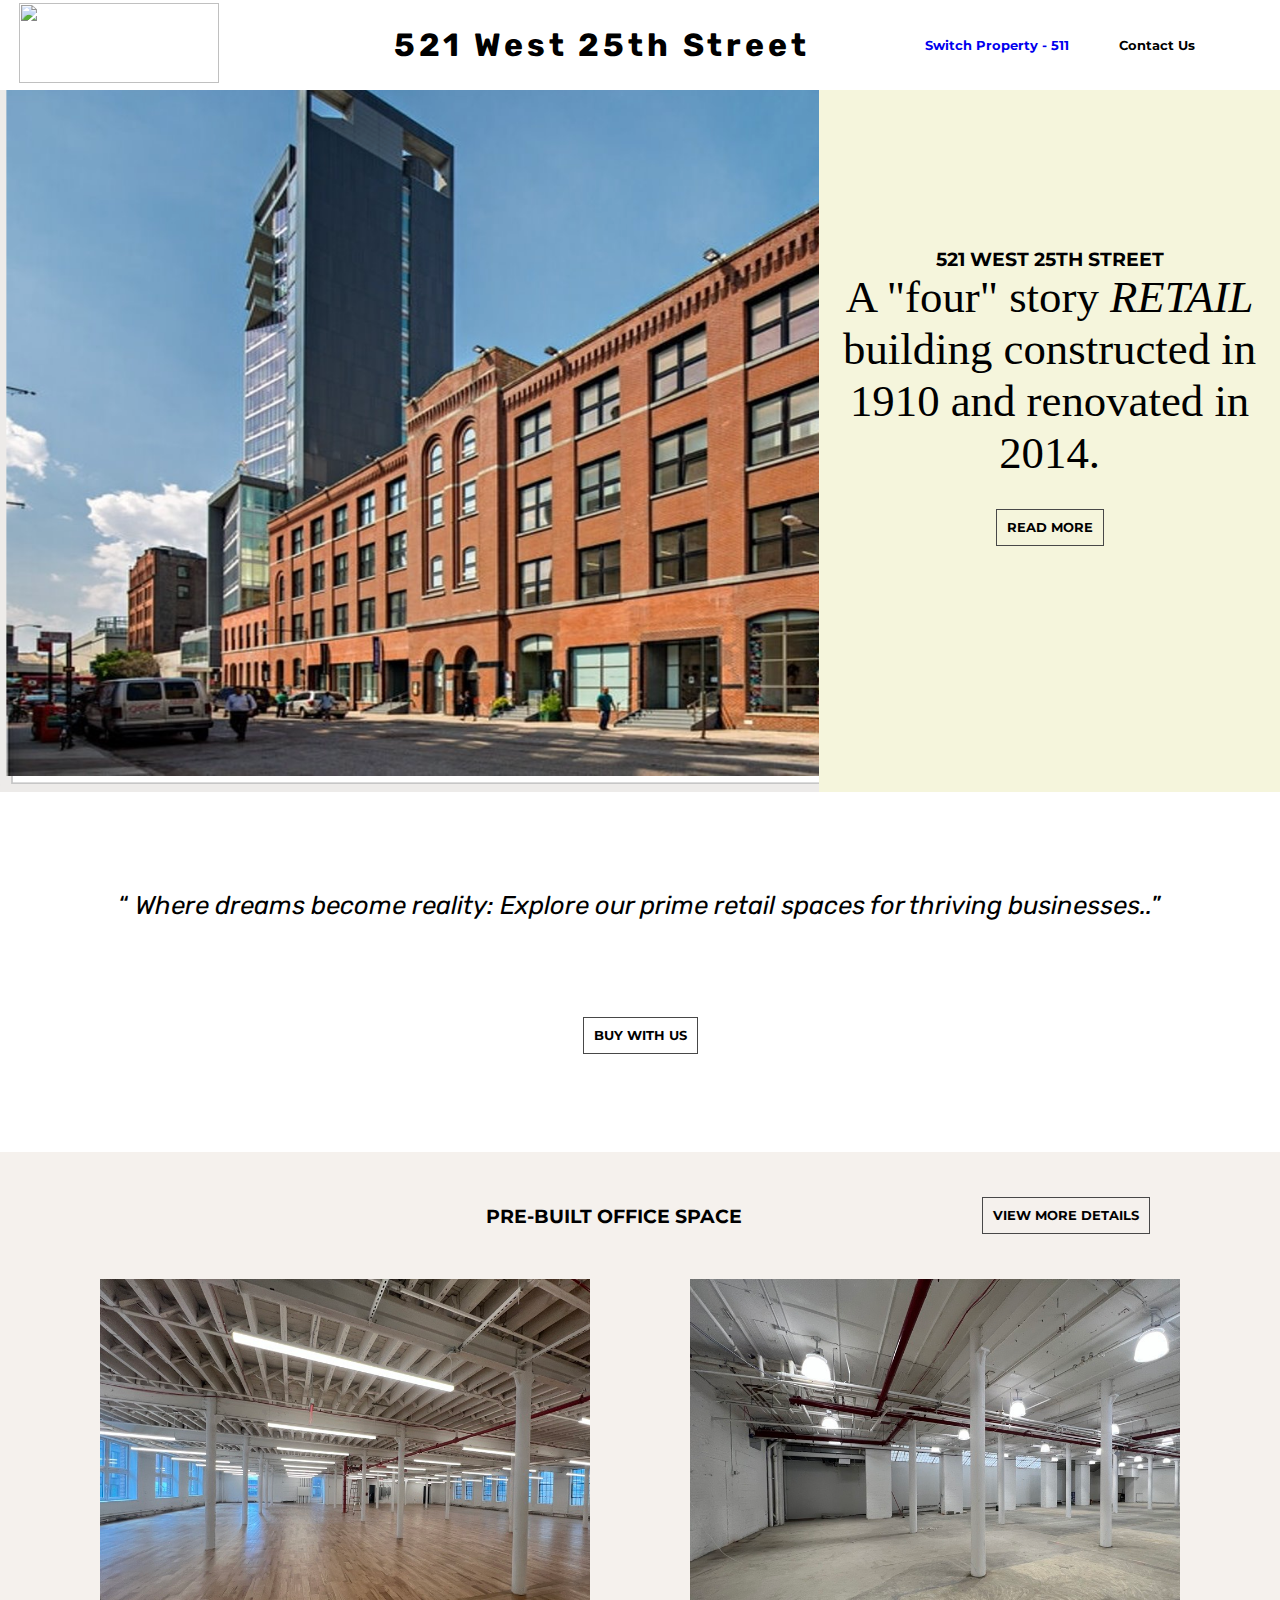
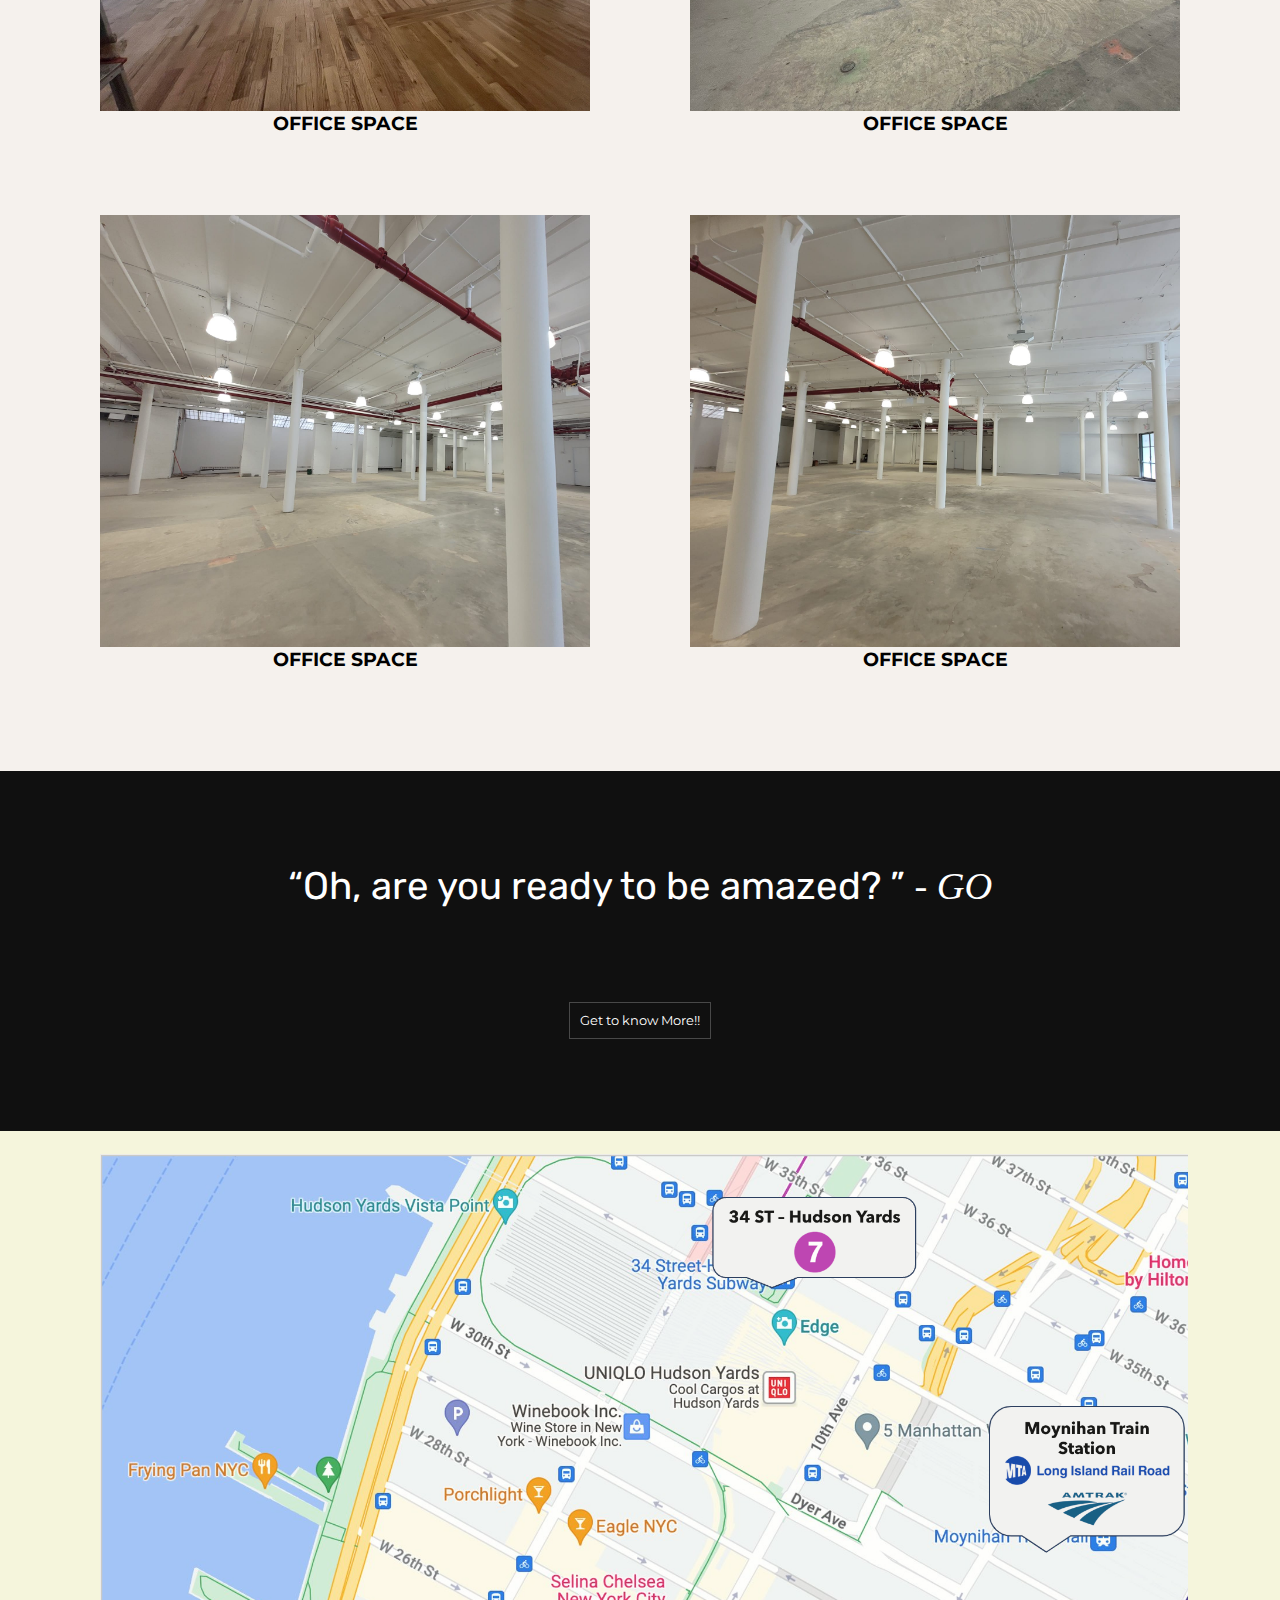
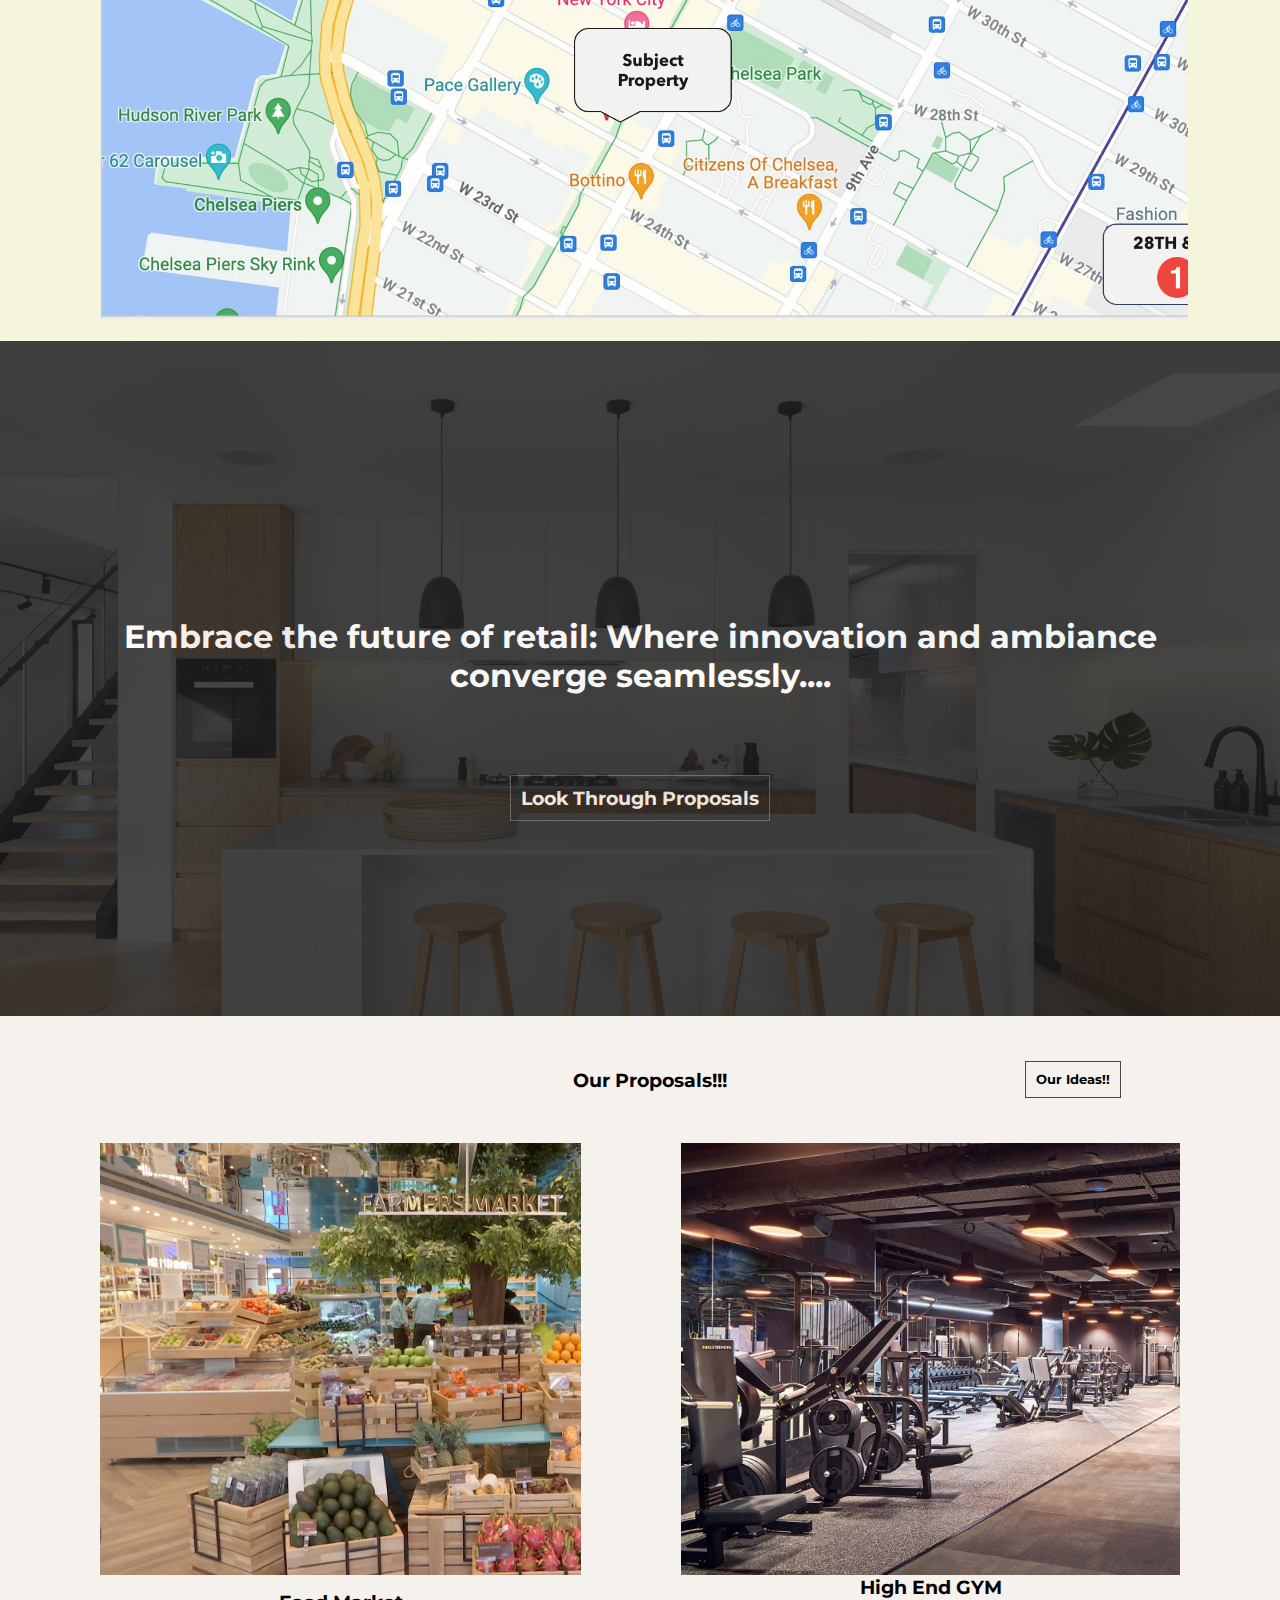
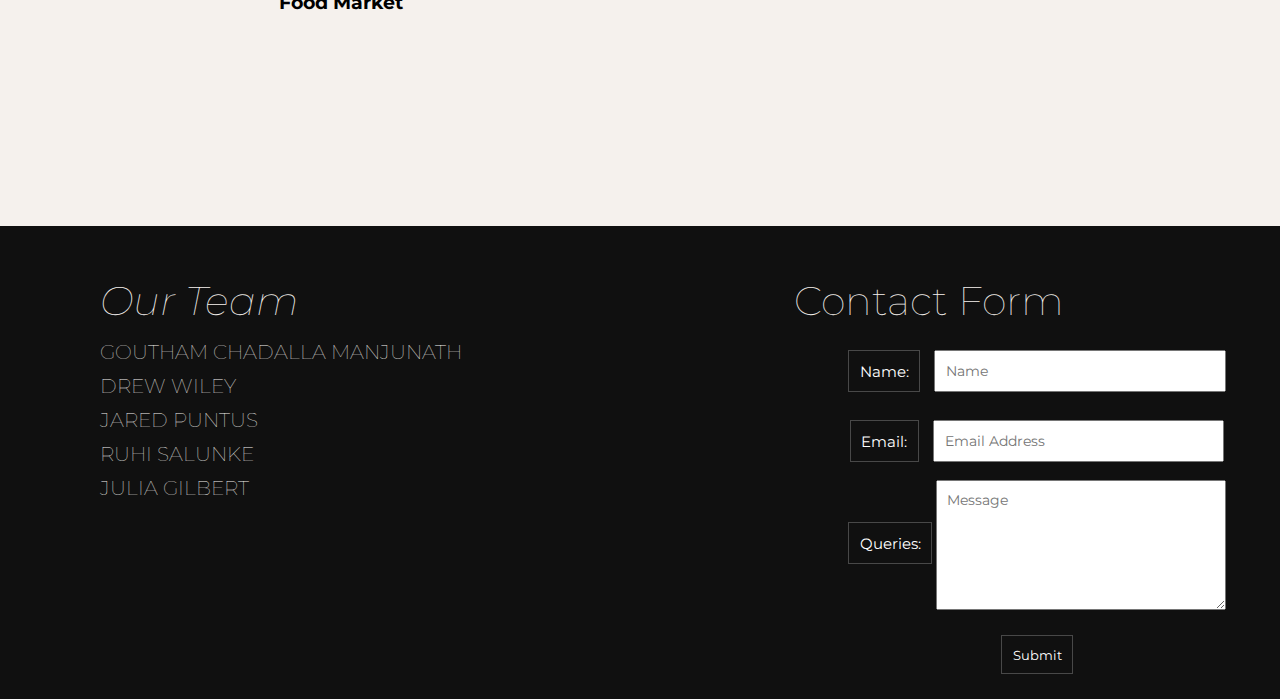
==== commit 644b7efd: "tags added to images" ====
--- a/index2.html
+++ b/index2.html
@@ -96,7 +96,7 @@
 
                     <!--h3 and h2 tag for text for the name and price of the home-->
                     <div class="name-and-price">
-                        <h3>OFFICE VIEW</h3>
+                        <h3>OFFICE SPACE</h3>
                         <!-- <h2>£2,500,000</h2> -->
                     </div>
 
@@ -128,7 +128,7 @@
 
                     <!--h3 and h2 tag for text for the location and availability of the home-->
                     <div class="location-and-availability">
-                        <h3>RAW OFFICE VIEW</h3>
+                        <h3>OFFICE SPACE</h3>
                         <!-- <h2>Freehold</h2> -->
                     </div>
 
@@ -149,7 +149,7 @@
 
                     <!--h3 and h2 tag for text for the name and price of the home-->
                    <div class="name-and-price">
-                        <h3>OFFICE VIEW</h3>
+                        <h3>OFFICE SPACE</h3>
                         <!-- <h2>£525,000</h2> -->
                     </div>
 
@@ -175,7 +175,7 @@
 
                     <!--h3 and h2 tag for text for the name and price of the home-->
                     <div class="name-and-price">
-                        <h3>RAW OFFICE VIEW</h3>
+                        <h3>OFFICE SPACE</h3>
                         <!-- <h2>£2,895,000</h2> -->
                     </div>
 
@@ -188,54 +188,6 @@
 
             </div>
 
-            <!--5th house image-->
-            <!-- <div class="sub2-section3-box5"> -->
-
-                <!--div container that'll contain the 5th house image-->
-                <!-- <div class="image5">
-
-                </div> -->
-
-                <!--contains two pieces of containers that individually contain h3 and h2 tags (display flex & flex-direction row)-->
-                <!-- <div class="contain-two-rows-of-text"> -->
-
-                    <!--h3 and h2 tag for text for the name and price of the home-->
-                    <!-- <div class="name-and-price">
-                        <h3>RAW OFFICE VIEW</h3> -->
-                        <!-- <h2>£1,350,000</h2> -->
-                    <!-- </div> -->
-
-                    <!--h3 and h2 tag for text for the location and availability of the home-->
-                    <!-- <div class="location-and-availability"> -->
-                        <!-- <h3>RAW OFFICE VIEW</h3> -->
-                        <!-- <h2>Share of Freehold</h2> -->
-                    <!-- </div>
-                </div>
-
-            </div> -->
-
-            <!--6th house image-->
-            <!-- <div class="sub2-section3-box6"> -->
-
-                <!--div container that'll contain the 5th house image-->
-                <!-- <div class="image6"> -->
-
-                <!-- </div> -->
-                
-                <!--contains two pieces of containers that individually contain h3 and h2 tags (display flex & flex-direction row)-->
-                <!-- <div class="contain-two-rows-of-text"> -->
-
-                    <!--h3 and h2 tag for text for the name and price of the home-->
-                    <!-- <div class="name-and-price">
-                        <h3>RAW OFFICE VIEW</h3> -->
-                        <!-- <h2>£680,000</h2> -->
-                    <!-- </div> -->
-
-                    <!--h3 and h2 tag for text for the location and availability of the home-->
-                    <!-- <div class="location-and-availability"> -->
-                        <!-- <h3>RAW OFFICE VIEW</h3> -->
-                        <!-- <h2>Freehold</h2> -->
-                    <!-- </div> -->
                 </div>
 
             </div>
@@ -246,7 +198,7 @@
     <!--Section 4 (quote and an a tag that it transformed into a button, similar to section 2)-->
     <section class="section-4">
          <!--h1 with a quote-->
-         <p><q>Oh, are you ready to be amazed? </q> - <i>GQ</i></p>
+         <p><q>Oh, are you ready to be amazed? </q> - <i>GO</i></p>
         
          <!--a tag that we style to a button in css-->
          <a>Get to know More!!</a>
